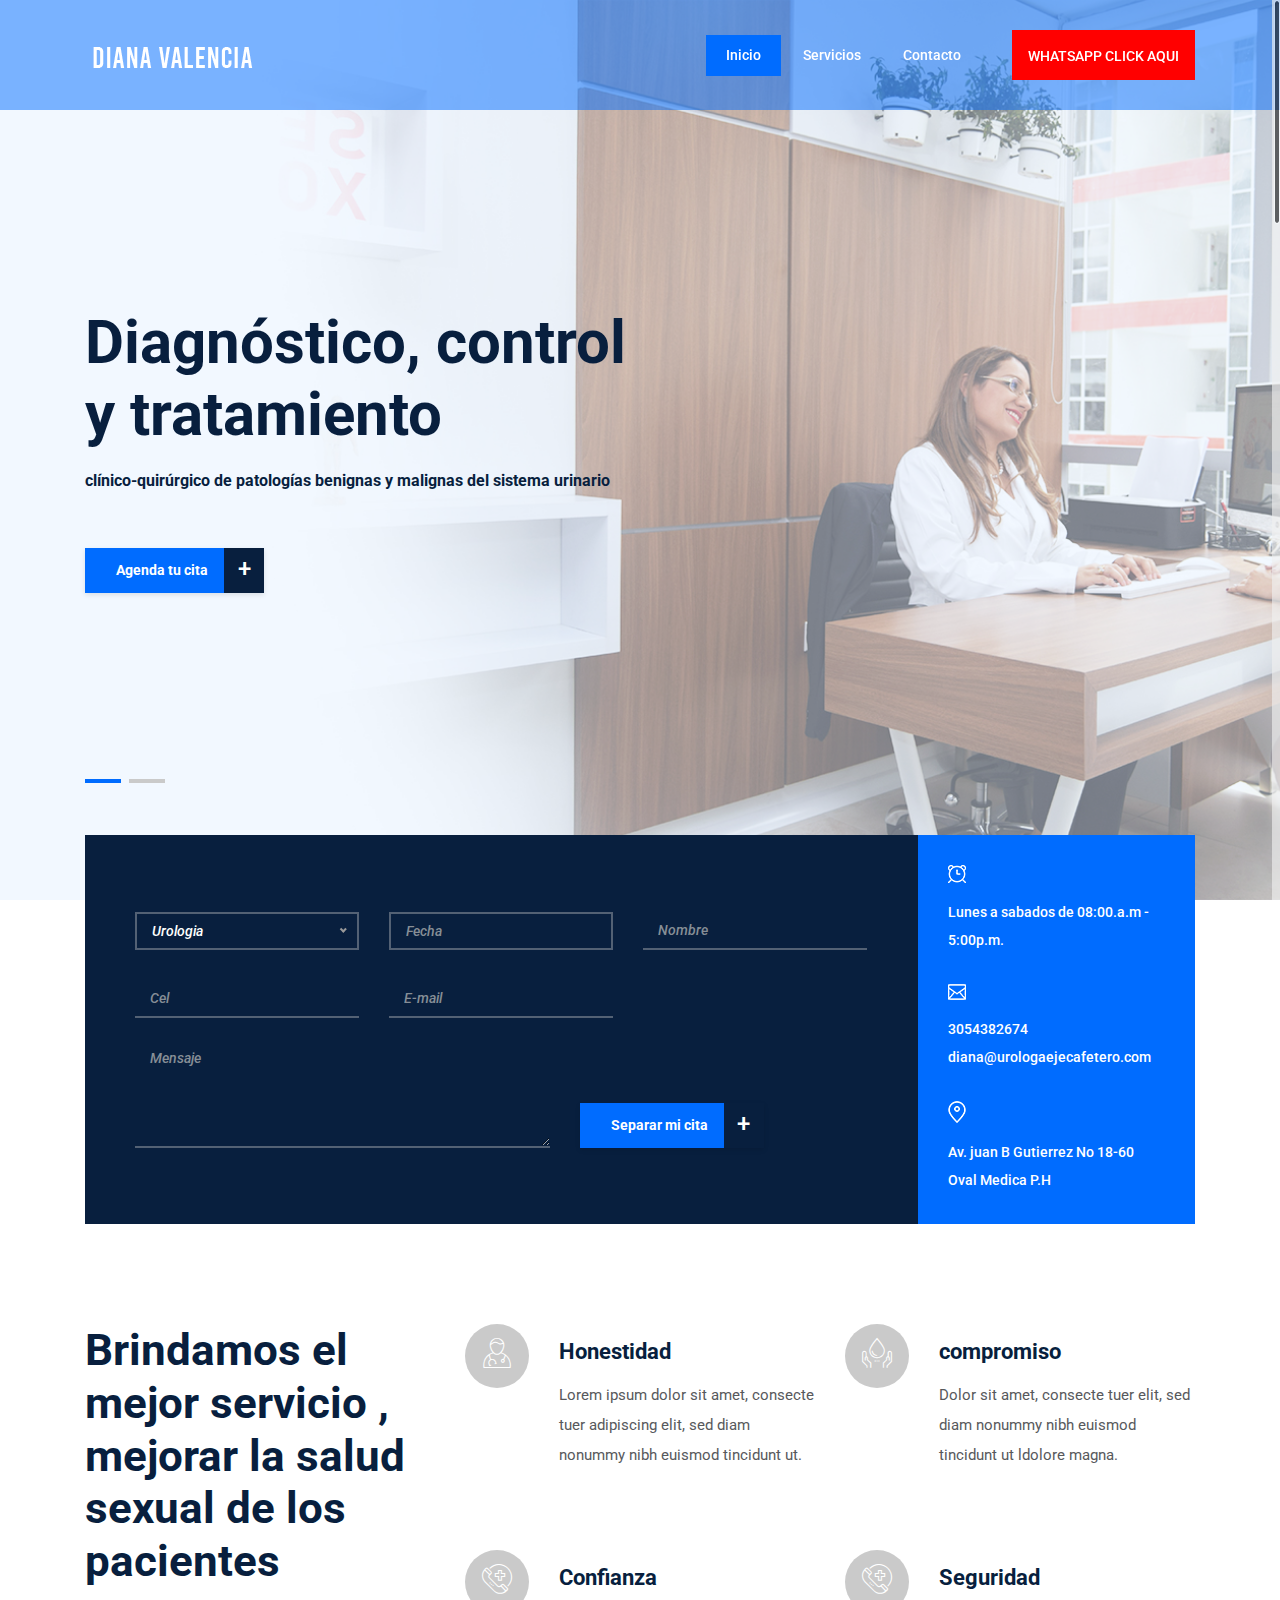
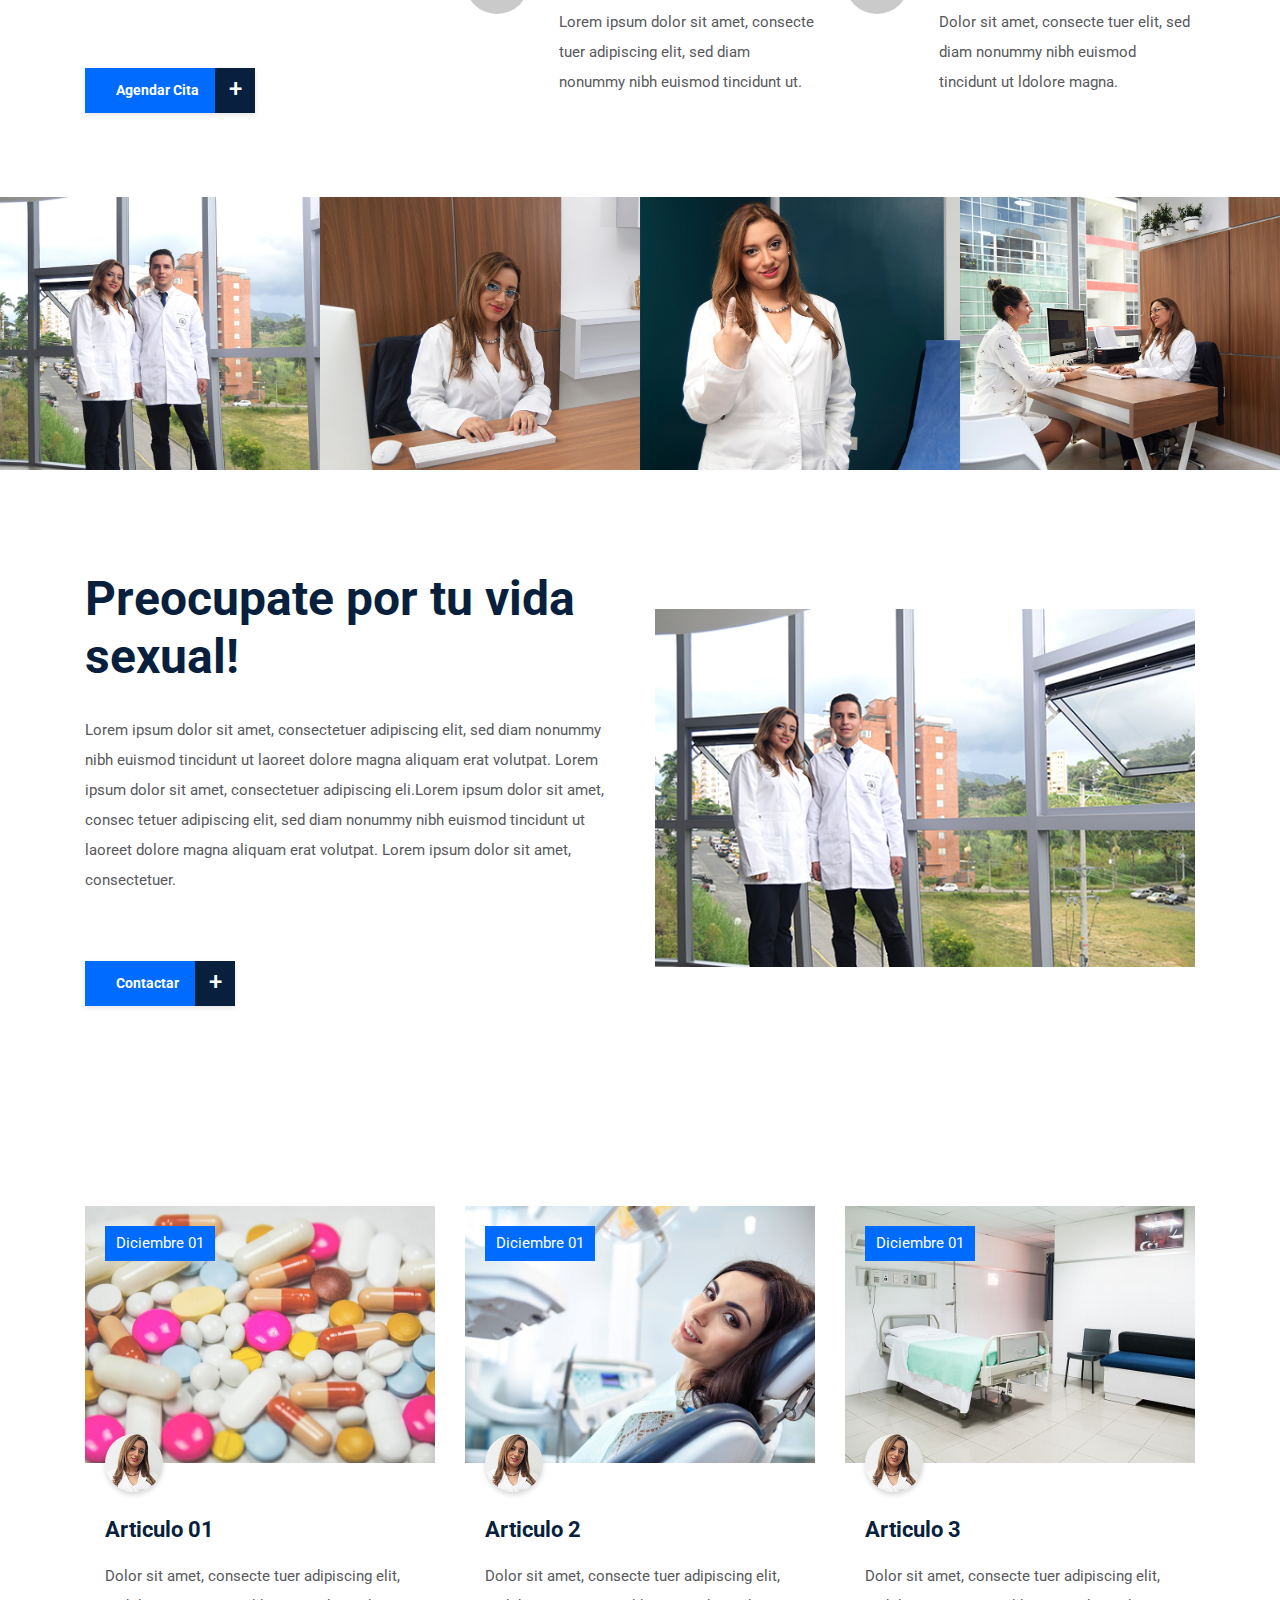
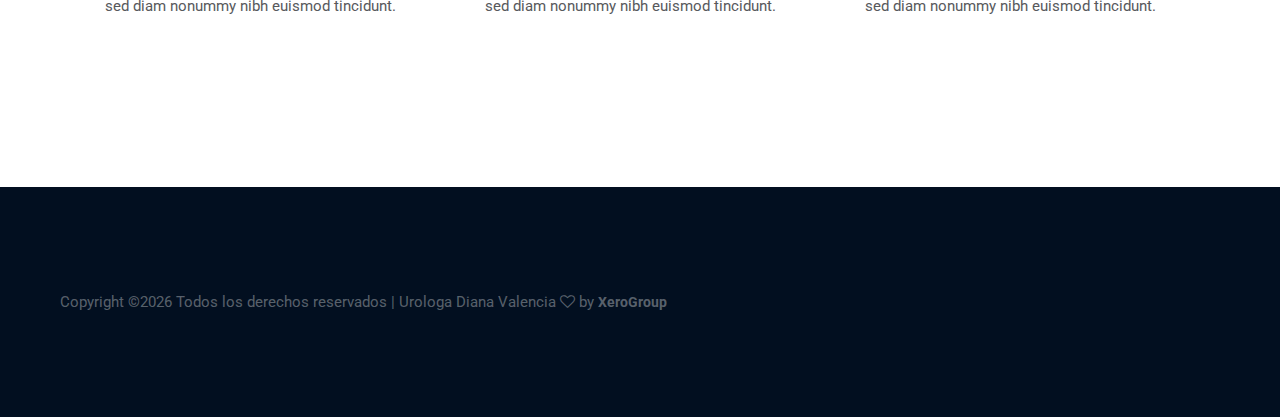
==== index.html @ dbf57a66 "primer commit" ====
<!DOCTYPE html>
<html lang="en">

<head>
    <meta charset="UTF-8">
    <meta name="description" content="">
    <meta http-equiv="X-UA-Compatible" content="IE=edge">
    <meta name="viewport" content="width=device-width, initial-scale=1, shrink-to-fit=no">
    <!-- The above 4 meta tags *must* come first in the head; any other head content must come *after* these tags -->

    <!-- Title  -->
    <title>Diana Valencia Urologa</title>

    <!-- Favicon  -->
    <link rel="icon" href="img/core-img/favicon.ico">

    <!-- Style CSS -->
    <link rel="stylesheet" href="style.css">

</head>

<body>
    <!-- Preloader -->
    <div id="preloader">
        <div class="medilife-load"></div>
    </div>

    <!-- ***** Header Area Start ***** -->
    <header class="header-area">
        <!-- Top Header Area -->
        

        <!-- Main Header Area -->
        <div class="main-header-area" id="stickyHeader">
            <div class="container h-100">
                <div class="row h-100 align-items-center">
                    <div class="col-12 h-100">
                        <div class="main-menu h-100">
                            <nav class="navbar h-100 navbar-expand-lg">
                                <!-- Logo Area  -->
                                <a class="navbar-brand" href="index.html"><img src="img/core-img/logo.png" alt="Logo"></a>

                                <button class="navbar-toggler" type="button" data-toggle="collapse" data-target="#medilifeMenu" aria-controls="medilifeMenu" aria-expanded="false" aria-label="Toggle navigation"><span class="navbar-toggler-icon"></span></button>

                                <div class="collapse navbar-collapse" id="medilifeMenu">
                                    <!-- Menu Area -->
                                    <ul class="navbar-nav ml-auto">
                                        <li class="nav-item active">
                                            <a class="nav-link" href="index.html">Inicio <span class="sr-only">(current)</span></a>
                                        </li>
                                        
                                        
                                        <li class="nav-item">
                                            <a class="nav-link" href="services.html">Servicios </a>
                                        </li>
                                        
                                        <li class="nav-item">
                                            <a class="nav-link" href="contact.html">Contacto</a>
                                        </li>
                                    </ul>
                                    <!-- Appointment Button -->
                                    <a href="#" class="btn medilife-appoint-btn ml-30"> whatsapp click aqui</a>
                                </div>
                            </nav>
                        </div>
                    </div>
                </div>
            </div>
        </div>
    </header>
    <!-- ***** Header Area End ***** -->

    <!-- ***** Hero Area Start ***** -->
    <section class="hero-area">
        <div class="hero-slides owl-carousel">
            <!-- Single Hero Slide -->
            <div class="single-hero-slide bg-img bg-overlay-white" style="background-image: url(img/bg-img/hero1.jpg);">
                <div class="container h-100">
                    <div class="row h-100 align-items-center">
                        <div class="col-12">
                            <div class="hero-slides-content">
                                <h2 data-animation="fadeInUp" data-delay="100ms">Diagnóstico, control <br> y tratamiento </h2>
                                <h6 data-animation="fadeInUp" data-delay="400ms">clínico-quirúrgico de patologías benignas y malignas del sistema urinario</h6>
                                <a href="#" class="btn medilife-btn mt-50" data-animation="fadeInUp" data-delay="700ms">Agenda tu cita <span>+</span></a>
                            </div>
                        </div>
                    </div>
                </div>
            </div>
            <!-- Single Hero Slide -->
            <div class="single-hero-slide bg-img bg-overlay-white" style="background-image: url(img/bg-img/breadcumb3.jpg);">
                <div class="container h-100">
                    <div class="row h-100 align-items-center">
                        <div class="col-12">
                            <div class="hero-slides-content">
                                <h2 data-animation="fadeInUp" data-delay="100ms">Especialista en Urologia</h2>
                                <h6 data-animation="fadeInUp" data-delay="400ms">Mejoramos el bienestar físico y mental de las personas</h6>
                                <a href="#" class="btn medilife-btn mt-50" data-animation="fadeInUp" data-delay="700ms">Agenda tu cita <span>+</span></a>
                            </div>
                        </div>
                    </div>
                </div>
            </div>
            <!-- Single Hero Slide -->
            
        </div>
    </section>
    <!-- ***** Hero Area End ***** -->

    <!-- ***** Book An Appoinment Area Start ***** -->
    <div class="medilife-book-an-appoinment-area">
        <div class="container">
            <div class="row">
                <div class="col-12">
                    <div class="appointment-form-content">
                        <div class="row no-gutters align-items-center">
                            <div class="col-12 col-lg-9">
                                <div class="medilife-appointment-form">
                                    <form action="#" method="post">
                                        <div class="row align-items-end">
                                            <div class="col-12 col-md-4">
                                                <div class="form-group">
                                                    <select class="form-control" id="speciality">
                                                    <option>Urologia</option>
                                                    <option>Examen</option>
                                                  
                                                </select>
                                                </div>
                                            </div>
                                            
                                            <div class="col-12 col-md-4">
                                                <div class="form-group">
                                                    <input type="text" class="form-control" name="date" id="date" placeholder="Fecha">
                                                </div>
                                            </div>
                                            
                                            <div class="col-12 col-md-4">
                                                <div class="form-group">
                                                    <input type="text" class="form-control border-top-0 border-right-0 border-left-0" name="name" id="name" placeholder="Nombre">
                                                </div>
                                            </div>
                                            <div class="col-12 col-md-4">
                                                <div class="form-group">
                                                    <input type="text" class="form-control border-top-0 border-right-0 border-left-0" name="number" id="number" placeholder="Cel">
                                                </div>
                                            </div>
                                            <div class="col-12 col-md-4">
                                                <div class="form-group">
                                                    <input type="email" class="form-control border-top-0 border-right-0 border-left-0" name="email" id="email" placeholder="E-mail">
                                                </div>
                                            </div>
                                            <div class="col-12 col-md-7">
                                                <div class="form-group mb-0">
                                                    <textarea name="message" class="form-control mb-0 border-top-0 border-right-0 border-left-0" id="message" cols="30" rows="10" placeholder="Mensaje"></textarea>
                                                </div>
                                            </div>
                                            <div class="col-12 col-md-5 mb-0">
                                                <div class="form-group mb-0">
                                                    <button type="submit" class="btn medilife-btn">Separar mi cita <span>+</span></button>
                                                </div>
                                            </div>
                                        </div>
                                    </form>
                                </div>
                            </div>
                            <div class="col-12 col-lg-3">
                                <div class="medilife-contact-info">
                                    <!-- Single Contact Info -->
                                    <div class="single-contact-info mb-30">
                                        <img src="img/icons/alarm-clock.png" alt="">
                                        <p>Lunes a sabados de 08:00.a.m - 5:00p.m. </p>
                                    </div>
                                    <!-- Single Contact Info -->
                                    <div class="single-contact-info mb-30">
                                        <img src="img/icons/envelope.png" alt="">
                                        <p>3054382674 <br>diana@urologaejecafetero.com</p>
                                    </div>
                                    <!-- Single Contact Info -->
                                    <div class="single-contact-info">
                                        <img src="img/icons/map-pin.png" alt="">
                                        <p>Av. juan B Gutierrez No 18-60 <br> Oval Medica P.H </p>
                                    </div>
                                </div>
                            </div>
                        </div>
                    </div>
                </div>
            </div>
        </div>
    </div>
    <!-- ***** Book An Appoinment Area End ***** -->

    <!-- ***** About Us Area Start ***** -->
    <section class="medica-about-us-area section-padding-100-20">
        <div class="container">
            <div class="row">
                <div class="col-12 col-lg-4">
                    <div class="medica-about-content">
                        <h2>Brindamos el mejor servicio , mejorar la salud sexual de los pacientes </h2>
                        <p></p>
                        <a href="#" class="btn medilife-btn mt-50">Agendar Cita <span>+</span></a>
                    </div>
                </div>
                <div class="col-12 col-lg-8">
                    <div class="row">
                        <!-- Single Service Area -->
                        <div class="col-12 col-sm-6">
                            <div class="single-service-area d-flex">
                                <div class="service-icon">
                                    <i class="icon-doctor"></i>
                                </div>
                                <div class="service-content">
                                    <h5>Honestidad</h5>
                                    <p>Lorem ipsum dolor sit amet, consecte tuer adipiscing elit, sed diam nonummy nibh euismod tincidunt ut.</p>
                                </div>
                            </div>
                        </div>
                        <!-- Single Service Area -->
                        <div class="col-12 col-sm-6">
                            <div class="single-service-area d-flex">
                                <div class="service-icon">
                                    <i class="icon-blood-donation-1"></i>
                                </div>
                                <div class="service-content">
                                    <h5>compromiso</h5>
                                    <p>Dolor sit amet, consecte tuer elit, sed diam nonummy nibh euismod tincidunt ut ldolore magna.</p>
                                </div>
                            </div>
                        </div>
                        <!-- Single Service Area -->
                        <div class="col-12 col-sm-6">
                            <div class="single-service-area d-flex">
                                <div class="service-icon">
                                    <i class="icon-emergency-call-1"></i>
                                </div>
                                <div class="service-content">
                                    <h5>Confianza</h5>
                                    <p>Lorem ipsum dolor sit amet, consecte tuer adipiscing elit, sed diam nonummy nibh euismod tincidunt ut.</p>
                                </div>
                            </div>
                        </div>
                        <!-- Single Service Area -->
                        <div class="col-12 col-sm-6">
                            <div class="single-service-area d-flex">
                                <div class="service-icon">
                                    <i class="icon-emergency-call-1"></i>
                                </div>
                                <div class="service-content">
                                    <h5>Seguridad</h5>
                                    <p>Dolor sit amet, consecte tuer elit, sed diam nonummy nibh euismod tincidunt ut ldolore magna.</p>
                                </div>
                            </div>
                        </div>
                    </div>
                </div>
            </div>
        </div>
    </section>
    <!-- ***** About Us Area End ***** -->

    <!-- ***** Cool Facts Area Start ***** -->
    
    <!-- ***** Cool Facts Area End ***** -->

    <!-- ***** Gallery Area Start ***** -->
    <div class="medilife-gallery-area owl-carousel">
        <!-- Single Gallery Item -->
        <div class="single-gallery-item">
            <img src="img/bg-img/g1.jpg" alt="">
            <div class="view-more-btn">
                <a href="img/bg-img/g1.jpg" class="btn gallery-img">ver</a>
            </div>
        </div>
        <!-- Single Gallery Item -->
        <div class="single-gallery-item">
            <img src="img/bg-img/g2.jpg" alt="">
            <div class="view-more-btn">
                <a href="img/bg-img/g2.jpg" class="btn gallery-img">ver</a>
            </div>
        </div>
        <!-- Single Gallery Item -->
        <div class="single-gallery-item">
            <img src="img/bg-img/g3.jpg" alt="">
            <div class="view-more-btn">
                <a href="img/bg-img/g3.jpg" class="btn gallery-img">ver</a>
            </div>
        </div>

        <!-- Single Gallery Item -->
        <div class="single-gallery-item">
            <img src="img/bg-img/g4.jpg" alt="">
            <div class="view-more-btn">
                <a href="img/bg-img/g4.jpg" class="btn gallery-img">ver</a>
            </div>
        </div>
    </div>
    <!-- ***** Gallery Area End ***** -->

    <!-- ***** Features Area Start ***** -->
    <div class="medilife-features-area section-padding-100">
        <div class="container">
            <div class="row align-items-center">
                <div class="col-12 col-lg-6">
                    <div class="features-content">
                        <h2>Preocupate por tu vida sexual!</h2>
                        <p>Lorem ipsum dolor sit amet, consectetuer adipiscing elit, sed diam nonummy nibh euismod tincidunt ut laoreet dolore magna aliquam erat volutpat. Lorem ipsum dolor sit amet, consectetuer adipiscing eli.Lorem ipsum dolor sit amet, consec tetuer adipiscing elit, sed diam nonummy nibh euismod tincidunt ut laoreet dolore magna aliquam erat volutpat. Lorem ipsum dolor sit amet, consectetuer.</p>
                        <a href="#" class="btn medilife-btn mt-50">Contactar <span>+</span></a>
                    </div>
                </div>
                <div class="col-12 col-lg-6">
                    <div class="features-thumbnail">
                        <img src="img/bg-img/medical1.png" alt="">
                    </div>
                </div>
            </div>
        </div>
    </div>
    <!-- ***** Features Area End ***** -->

    <!-- ***** Blog Area Start ***** -->
    <div class="medilife-blog-area section-padding-100-0">
        <div class="container">
            <div class="row">
                <!-- Single Blog Area -->
                <div class="col-12 col-md-6 col-lg-4">
                    <div class="single-blog-area mb-100">
                        <!-- Post Thumbnail -->
                        <div class="blog-post-thumbnail">
                            <img src="img/blog-img/1.jpg" alt="">
                            <!-- Post Date -->
                            <div class="post-date">
                                <a href="#">Diciembre 01</a>
                            </div>
                        </div>
                        <!-- Post Content -->
                        <div class="post-content">
                            <div class="post-author">
                                <a href="#"><img src="img/blog-img/p1.jpg" alt=""></a>
                            </div>
                            <a href="#" class="headline">Articulo 01</a>
                            <p>Dolor sit amet, consecte tuer adipiscing elit, sed diam nonummy nibh euismod tincidunt.</p>
                            
                        </div>
                    </div>
                </div>
                <!-- Single Blog Area -->
                <div class="col-12 col-md-6 col-lg-4">
                    <div class="single-blog-area mb-100">
                        <!-- Post Thumbnail -->
                        <div class="blog-post-thumbnail">
                            <img src="img/blog-img/2.jpg" alt="">
                            <!-- Post Date -->
                            <div class="post-date">
                                <a href="#">Diciembre 01</a>
                            </div>
                        </div>
                        <!-- Post Content -->
                        <div class="post-content">
                            <div class="post-author">
                                <a href="#"><img src="img/blog-img/p2.jpg" alt=""></a>
                            </div>
                            <a href="#" class="headline">Articulo 2</a>
                            <p>Dolor sit amet, consecte tuer adipiscing elit, sed diam nonummy nibh euismod tincidunt.</p>
                            
                        </div>
                    </div>
                </div>
                <!-- Single Blog Area -->
                <div class="col-12 col-md-6 col-lg-4">
                    <div class="single-blog-area mb-100">
                        <!-- Post Thumbnail -->
                        <div class="blog-post-thumbnail">
                            <img src="img/blog-img/3.jpg" alt="">
                            <!-- Post Date -->
                            <div class="post-date">
                                <a href="#">Diciembre 01</a>
                            </div>
                        </div>
                        <!-- Post Content -->
                        <div class="post-content">
                            <div class="post-author">
                                <a href="#"><img src="img/blog-img/p3.jpg" alt=""></a>
                            </div>
                            <a href="#" class="headline">Articulo 3</a>
                            <p>Dolor sit amet, consecte tuer adipiscing elit, sed diam nonummy nibh euismod tincidunt.</p>
                            
                        </div>
                    </div>
                </div>
            </div>
        </div>
    </div>
    <!-- ***** Blog Area End ***** -->

    <!-- ***** Emergency Area Start ***** -->
    
    <!-- ***** Emergency Area End ***** -->

    <!-- ***** Footer Area Start ***** -->
    <footer class="footer-area section-padding-100">
        <!-- Main Footer Area -->
        
        <!-- Bottom Footer Area -->
        <div class="bottom-footer-area">
            <div class="container-fluid">
                <div class="row">
                    <div class="col-12">
                        <div class="bottom-footer-content">
                            <!-- Copywrite Text -->
                            <div class="copywrite-text">
                                <p><!-- Link back to Colorlib can't be removed. Template is licensed under CC BY 3.0. -->
Copyright &copy;<script>document.write(new Date().getFullYear());</script> Todos los derechos reservados | Urologa Diana Valencia <i class="fa fa-heart-o" aria-hidden="true"></i> by <a href="#" target="_blank">XeroGroup</a>
<!-- Link back to Colorlib can't be removed. Template is licensed under CC BY 3.0. -->
</p>
                      </div>
                        </div>
                    </div>
                </div>
            </div>
        </div>
    </footer>
    <!-- ***** Footer Area End ***** -->

    <!-- jQuery (Necessary for All JavaScript Plugins) -->
    <script src="js/jquery/jquery-2.2.4.min.js"></script>
    <!-- Popper js -->
    <script src="js/popper.min.js"></script>
    <!-- Bootstrap js -->
    <script src="js/bootstrap.min.js"></script>
    <!-- Plugins js -->
    <script src="js/plugins.js"></script>
    <!-- Active js -->
    <script src="js/active.js"></script>

</body>

</html>
---- style.css ----
/* Variables */
/* mixin */
/* ----------------------------------------------------------
:: Template Name: Medilife - Medical & Health Template
:: Author: Colorlib
:: Author URL: https://colorlib.com
:: Version: 1.0.0
:: Created: 04 March 2018
:: Last Updated: 04 March 2018
---------------------------------------------------------- */
/* [ -- Master Stylesheet -- ] */
/* ------------- Index of Stylesheet -------------
:: 1.0 Import Fonts
:: 2.0 Import All CSS
:: 3.0 Base CSS
:: 4.0 Header Area CSS
:: 5.0 Welcome Area CSS
:: 6.0 Book An Appoinment Area
:: 7.0 About Us Area CSS
:: 8.0 Service Area CSS
:: 9.0 Gallery Area CSS
:: 10.0 Features Area CSS
:: 11.0 Emergency Area CSS
:: 12.0 Footer Area CSS
:: 13.0 Breadcumb Area CSS
:: 14.0 Video Area CSS
:: 15.0 Tabs Area CSS
:: 16.0 Services Area CSS
:: 17.0 Single Benefits Area CSS
:: 18.0 CTA Area CSS
:: 19.0 Blog Area CSS
:: 20.0 Contact Area CSS
:: 21.0 Shortcode Area CSS
------------------------------------------------ */
/* :: 1.0 Import Fonts */
@import url("https://fonts.googleapis.com/css?family=Roboto:300,400,500,700,900");
/* :: 2.0 Import All CSS */
@import url(css/bootstrap.min.css);
@import url(css/animate.css);
@import url(css/owl.carousel.css);
@import url(css/magnific-popup.css);
@import url(css/font-awesome.min.css);
@import url(css/themify-icons.css);
@import url(css/medilife-icons.css);
@import url(css/nice-select.css);
/* :: 3.0 Base CSS */
* {
  margin: 0;
  padding: 0; }

body {
  font-family: "Roboto", sans-serif; }

h1,
h2,
h3,
h4,
h5,
h6 {
  color: #081f3e;
  font-weight: 700; }

p {
  color: #57595c;
  font-size: 15px;
  line-height: 2;
  font-weight: 400; }

a {
  -webkit-transition-duration: 500ms;
  transition-duration: 500ms;
  text-decoration: none;
  outline: none;
  font-size: 14px;
  font-weight: 700; }
  a:hover, a:focus {
    -webkit-transition-duration: 500ms;
    transition-duration: 500ms;
    text-decoration: none;
    outline: none;
    font-size: 14px;
    font-weight: 700; }

#preloader {
  overflow: hidden;
  height: 100%;
  left: 0;
  position: fixed;
  top: 0;
  width: 100%;
  z-index: 100000;
  background-color: #006cff; }

.medilife-load {
  -webkit-animation: 2000ms linear 0s normal none infinite running medilife-load;
  animation: 2000ms linear 0s normal none infinite running medilife-load;
  background: transparent;
  border-color: #ffffff;
  border-top-color: #006cff;
  border-left-color: #006cff;
  border-right-color: #006cff;
  border-radius: 50%;
  border-style: solid;
  border-width: 2px;
  height: 50px;
  left: calc(50% - 25px);
  position: relative;
  top: calc(50% - 25px);
  width: 50px;
  z-index: 9; }

@-webkit-keyframes medilife-load {
  0% {
    -webkit-transform: rotate(0deg);
    transform: rotate(0deg); }
  100% {
    -webkit-transform: rotate(360deg);
    transform: rotate(360deg); } }
@keyframes medilife-load {
  0% {
    -webkit-transform: rotate(0deg);
    transform: rotate(0deg); }
  100% {
    -webkit-transform: rotate(360deg);
    transform: rotate(360deg); } }
ul,
ol {
  margin: 0; }
  ul li,
  ol li {
    list-style: none; }

img {
  height: auto;
  max-width: 100%; }

.medica-table {
  display: table;
  z-index: 9;
  position: absolute;
  width: 100%;
  height: 100%;
  margin: 0; }

.medica-table-cell {
  display: table-cell;
  vertical-align: middle; }

.mt-15 {
  margin-top: 15px; }

.mt-30 {
  margin-top: 30px; }

.mt-50 {
  margin-top: 50px; }

.mt-70 {
  margin-top: 70px; }

.mt-100 {
  margin-top: 100px; }

.mb-15 {
  margin-bottom: 15px; }

.mb-30 {
  margin-bottom: 30px; }

.mb-50 {
  margin-bottom: 50px; }

.ml-15 {
  margin-left: 15px; }

.ml-30 {
  margin-left: 30px; }

.mr-15 {
  margin-right: 15px; }

.mr-30 {
  margin-right: 30px; }

.mb-70 {
  margin-bottom: 70px; }

.mb-100 {
  margin-bottom: 100px; }

.bg-img {
  background-position: center center;
  background-size: cover;
  background-repeat: no-repeat; }

.bg-transparent {
  background-color: transparent; }

.bg-transparent-dark {
  background-color: rgba(0, 0, 0, 0.5) !important; }

.bg-transparent-light {
  background-color: rgba(255, 255, 255, 0.5) !important; }

.font-bold {
  font-weight: 700; }

.font-light {
  font-weight: 300; }

.height-500 {
  height: 500px !important; }

.height-600 {
  height: 600px !important; }

.height-700 {
  height: 700px !important; }

.height-800 {
  height: 800px !important; }

#scrollUp {
  background-color: #006cff;
  border-radius: 50%;
  bottom: 60px;
  right: 60px;
  box-shadow: 0 2px 6px 0 rgba(0, 0, 0, 0.3);
  color: #ffffff;
  font-size: 30px;
  height: 70px;
  text-align: center;
  width: 70px;
  line-height: 66px;
  -webkit-transition-duration: 500ms;
  transition-duration: 500ms; }
  #scrollUp:hover {
    background-color: #081f3e; }
  @media only screen and (min-width: 768px) and (max-width: 991px) {
    #scrollUp {
      bottom: 30px;
      right: 30px;
      height: 50px;
      width: 50px;
      line-height: 46px; } }
  @media only screen and (max-width: 767px) {
    #scrollUp {
      bottom: 30px;
      right: 30px;
      height: 50px;
      width: 50px;
      line-height: 46px; } }

.section-padding-100 {
  padding: 100px 0; }

.section-padding-50 {
  padding: 50px 0; }

.section-padding-50-0 {
  padding: 50px 0 0 0; }

.section-padding-100-70 {
  padding: 100px 0 70px; }

.section-padding-100-50 {
  padding: 100px 0 50px; }

.section-padding-100-0 {
  padding: 100px 0 0; }

.section-padding-0-100 {
  padding: 0 0 100px; }

.section-padding-100-20 {
  padding: 100px 0 20px 0; }

.section-heading {
  text-align: center;
  margin-bottom: 80px;
  position: relative;
  z-index: 1; }
  .section-heading h2 {
    font-size: 44px;
    margin-bottom: 0; }

.btn {
  box-shadow: 0 2px 5px rgba(0, 0, 0, 0.1); }
  .btn:hover, .btn:focus {
    box-shadow: 0 5px 20px rgba(0, 0, 0, 0.15); }

.medilife-btn {
  display: inline-block;
  color: #ffffff;
  background-color: #006cff;
  height: 45px;
  padding: 0 55px 0 30px;
  line-height: 42px;
  font-size: 14px;
  min-width: 140px;
  border-radius: 0;
  font-weight: 700;
  position: relative;
  z-index: 1;
  -webkit-transition-duration: 500ms;
  transition-duration: 500ms; }
  .medilife-btn span {
    width: 40px;
    height: 45px;
    background-color: #081f3e;
    display: inline-block;
    position: absolute;
    top: -1px;
    right: -1px;
    font-size: 24px;
    color: #ffffff;
    font-weight: 500;
    -webkit-transition-duration: 500ms;
    transition-duration: 500ms; }
  .medilife-btn:hover, .medilife-btn:focus {
    background-color: #081f3e;
    color: #ffffff; }
  .medilife-btn:hover span, .medilife-btn:focus span {
    color: #ffffff;
    background-color: #006cff; }
  .medilife-btn.btn-2 {
    background-color: #081f3e;
    color: #ffffff; }
    .medilife-btn.btn-2 span {
      color: #ffffff;
      background-color: #006cff; }
    .medilife-btn.btn-2:hover, .medilife-btn.btn-2:focus {
      background-color: #006cff;
      color: #ffffff; }
    .medilife-btn.btn-2:hover span, .medilife-btn.btn-2:focus span {
      color: #ffffff;
      background-color: #081f3e; }
  .medilife-btn.btn-3 {
    background-color: #ffffff;
    color: #081f3e;
    border: 2px solid;
    border-color: #006cff; }
    .medilife-btn.btn-3 span {
      top: -2px;
      right: -2px; }
  .medilife-btn.btn-4 {
    background-color: #ffffff;
    color: #081f3e;
    border: 2px solid;
    border-color: #006cff; }
    .medilife-btn.btn-4 span {
      background-color: #006cff;
      top: -2px;
      right: -2px; }

.medilife-appoint-btn {
  display: inline-block;
  color: #ffffff;
  background-color: #ff0000;
  height: 50px;
  padding: 0 15px;
  line-height: 50px;
  font-size: 14px;
  min-width: 140px;
  border-radius: 0;
  font-weight: 500;
  -webkit-transition-duration: 500ms;
  transition-duration: 500ms;
  text-transform: uppercase;
  box-shadow: none; }
  .medilife-appoint-btn span {
    font-weight: 700; }
  .medilife-appoint-btn:hover, .medilife-appoint-btn:focus {
    color: #006cff;
    background-color: #ffffff;
    box-shadow: none;
    font-weight: 500; }
  .medilife-appoint-btn:hover span, .medilife-appoint-btn:focus span {
    font-weight: 700; }
  @media only screen and (min-width: 768px) and (max-width: 991px) {
    .medilife-appoint-btn {
      margin-top: 30px; } }
  @media only screen and (max-width: 767px) {
    .medilife-appoint-btn {
      margin-top: 10px; } }

.bg-overlay {
  position: relative;
  z-index: 1; }
  .bg-overlay::after {
    position: absolute;
    z-index: -1;
    top: 0;
    left: 0;
    width: 100%;
    height: 100%;
    background-color: #006cff;
    opacity: 0.85;
    content: ''; }

.bg-overlay-black {
  position: relative;
  z-index: 1; }
  .bg-overlay-black::after {
    position: absolute;
    z-index: 1;
    top: 0;
    left: 0;
    width: 100%;
    height: 100%;
    background-color: #000;
    opacity: 0.85;
    content: ''; }

.bg-overlay-white {
  position: relative;
  z-index: 1; }
  .bg-overlay-white::after {
    position: absolute;
    z-index: -2;
    top: 0;
    left: 0;
    width: 100%;
    height: 100%;
    background-color: rgba(230, 241, 255, 0.5);
    content: ''; }

.bg-gray {
  background-color: #f5f7f9; }

.row-reverse {
  -webkit-box-orient: horizontal;
  -webkit-box-direction: reverse;
  -ms-flex-direction: row-reverse;
  flex-direction: row-reverse; }

.nicescroll-rails {
  z-index: 999999 !important; }

/* :: 4.0 Header Area CSS */
.header-area {
  position: absolute;
  z-index: 10000;
  width: 100%;
  height: auto;
  -webkit-transition-duration: 500ms;
  transition-duration: 500ms; }

.top-header-area {
  position: relative;
  z-index: 1;
  height: 45px;
  background-color: #081f3e; }
  .top-header-area p {
    margin-bottom: 0;
    color: #b5b5b5; }
    .top-header-area p span {
      color: #006cff; }
    @media only screen and (min-width: 768px) and (max-width: 991px) {
      .top-header-area p {
        font-size: 13px; } }
    @media only screen and (max-width: 767px) {
      .top-header-area p {
        font-size: 12px; } }
  @media only screen and (max-width: 767px) {
    .top-header-area {
      height: auto;
      padding: 15px 0; } }

.main-header-area {
  width: 100%;
  height: 110px;
  position: relative;
  z-index: 1;
  background-color: rgba(0, 108, 255, 0.5);
  -webkit-transition-duration: 500ms;
  transition-duration: 500ms; }
  @media only screen and (min-width: 768px) and (max-width: 991px) {
    .main-header-area {
      height: 80px; } }
  @media only screen and (max-width: 767px) {
    .main-header-area {
      height: 70px; } }

.is-sticky .main-header-area {
  width: 100%;
  z-index: 10000 !important;
  height: 80px;
  box-shadow: 0 10px 10px 0 rgba(0, 0, 0, 0.2);
  background-color: #081f3e; }
  @media only screen and (max-width: 767px) {
    .is-sticky .main-header-area {
      height: 70px; } }

.header-area .main-menu .nav-link {
  font-size: 14px;
  text-transform: capitalize;
  padding: 10px 20px;
  color: #ffffff;
  font-weight: 500;
  margin: 0 1px; }
  .header-area .main-menu .nav-link:hover {
    background-color: #006cff; }
  .header-area .main-menu .nav-link:focus {
    background-color: #006cff; }
  @media only screen and (min-width: 992px) and (max-width: 1199px) {
    .header-area .main-menu .nav-link {
      padding: 10px; } }
  @media only screen and (min-width: 768px) and (max-width: 991px) {
    .header-area .main-menu .nav-link {
      padding: 10px 30px;
      margin: 1px 0; } }
  @media only screen and (max-width: 767px) {
    .header-area .main-menu .nav-link {
      padding: 10px 30px;
      margin: 1px 0; } }

.header-area .main-menu .nav-item.active .nav-link {
  background-color: #006cff; }

.dropdown-menu.show {
  border: none;
  padding: 15px 0;
  box-shadow: 0 5px 40px rgba(0, 0, 0, 0.15);
  margin-top: 15px; }

.dropdown-item {
  font-size: 13px;
  font-weight: 500;
  color: #5f5f5f;
  text-transform: uppercase; }
  .dropdown-item:hover {
    color: #006cff;
    font-size: 13px;
    font-weight: 500;
    background-color: #f5f7f9; }
  .dropdown-item:focus {
    color: #006cff;
    font-size: 13px;
    font-weight: 500;
    background-color: #f5f7f9; }

.navbar {
  padding: 0; }

.navbar-toggler .navbar-toggler-icon {
  background-image: url("data:image/svg+xml;charset=utf8,%3Csvg viewBox='0 0 30 30' xmlns='http://www.w3.org/2000/svg'%3E%3Cpath stroke='rgba(255, 255, 255, 1)' stroke-width='2' stroke-linecap='round' stroke-miterlimit='10' d='M4 7h22M4 15h22M4 23h22'/%3E%3C/svg%3E"); }
@media only screen and (min-width: 768px) and (max-width: 991px) {
  .navbar-toggler {
    margin: 20px 0; } }
@media only screen and (max-width: 767px) {
  .navbar-toggler {
    margin: 15px 0; } }

@media only screen and (min-width: 768px) and (max-width: 991px) {
  #medilifeMenu {
    width: 100%;
    background-color: #081f3e;
    box-shadow: 0 3px 15px rgba(0, 0, 0, 0.15);
    padding: 30px 15px;
    border-radius: 0 0 6px 6px;
    margin-top: -2px;
    border-radius: 0; } }
@media only screen and (max-width: 767px) {
  #medilifeMenu {
    width: 100%;
    background-color: #081f3e;
    box-shadow: 0 3px 15px rgba(0, 0, 0, 0.15);
    padding: 20px 10px;
    border-radius: 0 0 6px 6px;
    margin-top: -2px;
    border-radius: 0; } }

/* :: 5.0 Welcome Area CSS */
.single-hero-slide {
  position: relative;
  z-index: 1;
  width: 100%;
  height: 900px; }
  @media only screen and (min-width: 768px) and (max-width: 991px) {
    .single-hero-slide {
      height: 700px; } }
  @media only screen and (max-width: 767px) {
    .single-hero-slide {
      height: 700px; } }

.hero-slides-content h2 {
  color: #081f3e;
  font-size: 60px;
  margin-bottom: 20px; }
  @media only screen and (min-width: 768px) and (max-width: 991px) {
    .hero-slides-content h2 {
      font-size: 40px; } }
  @media only screen and (max-width: 767px) {
    .hero-slides-content h2 {
      font-size: 24px; } }
.hero-slides-content h5 {
  color: #081f3e;
  font-size: 22px;
  font-weight: 600; }

.hero-area .owl-prev,
.hero-area .owl-next {
  width: 70px;
  height: 70px;
  position: absolute;
  top: 50%;
  line-height: 70px;
  text-align: center;
  color: #ffffff;
  left: 70px;
  margin-top: -35px;
  opacity: 0;
  -webkit-transition-duration: 500ms;
  transition-duration: 500ms;
  background-color: #081f3e;
  font-size: 14px; }
  .hero-area .owl-prev:hover,
  .hero-area .owl-next:hover {
    background-color: #006cff; }
  @media only screen and (min-width: 768px) and (max-width: 991px) {
    .hero-area .owl-prev,
    .hero-area .owl-next {
      left: 30px;
      width: 50px;
      height: 50px;
      margin-top: -25px;
      line-height: 50px; } }
  @media only screen and (max-width: 767px) {
    .hero-area .owl-prev,
    .hero-area .owl-next {
      left: 15px;
      width: 40px;
      height: 40px;
      margin-top: -20px;
      line-height: 40px; } }
.hero-area .owl-next {
  left: auto;
  right: 70px; }
  @media only screen and (min-width: 768px) and (max-width: 991px) {
    .hero-area .owl-next {
      right: 30px; } }
  @media only screen and (max-width: 767px) {
    .hero-area .owl-next {
      right: 15px; } }
.hero-area:hover .owl-prev, .hero-area:hover .owl-next {
  opacity: 1; }
.hero-area .owl-dots {
  width: 1110px;
  position: absolute;
  bottom: 110px;
  left: 50%;
  -webkit-transform: translateX(-50%);
  transform: translateX(-50%); }
  @media only screen and (min-width: 992px) and (max-width: 1199px) {
    .hero-area .owl-dots {
      width: 920px; } }
  @media only screen and (min-width: 768px) and (max-width: 991px) {
    .hero-area .owl-dots {
      width: 680px; } }
  @media only screen and (max-width: 767px) {
    .hero-area .owl-dots {
      width: 85%; } }
.hero-area .owl-dot {
  display: inline-block;
  width: 36px;
  height: 4px;
  background-color: #cacaca;
  margin-right: 8px; }
  .hero-area .owl-dot.active {
    background-color: #006cff; }

/* :: 6.0 Book An Appoinment Area */
.align-items-stretch {
  -webkit-box-align: stretch;
  -ms-flex-align: stretch;
  -ms-grid-row-align: stretch;
  align-items: stretch; }

.form-control {
  background-color: transparent;
  width: 100%;
  height: 38px;
  border-radius: 0;
  font-size: 14px;
  font-style: italic;
  color: #ffffff;
  margin-bottom: 30px;
  font-weight: 500;
  padding: 0 15px;
  border: 2px solid #536174; }
  .form-control:hover, .form-control:focus {
    background-color: transparent;
    box-shadow: none; }

textarea {
  width: 100%;
  height: 100px !important;
  padding: 20px; }

.nice-select {
  line-height: 34px; }
  .nice-select .list {
    left: 0 !important;
    right: 0 !important;
    border-radius: 0; }

.medilife-book-an-appoinment-area {
  position: relative;
  z-index: 1;
  margin-top: -65px; }
  .medilife-book-an-appoinment-area .appointment-form-content {
    background-color: #081f3e; }
  .medilife-book-an-appoinment-area .medilife-appointment-form {
    background-color: #081f3e;
    padding: 60px 50px; }
    .medilife-book-an-appoinment-area .medilife-appointment-form select {
      border: 2px solid #536174;
      background-color: transparent; }
    @media only screen and (min-width: 768px) and (max-width: 991px) {
      .medilife-book-an-appoinment-area .medilife-appointment-form {
        padding: 40px 30px; } }
    @media only screen and (max-width: 767px) {
      .medilife-book-an-appoinment-area .medilife-appointment-form {
        padding: 30px; } }
    @media only screen and (max-width: 767px) {
      .medilife-book-an-appoinment-area .medilife-appointment-form button[type=submit] {
        margin-top: 15px; } }
  .medilife-book-an-appoinment-area .medilife-contact-info {
    padding: 30px;
    background-color: #006cff; }
    @media only screen and (min-width: 768px) and (max-width: 991px) {
      .medilife-book-an-appoinment-area .medilife-contact-info {
        display: -webkit-box;
        display: -ms-flexbox;
        display: flex;
        -webkit-box-pack: justify;
        -ms-flex-pack: justify;
        justify-content: space-between;
        padding-bottom: 0; } }

.single-contact-info img {
  margin-bottom: 15px; }
.single-contact-info p {
  color: #ffffff;
  font-size: 14px;
  font-weight: 500;
  margin-bottom: 0; }

/* :: 7.0 About Us Area CSS */
@media only screen and (min-width: 768px) and (max-width: 991px) {
  .medica-about-content {
    margin-bottom: 100px; } }
@media only screen and (max-width: 767px) {
  .medica-about-content {
    margin-bottom: 100px; } }
.medica-about-content h2 {
  font-size: 44px;
  margin-bottom: 30px; }
  @media only screen and (max-width: 767px) {
    .medica-about-content h2 {
      font-size: 30px; } }

/* :: 8.0 Service Area CSS */
.medica-services-area {
  position: relative;
  z-index: 1; }

.single-service-area {
  margin-bottom: 80px;
  -webkit-transition-duration: 500ms;
  transition-duration: 500ms; }
  .single-service-area .service-icon {
    width: 64px;
    height: 64px;
    -webkit-box-flex: 0;
    -ms-flex: 0 0 64px;
    flex: 0 0 64px;
    margin-right: 30px;
    text-align: center;
    line-height: 64px;
    font-size: 30px;
    background-color: #cacaca;
    border-radius: 50%;
    color: #ffffff;
    -webkit-transition-duration: 500ms;
    transition-duration: 500ms; }
  .single-service-area .service-content {
    margin-top: 15px; }
    .single-service-area .service-content h5 {
      font-size: 22px;
      margin-bottom: 15px;
      -webkit-transition-duration: 500ms;
      transition-duration: 500ms; }
    .single-service-area .service-content p {
      margin-bottom: 0; }
  .single-service-area:hover .service-icon {
    background-color: #006cff; }
  .single-service-area:hover .service-content h5 {
    color: #006cff; }

/* :: 9.0 Gallery Area CSS */
.single-gallery-item {
  position: relative;
  z-index: 1;
  -webkit-transition-duration: 500ms;
  transition-duration: 500ms; }
  .single-gallery-item::after {
    background-color: rgba(0, 108, 255, 0.75);
    position: absolute;
    width: 100%;
    height: 100%;
    top: 0;
    left: 0;
    z-index: 2;
    content: '';
    opacity: 0;
    -webkit-transition-duration: 500ms;
    transition-duration: 500ms; }
  .single-gallery-item:hover::after {
    opacity: 1; }
  .single-gallery-item .view-more-btn {
    position: absolute;
    bottom: 40px;
    left: 40px;
    z-index: 9;
    -webkit-transition-duration: 500ms;
    transition-duration: 500ms; }
    .single-gallery-item .view-more-btn a {
      background-color: transparent;
      font-size: 16px;
      color: #ffffff;
      display: block;
      box-shadow: none;
      font-weight: 700;
      opacity: 0; }
  .single-gallery-item:hover .view-more-btn a {
    opacity: 1; }

/* :: 10.0 Features Area CSS */
@media only screen and (min-width: 768px) and (max-width: 991px) {
  .features-content {
    margin-bottom: 100px; } }
@media only screen and (max-width: 767px) {
  .features-content {
    margin-bottom: 100px; } }
.features-content h2 {
  font-size: 48px;
  margin-bottom: 30px; }
  @media only screen and (max-width: 767px) {
    .features-content h2 {
      font-size: 30px; } }

/* :: 11.0 Emergency Area CSS */
.medilife-emergency-area {
  background-color: #006cff; }
  .medilife-emergency-area .emergency-content i {
    font-size: 130px;
    color: #ffffff;
    display: block;
    margin-bottom: 50px; }
  .medilife-emergency-area .emergency-content h2 {
    font-size: 44px;
    margin-bottom: 20px; }
    @media only screen and (min-width: 768px) and (max-width: 991px) {
      .medilife-emergency-area .emergency-content h2 {
        font-size: 30px; } }
    @media only screen and (max-width: 767px) {
      .medilife-emergency-area .emergency-content h2 {
        font-size: 24px; } }
  .medilife-emergency-area .emergency-content h3 {
    font-size: 60px;
    color: #ffffff;
    margin-bottom: 0; }
    @media only screen and (min-width: 992px) and (max-width: 1199px) {
      .medilife-emergency-area .emergency-content h3 {
        font-size: 40px; } }
    @media only screen and (min-width: 768px) and (max-width: 991px) {
      .medilife-emergency-area .emergency-content h3 {
        font-size: 30px; } }
    @media only screen and (max-width: 767px) {
      .medilife-emergency-area .emergency-content h3 {
        font-size: 24px; } }
  @media only screen and (min-width: 768px) and (max-width: 991px) {
    .medilife-emergency-area .emergency-content {
      margin-bottom: 100px; } }
  @media only screen and (max-width: 767px) {
    .medilife-emergency-area .emergency-content {
      margin-bottom: 100px; } }
  .medilife-emergency-area .single-emergency-helpline h5 {
    color: #ffffff;
    margin-bottom: 20px; }
  .medilife-emergency-area .single-emergency-helpline p {
    color: #ffffff;
    margin-bottom: 0; }

/* :: 12.0 Footer Area CSS */
.footer-area {
  background-color: #020f20;
  padding-left: 45px;
  padding-right: 45px; }
  @media only screen and (min-width: 992px) and (max-width: 1199px) {
    .footer-area {
      padding-left: 30px;
      padding-right: 30px; } }
  @media only screen and (min-width: 768px) and (max-width: 991px) {
    .footer-area {
      padding-left: 15px;
      padding-right: 15px; } }
  @media only screen and (max-width: 767px) {
    .footer-area {
      padding-left: 0;
      padding-right: 0; } }

@media only screen and (min-width: 992px) and (max-width: 1199px) {
  .footer-widget-area {
    margin-bottom: 50px; } }
@media only screen and (min-width: 768px) and (max-width: 991px) {
  .footer-widget-area {
    margin-bottom: 50px; } }
@media only screen and (max-width: 767px) {
  .footer-widget-area {
    margin-bottom: 50px; } }
.footer-widget-area .footer-logo {
  margin-bottom: 50px; }
.footer-widget-area p {
  color: #ffffff;
  margin-bottom: 0; }
.footer-widget-area .footer-social-info {
  margin-top: 40px; }
  .footer-widget-area .footer-social-info a {
    color: #ffffff;
    margin-right: 15px;
    font-size: 18px;
    display: inline-block; }
.footer-widget-area .widget-title h6 {
  font-size: 18px;
  color: #006cff;
  margin-bottom: 50px;
  text-transform: capitalize; }
.footer-widget-area .widget-single-blog-post {
  margin-bottom: 15px; }
  .footer-widget-area .widget-single-blog-post .widget-post-thumbnail {
    width: 70px;
    height: 70px;
    -webkit-box-flex: 0;
    -ms-flex: 0 0 70px;
    flex: 0 0 70px;
    margin-right: 30px; }
  .footer-widget-area .widget-single-blog-post .widget-post-content a {
    color: #ffffff;
    font-size: 16px;
    font-weight: 700;
    display: block;
    margin-bottom: 2px; }
  .footer-widget-area .widget-single-blog-post .widget-post-content p {
    font-size: 12px; }
.footer-widget-area .footer-contact-form {
  background-color: #081f3e;
  padding: 30px 40px; }
  @media only screen and (max-width: 767px) {
    .footer-widget-area .footer-contact-form {
      padding: 30px 20px; } }
.footer-widget-area .footer-newsletter-area form {
  position: relative;
  z-index: 1;
  margin-bottom: 30px; }
.footer-widget-area .footer-newsletter-area input {
  width: 100%;
  height: 48px;
  background-color: #081f3e;
  font-size: 15px;
  padding: 0 15px; }
.footer-widget-area .footer-newsletter-area button {
  position: absolute;
  top: 0;
  padding: 0 20px;
  height: 48px;
  right: 0;
  z-index: 9;
  cursor: pointer;
  background-color: #006cff;
  color: #ffffff;
  border: none; }
.footer-widget-area .footer-newsletter-area p {
  font-size: 12px;
  color: #57595c;
  font-style: italic;
  margin-bottom: 0; }

.copywrite-text p {
  color: rgba(255, 255, 255, 0.35);
  margin-bottom: 0; }
  .copywrite-text p a {
    color: rgba(255, 255, 255, 0.35); }

/* :: 13.0 Breadcumb Area CSS */
.breadcumb-area {
  width: 100%;
  height: 400px;
  position: relative;
  z-index: 1;
  padding-top: 150px; }
  .breadcumb-area .breadcumb-title {
    font-size: 60px;
    margin-bottom: 0; }
    @media only screen and (max-width: 767px) {
      .breadcumb-area .breadcumb-title {
        font-size: 30px; } }
  .breadcumb-area::after {
    background-color: rgba(230, 241, 255, 0.75);
    content: '';
    top: 0;
    left: 0;
    width: 100%;
    height: 100%;
    position: absolute;
    z-index: -1; }

/* :: 14.0 Video Area CSS */
.video-box {
  position: relative;
  z-index: 1; }
  .video-box .play-btn {
    text-align: center;
    position: absolute;
    top: 50%;
    left: 50%;
    -webkit-transform: translate(-50%, -50%);
    transform: translate(-50%, -50%);
    z-index: 10; }
    .video-box .play-btn a {
      margin-bottom: 30px;
      display: block; }
      @media only screen and (max-width: 767px) {
        .video-box .play-btn a {
          margin-bottom: 15px; } }
    .video-box .play-btn h6 {
      font-size: 18px;
      margin-bottom: 0;
      color: #ffffff; }
      @media only screen and (max-width: 767px) {
        .video-box .play-btn h6 {
          font-size: 12px; } }

@media only screen and (min-width: 768px) and (max-width: 991px) {
  .video-content {
    margin-top: 100px; } }
@media only screen and (max-width: 767px) {
  .video-content {
    margin-top: 100px; } }
.video-content h2 {
  font-size: 44px;
  color: #ffffff;
  margin-bottom: 50px; }
  @media only screen and (min-width: 992px) and (max-width: 1199px) {
    .video-content h2 {
      font-size: 24px; } }
  @media only screen and (max-width: 767px) {
    .video-content h2 {
      font-size: 24px; } }
.video-content p {
  color: #ffffff;
  margin-bottom: 0; }

.single-pie-bar {
  position: relative;
  z-index: 1;
  margin-bottom: 100px; }
  .single-pie-bar canvas {
    margin-bottom: 20px; }
  .single-pie-bar p {
    margin-bottom: 0; }

/* :: 15.0 Tabs Area CSS */
.medilife-tabs-content .nav-tabs {
  -webkit-box-pack: justify;
  -ms-flex-pack: justify;
  justify-content: space-between;
  border-bottom: none; }
.medilife-tabs-content .nav-link {
  padding: 15px 30px;
  background-color: #f0f0f0;
  display: block;
  border-radius: 0 !important;
  border: none;
  border-bottom: 20px solid #ffffff;
  font-size: 18px;
  color: #081f3e; }
  .medilife-tabs-content .nav-link:hover, .medilife-tabs-content .nav-link:focus {
    border-color: #ffffff; }
  .medilife-tabs-content .nav-link.active {
    background-color: #006cff;
    color: #ffffff;
    border-color: #006cff; }
    @media only screen and (max-width: 767px) {
      .medilife-tabs-content .nav-link.active {
        border-color: #ffffff; } }
  @media only screen and (min-width: 992px) and (max-width: 1199px) {
    .medilife-tabs-content .nav-link {
      padding: 15px; } }
  @media only screen and (min-width: 768px) and (max-width: 991px) {
    .medilife-tabs-content .nav-link {
      padding: 15px;
      font-size: 14px; } }
  @media only screen and (max-width: 767px) {
    .medilife-tabs-content .nav-link {
      padding: 10px;
      font-size: 12px; } }
.medilife-tabs-content .medilife-tab-content {
  margin-top: 1px;
  border: 2px solid;
  border-color: #006cff;
  padding: 70px; }
  @media only screen and (min-width: 768px) and (max-width: 991px) {
    .medilife-tabs-content .medilife-tab-content {
      padding: 30px; } }
  @media only screen and (max-width: 767px) {
    .medilife-tabs-content .medilife-tab-content {
      padding: 15px; } }
  .medilife-tabs-content .medilife-tab-content .medilife-tab-text {
    -webkit-box-flex: 0;
    -ms-flex: 0 0 calc(55% - 50px);
    flex: 0 0 calc(55% - 50px);
    min-width: calc(55% - 50px);
    margin-right: 50px; }
    @media only screen and (max-width: 767px) {
      .medilife-tabs-content .medilife-tab-content .medilife-tab-text {
        -webkit-box-flex: 0;
        -ms-flex: 0 0 100%;
        flex: 0 0 100%;
        min-width: 100%;
        margin-right: 0; } }
    .medilife-tabs-content .medilife-tab-content .medilife-tab-text h2 {
      font-size: 44px;
      margin-bottom: 30px; }
      @media only screen and (min-width: 768px) and (max-width: 991px) {
        .medilife-tabs-content .medilife-tab-content .medilife-tab-text h2 {
          font-size: 30px; } }
      @media only screen and (max-width: 767px) {
        .medilife-tabs-content .medilife-tab-content .medilife-tab-text h2 {
          font-size: 30px; } }
  .medilife-tabs-content .medilife-tab-content .medilife-tab-img {
    -webkit-box-flex: 0;
    -ms-flex: 0 0 45%;
    flex: 0 0 45%;
    min-width: 45%; }

/* :: 16.0 Services Area CSS */
.singleServiceArea {
  position: relative;
  z-index: 1;
  width: 33.3333333%;
  display: inline-block;
  float: left;
  padding: 70px 40px 100px; }
  .singleServiceArea:first-child {
    background-color: #006cff; }
  .singleServiceArea:last-child {
    background-color: #081f3e; }
  @media only screen and (min-width: 768px) and (max-width: 991px) {
    .singleServiceArea {
      padding: 50px 20px; } }
  @media only screen and (max-width: 767px) {
    .singleServiceArea {
      padding: 50px 20px;
      width: 100%; } }
  .singleServiceArea .singleServiceIcon {
    margin-right: 20px; }
    .singleServiceArea .singleServiceIcon i {
      color: #ffffff;
      font-size: 80px; }
      @media only screen and (min-width: 992px) and (max-width: 1199px) {
        .singleServiceArea .singleServiceIcon i {
          font-size: 60px; } }
      @media only screen and (min-width: 768px) and (max-width: 991px) {
        .singleServiceArea .singleServiceIcon i {
          font-size: 30px; } }
      @media only screen and (max-width: 767px) {
        .singleServiceArea .singleServiceIcon i {
          font-size: 30px; } }
  .singleServiceArea .singleServiceText {
    padding-top: 30px; }
    @media only screen and (min-width: 768px) and (max-width: 991px) {
      .singleServiceArea .singleServiceText {
        padding-top: 0; } }
    @media only screen and (max-width: 767px) {
      .singleServiceArea .singleServiceText {
        padding-top: 0; } }
    .singleServiceArea .singleServiceText h2 {
      color: #ffffff;
      margin-bottom: 20px;
      font-size: 40px; }
      @media only screen and (min-width: 992px) and (max-width: 1199px) {
        .singleServiceArea .singleServiceText h2 {
          font-size: 30px; } }
      @media only screen and (min-width: 768px) and (max-width: 991px) {
        .singleServiceArea .singleServiceText h2 {
          font-size: 24px; } }
      @media only screen and (max-width: 767px) {
        .singleServiceArea .singleServiceText h2 {
          font-size: 24px; } }
    .singleServiceArea .singleServiceText p {
      color: #ffffff; }

/* :: 17.0 Single Benefits Area CSS */
.single-benefits-area {
  position: relative;
  z-index: 1; }
  .single-benefits-area .single-benefits-title {
    margin-bottom: 20px; }
    .single-benefits-area .single-benefits-title i {
      font-size: 50px;
      color: #006cff; }
    .single-benefits-area .single-benefits-title h5 {
      font-size: 22px;
      margin: 0 15px; }

/* :: 18.0 CTA Area CSS */
.medilife-cta-area {
  position: relative;
  z-index: 1;
  background-color: #006cff;
  padding: 30px 0; }
  .medilife-cta-area .cta-content {
    display: -webkit-box;
    display: -ms-flexbox;
    display: flex;
    -webkit-box-align: center;
    -ms-flex-align: center;
    -ms-grid-row-align: center;
    align-items: center;
    -webkit-box-pack: center;
    -ms-flex-pack: center;
    justify-content: center; }
    .medilife-cta-area .cta-content i {
      color: #ffffff;
      font-size: 50px;
      margin-right: 30px;
      display: inline-block; }
    .medilife-cta-area .cta-content h2 {
      margin-bottom: 0;
      font-size: 36px;
      margin-right: 30px;
      color: #081f3e; }
      @media only screen and (min-width: 768px) and (max-width: 991px) {
        .medilife-cta-area .cta-content h2 {
          font-size: 20px; } }
      @media only screen and (max-width: 767px) {
        .medilife-cta-area .cta-content h2 {
          font-size: 20px;
          margin: 15px 0; } }
    .medilife-cta-area .cta-content h3 {
      color: #ffffff;
      margin-bottom: 0;
      font-size: 44px; }
      @media only screen and (min-width: 768px) and (max-width: 991px) {
        .medilife-cta-area .cta-content h3 {
          font-size: 30px; } }
      @media only screen and (max-width: 767px) {
        .medilife-cta-area .cta-content h3 {
          font-size: 30px; } }
    @media only screen and (max-width: 767px) {
      .medilife-cta-area .cta-content {
        display: block; } }

/* :: 19.0 Blog Area CSS */
.single-blog-area {
  position: relative;
  z-index: 1; }
  .single-blog-area .blog-post-thumbnail {
    position: relative;
    z-index: 1; }
    .single-blog-area .blog-post-thumbnail .post-date a {
      min-width: 110px;
      height: 35px;
      background-color: #006cff;
      display: block;
      color: #ffffff;
      line-height: 35px;
      text-align: center;
      position: absolute;
      font-size: 15px;
      font-weight: 400;
      top: 20px;
      left: 20px;
      z-index: 3; }
  .single-blog-area .post-content {
    position: relative;
    z-index: 1;
    padding: 50px 20px; }
    .single-blog-area .post-content .post-author {
      width: 58px;
      height: 58px;
      position: absolute;
      z-index: 5;
      border-radius: 50%;
      top: -29px;
      left: 20px; }
      .single-blog-area .post-content .post-author a {
        border-radius: 50%; }
        .single-blog-area .post-content .post-author a img {
          border-radius: 50%;
          box-shadow: 0 3px 5px rgba(0, 0, 0, 0.15); }
    .single-blog-area .post-content .headline {
      font-size: 22px;
      margin-bottom: 15px;
      color: #081f3e;
      display: block; }
    .single-blog-area .post-content .comments {
      font-size: 12px;
      color: #57595c;
      text-decoration: underline;
      font-weight: 300; }

.search-widget-area form {
  position: relative;
  z-index: 1; }
.search-widget-area input[type=search] {
  width: 100%;
  height: 50px;
  background-color: #f5f7f9;
  border: none;
  font-size: 12px;
  font-style: italic;
  padding: 0 15px; }
.search-widget-area input[type=submit] {
  width: 80px;
  height: 50px;
  background-color: transparent;
  border: none;
  font-size: 14px;
  color: #006cff;
  font-weight: 500;
  padding: 0 15px;
  position: absolute;
  top: 0;
  right: 0;
  cursor: pointer; }

.medilife-catagories-card h5 {
  margin-bottom: 30px; }
.medilife-catagories-card ul li a {
  display: block;
  padding: 10px;
  color: #57595c;
  font-size: 14px;
  font-weight: 400; }
  .medilife-catagories-card ul li a:hover, .medilife-catagories-card ul li a:focus {
    color: #006cff; }

.latest-news-widget-area h5 {
  margin-bottom: 30px; }
.latest-news-widget-area .widget-single-blog-post {
  margin-bottom: 30px; }
  .latest-news-widget-area .widget-single-blog-post .widget-post-thumbnail {
    -webkit-box-flex: 0;
    -ms-flex: 0 0 58px;
    flex: 0 0 58px;
    min-width: 58px; }
  .latest-news-widget-area .widget-single-blog-post .widget-post-content a {
    display: block;
    color: #57595c;
    margin-bottom: 5px;
    font-size: 14px;
    font-weight: 400; }
  .latest-news-widget-area .widget-single-blog-post .widget-post-content:hover a, .latest-news-widget-area .widget-single-blog-post .widget-post-content:focus a {
    color: #006cff; }
  .latest-news-widget-area .widget-single-blog-post .widget-post-content p {
    font-size: 12px;
    color: #006cff;
    margin-bottom: 0;
    font-weight: 500; }

.medilife-emergency-card {
  padding: 50px 30px; }
  .medilife-emergency-card i {
    font-size: 70px;
    display: block;
    margin-bottom: 50px;
    color: #ffffff; }
  .medilife-emergency-card h2 {
    font-size: 28px; }
    @media only screen and (min-width: 992px) and (max-width: 1199px) {
      .medilife-emergency-card h2 {
        font-size: 20px; } }
    @media only screen and (max-width: 767px) {
      .medilife-emergency-card h2 {
        font-size: 20px; } }
  .medilife-emergency-card h3 {
    font-size: 34px;
    color: #ffffff;
    margin-bottom: 0; }
    @media only screen and (min-width: 992px) and (max-width: 1199px) {
      .medilife-emergency-card h3 {
        font-size: 20px; } }
    @media only screen and (max-width: 767px) {
      .medilife-emergency-card h3 {
        font-size: 20px; } }

.pagination .page-item:first-child .page-link {
  margin-left: 0;
  border-top-left-radius: 0;
  border-bottom-left-radius: 0; }
.pagination .page-item:last-child .page-link {
  border-top-right-radius: 0;
  border-bottom-right-radius: 0; }
.pagination .page-item.active .page-link {
  color: #ffffff;
  background-color: #006cff; }
.pagination .page-link {
  padding: 0;
  margin-left: 3px;
  line-height: 43px;
  font-size: 16px;
  color: #081f3e;
  background-color: #f5f7f9;
  border: none;
  width: 43px;
  height: 43px;
  text-align: center; }
  .pagination .page-link:focus, .pagination .page-link:hover {
    color: #ffffff;
    background-color: #006cff; }

.post-meta {
  margin-bottom: 30px; }
  .post-meta a {
    font-size: 14px;
    color: #57595c;
    font-weight: 400; }

.comments-area h5 {
  margin-bottom: 50px; }

.single_comment_area {
  margin-bottom: 50px; }
  .single_comment_area .comment-wrapper .comment-author {
    -webkit-box-flex: 0;
    -ms-flex: 0 0 60px;
    flex: 0 0 60px;
    min-width: 60px;
    border-radius: 50%;
    margin-right: 30px; }
    .single_comment_area .comment-wrapper .comment-author img {
      border-radius: 50%; }
    @media only screen and (max-width: 767px) {
      .single_comment_area .comment-wrapper .comment-author {
        margin-right: 10px; } }
  .single_comment_area .comment-wrapper .comment-content .comment-meta a {
    display: inline-block;
    color: #081f3e;
    font-size: 14px;
    margin-bottom: 20px; }
    .single_comment_area .comment-wrapper .comment-content .comment-meta a:hover {
      color: #006cff; }
    @media only screen and (max-width: 767px) {
      .single_comment_area .comment-wrapper .comment-content .comment-meta a {
        font-size: 12px; } }
  .single_comment_area .comment-wrapper .comment-content p {
    font-size: 14px;
    margin-bottom: 0; }
    @media only screen and (max-width: 767px) {
      .single_comment_area .comment-wrapper .comment-content p {
        font-size: 13px; } }
  .single_comment_area .children {
    margin-top: 50px;
    padding-left: 90px; }
    @media only screen and (max-width: 767px) {
      .single_comment_area .children {
        padding-left: 30px; } }

.leave-comment-area .comment-form h5,
.leave-comment-area .contact-form h5,
.medilife-contact-area .comment-form h5,
.medilife-contact-area .contact-form h5 {
  margin-bottom: 50px; }
.leave-comment-area .comment-form .form-group,
.leave-comment-area .contact-form .form-group,
.medilife-contact-area .comment-form .form-group,
.medilife-contact-area .contact-form .form-group {
  margin-bottom: 10px; }
.leave-comment-area .comment-form .form-control,
.leave-comment-area .contact-form .form-control,
.medilife-contact-area .comment-form .form-control,
.medilife-contact-area .contact-form .form-control {
  width: 100%;
  height: 55px;
  background-color: #f5f7f9;
  padding: 15px;
  border: none;
  font-size: 12px;
  font-style: italic;
  margin-bottom: 0 !important; }
.leave-comment-area .comment-form textarea.form-control,
.leave-comment-area .contact-form textarea.form-control,
.medilife-contact-area .comment-form textarea.form-control,
.medilife-contact-area .contact-form textarea.form-control {
  height: 250px !important; }
.leave-comment-area .comment-form button[type=submit],
.leave-comment-area .contact-form button[type=submit],
.medilife-contact-area .comment-form button[type=submit],
.medilife-contact-area .contact-form button[type=submit] {
  margin-top: 40px; }
@media only screen and (min-width: 768px) and (max-width: 991px) {
  .leave-comment-area .comment-form,
  .leave-comment-area .contact-form,
  .medilife-contact-area .comment-form,
  .medilife-contact-area .contact-form {
    margin-bottom: 100px; } }
@media only screen and (max-width: 767px) {
  .leave-comment-area .comment-form,
  .leave-comment-area .contact-form,
  .medilife-contact-area .comment-form,
  .medilife-contact-area .contact-form {
    margin-bottom: 100px; } }

/* :: 20.0 Contact Area CSS */
.single-contact {
  margin-bottom: 20px; }
  .single-contact .contact-icon i {
    color: #006cff;
    font-size: 20px; }
  .single-contact .contact-meta p {
    margin-bottom: 0; }

.contact-social-area {
  margin-top: 30px; }
  .contact-social-area a {
    font-size: 16px;
    display: inline-block;
    margin-right: 15px;
    color: #b4b4b4; }
    .contact-social-area a:focus, .contact-social-area a:hover {
      color: #006cff; }

.googleMap {
  width: 100%;
  height: 600px;
  border-bottom: 5px solid;
  border-color: #006cff; }

/* :: 21.0 Shortcode Area CSS */
.elements-title h2 {
  text-transform: capitalize;
  font-size: 20px;
  margin-bottom: 50px; }

/* Accordians */
.single-accordion.panel {
  background-color: #ffffff;
  border: 0 solid transparent;
  border-radius: 4px;
  box-shadow: 0 0 0 transparent;
  margin-bottom: 15px; }
.single-accordion:last-of-type {
  margin-bottom: 0; }
.single-accordion h6 {
  margin-bottom: 0;
  text-transform: uppercase; }
  .single-accordion h6 a {
    background-color: #1d1d1d;
    border-radius: 0;
    color: #ffffff;
    display: block;
    margin: 0;
    padding: 20px 60px 20px 20px;
    position: relative;
    font-size: 14px;
    text-transform: capitalize;
    font-weight: 500; }
    .single-accordion h6 a span {
      font-size: 10px;
      position: absolute;
      right: 20px;
      text-align: center;
      top: 24px; }
      .single-accordion h6 a span.accor-open {
        opacity: 0;
        -ms-filter: "progid:DXImageTransform.Microsoft.Alpha(Opacity=0)";
        filter: alpha(opacity=0); }
    .single-accordion h6 a.collapsed {
      background-color: #006cff;
      color: #ffffff; }
      .single-accordion h6 a.collapsed span.accor-close {
        opacity: 0;
        -ms-filter: "progid:DXImageTransform.Microsoft.Alpha(Opacity=0)";
        filter: alpha(opacity=0); }
      .single-accordion h6 a.collapsed span.accor-open {
        opacity: 1;
        -ms-filter: "progid:DXImageTransform.Microsoft.Alpha(Opacity=100)";
        filter: alpha(opacity=100); }
.single-accordion .accordion-content {
  border-top: 0 solid transparent;
  box-shadow: none; }
  .single-accordion .accordion-content p {
    padding: 20px 15px 5px;
    margin-bottom: 0; }

/* Cool Facts CSS */
.single-cool-fact-area {
  text-align: center; }
  .single-cool-fact-area i {
    font-size: 100px;
    color: #006cff;
    margin-bottom: 30px;
    display: block; }
  .single-cool-fact-area h2 {
    font-size: 48px;
    margin-bottom: 20px; }
  .single-cool-fact-area h6 {
    font-size: 22px;
    margin-bottom: 20px; }
  .single-cool-fact-area p {
    margin-bottom: 0; }

.all-icons-area {
  position: relative;
  z-index: 1; }
  .all-icons-area .medilife-single-icon {
    padding: 30px;
    border: 1px solid #f5f7f9;
    border-radius: 6px;
    text-align: center;
    margin-bottom: 30px;
    -webkit-transition-duration: 500ms;
    transition-duration: 500ms; }
    .all-icons-area .medilife-single-icon i {
      font-size: 50px;
      color: #006cff;
      display: block;
      margin-bottom: 15px;
      -webkit-transition-duration: 500ms;
      transition-duration: 500ms; }
    .all-icons-area .medilife-single-icon span {
      display: block;
      -webkit-transition-duration: 500ms;
      transition-duration: 500ms; }
    .all-icons-area .medilife-single-icon:hover, .all-icons-area .medilife-single-icon:focus {
      background-color: #006cff; }
    .all-icons-area .medilife-single-icon:hover i, .all-icons-area .medilife-single-icon:focus i {
      color: #ffffff; }
    .all-icons-area .medilife-single-icon:hover span, .all-icons-area .medilife-single-icon:focus span {
      color: #ffffff; }

/*# sourceMappingURL=style.css.map */
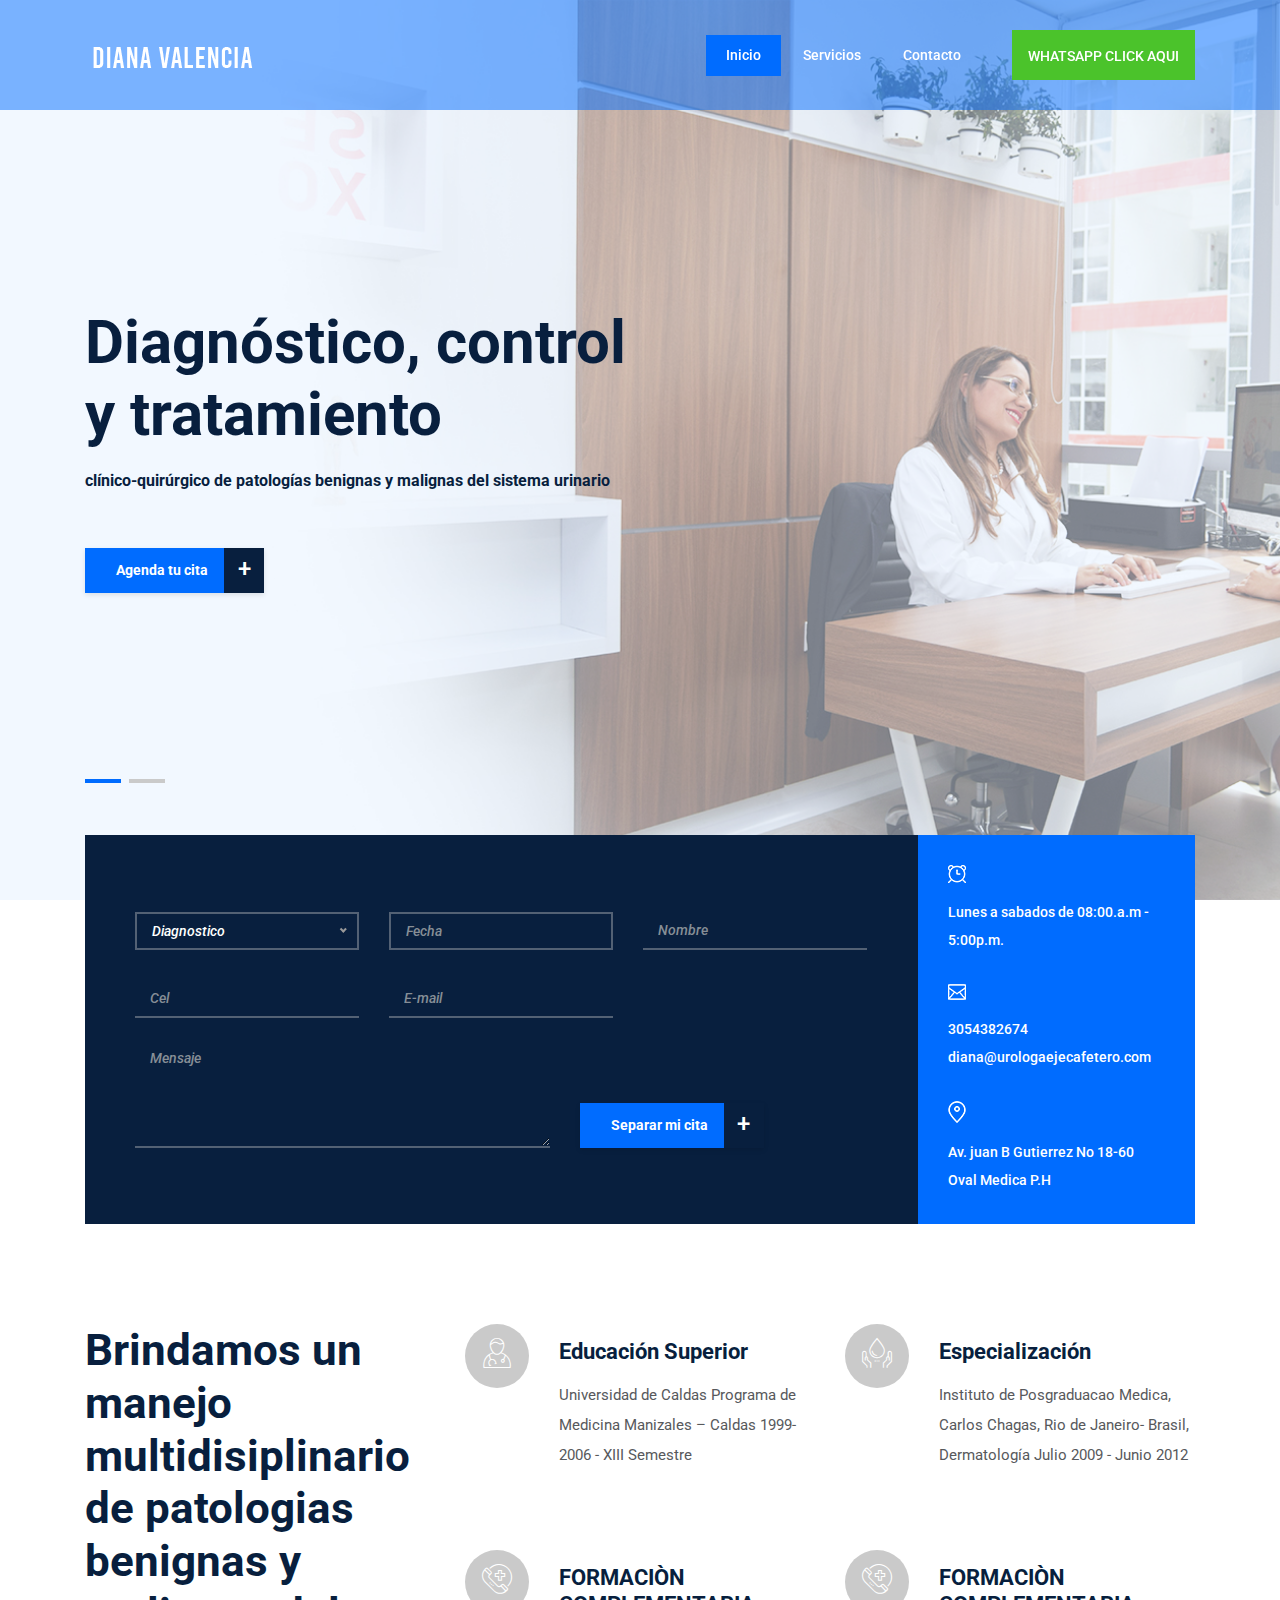
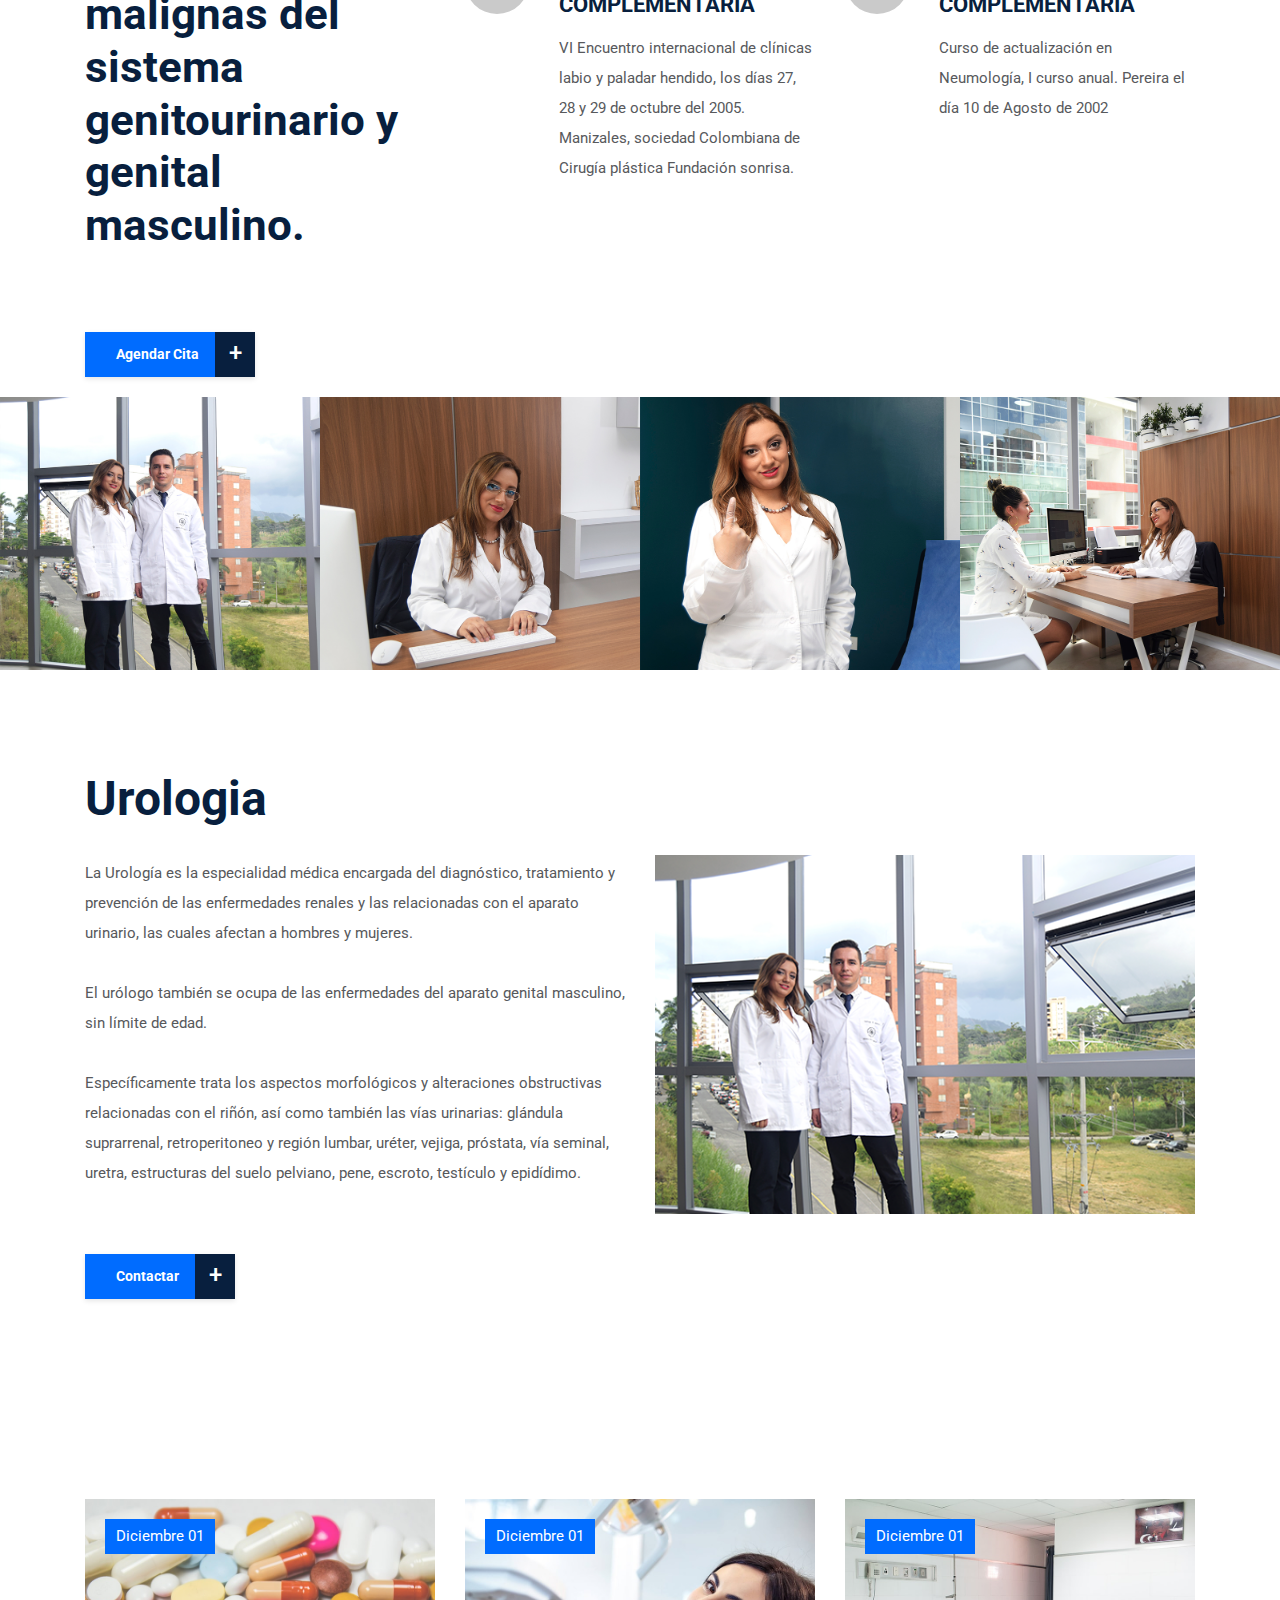
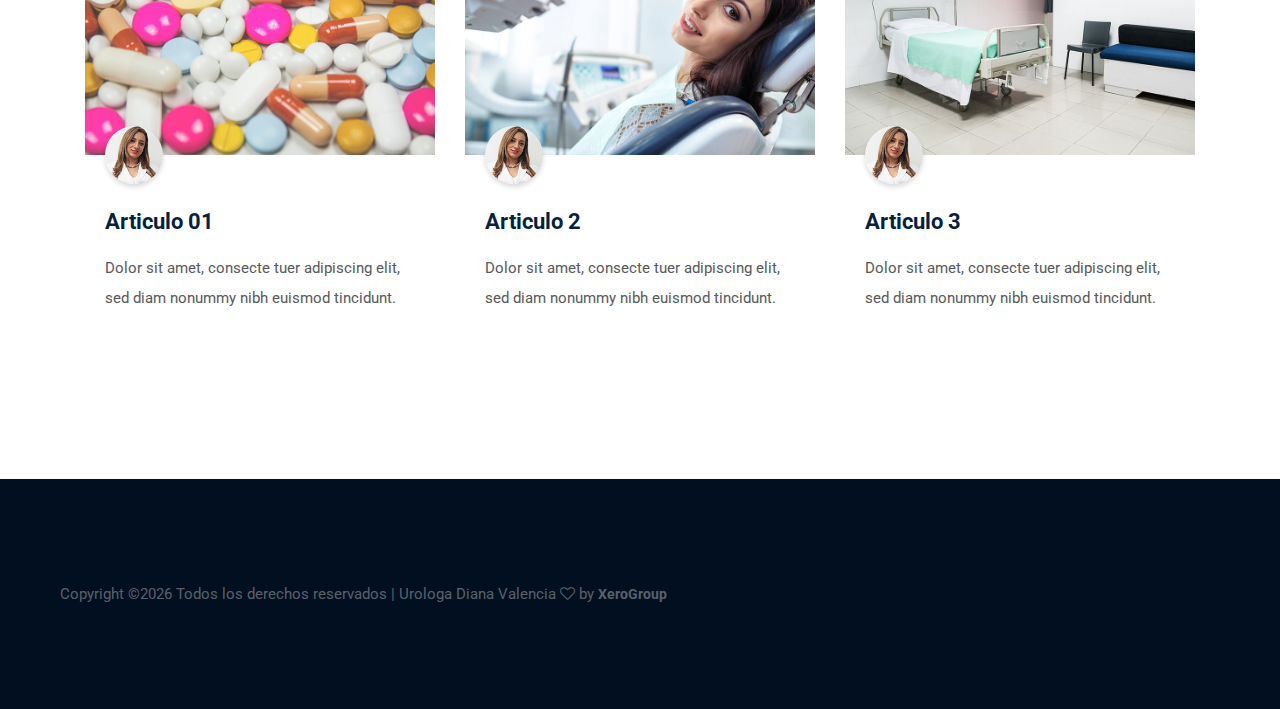
==== commit 69cfedc6: "Add files via upload" ====
--- a/index.html
+++ b/index.html
@@ -9,7 +9,7 @@
     <!-- The above 4 meta tags *must* come first in the head; any other head content must come *after* these tags -->
 
     <!-- Title  -->
-    <title>Diana Valencia Urologa</title>
+    <title>Diana Valencia </title>
 
     <!-- Favicon  -->
     <link rel="icon" href="img/core-img/favicon.ico">
@@ -59,7 +59,7 @@
                                         </li>
                                     </ul>
                                     <!-- Appointment Button -->
-                                    <a href="#" class="btn medilife-appoint-btn ml-30"> whatsapp click aqui</a>
+                                    <a href="#" class="btn medilife-appoint-btn ml-30" style="background-color: #4bc32b;"> whatsapp click aqui</a>
                                 </div>
                             </nav>
                         </div>
@@ -81,7 +81,7 @@
                             <div class="hero-slides-content">
                                 <h2 data-animation="fadeInUp" data-delay="100ms">Diagnóstico, control <br> y tratamiento </h2>
                                 <h6 data-animation="fadeInUp" data-delay="400ms">clínico-quirúrgico de patologías benignas y malignas del sistema urinario</h6>
-                                <a href="#" class="btn medilife-btn mt-50" data-animation="fadeInUp" data-delay="700ms">Agenda tu cita <span>+</span></a>
+                                <a href="contact.html" class="btn medilife-btn mt-50" data-animation="fadeInUp" data-delay="700ms">Agenda tu cita <span>+</span></a>
                             </div>
                         </div>
                     </div>
@@ -95,7 +95,7 @@
                             <div class="hero-slides-content">
                                 <h2 data-animation="fadeInUp" data-delay="100ms">Especialista en Urologia</h2>
                                 <h6 data-animation="fadeInUp" data-delay="400ms">Mejoramos el bienestar físico y mental de las personas</h6>
-                                <a href="#" class="btn medilife-btn mt-50" data-animation="fadeInUp" data-delay="700ms">Agenda tu cita <span>+</span></a>
+                                <a href="contact.html" class="btn medilife-btn mt-50" data-animation="fadeInUp" data-delay="700ms">Agenda tu cita <span>+</span></a>
                             </div>
                         </div>
                     </div>
@@ -121,8 +121,9 @@
                                             <div class="col-12 col-md-4">
                                                 <div class="form-group">
                                                     <select class="form-control" id="speciality">
-                                                    <option>Urologia</option>
+                                                    <option>Diagnostico</option>
                                                     <option>Examen</option>
+
                                                   
                                                 </select>
                                                 </div>
@@ -196,9 +197,9 @@
             <div class="row">
                 <div class="col-12 col-lg-4">
                     <div class="medica-about-content">
-                        <h2>Brindamos el mejor servicio , mejorar la salud sexual de los pacientes </h2>
+                        <h2>Brindamos un manejo multidisiplinario de patologias benignas y malignas del sistema genitourinario y genital masculino. </h2>
                         <p></p>
-                        <a href="#" class="btn medilife-btn mt-50">Agendar Cita <span>+</span></a>
+                        <a href="contact.html" class="btn medilife-btn mt-50">Agendar Cita <span>+</span></a>
                     </div>
                 </div>
                 <div class="col-12 col-lg-8">
@@ -210,8 +211,8 @@
                                     <i class="icon-doctor"></i>
                                 </div>
                                 <div class="service-content">
-                                    <h5>Honestidad</h5>
-                                    <p>Lorem ipsum dolor sit amet, consecte tuer adipiscing elit, sed diam nonummy nibh euismod tincidunt ut.</p>
+                                    <h5>Educación Superior</h5>
+                                    <p>Universidad de Caldas Programa de Medicina Manizales – Caldas 1999-2006 - XIII Semestre</p>
                                 </div>
                             </div>
                         </div>
@@ -222,8 +223,8 @@
                                     <i class="icon-blood-donation-1"></i>
                                 </div>
                                 <div class="service-content">
-                                    <h5>compromiso</h5>
-                                    <p>Dolor sit amet, consecte tuer elit, sed diam nonummy nibh euismod tincidunt ut ldolore magna.</p>
+                                    <h5>Especialización</h5>
+                                    <p>Instituto de Posgraduacao Medica, Carlos Chagas, Rio de Janeiro- Brasil, Dermatología Julio 2009 - Junio 2012</p>
                                 </div>
                             </div>
                         </div>
@@ -234,8 +235,8 @@
                                     <i class="icon-emergency-call-1"></i>
                                 </div>
                                 <div class="service-content">
-                                    <h5>Confianza</h5>
-                                    <p>Lorem ipsum dolor sit amet, consecte tuer adipiscing elit, sed diam nonummy nibh euismod tincidunt ut.</p>
+                                    <h5>FORMACIÒN COMPLEMENTARIA</h5>
+                                    <p> VI Encuentro internacional de clínicas labio y paladar hendido, los días 27, 28 y 29 de octubre del 2005. Manizales, sociedad Colombiana de Cirugía plástica Fundación sonrisa.</p>
                                 </div>
                             </div>
                         </div>
@@ -246,8 +247,8 @@
                                     <i class="icon-emergency-call-1"></i>
                                 </div>
                                 <div class="service-content">
-                                    <h5>Seguridad</h5>
-                                    <p>Dolor sit amet, consecte tuer elit, sed diam nonummy nibh euismod tincidunt ut ldolore magna.</p>
+                                    <h5>FORMACIÒN COMPLEMENTARIA</h5>
+                                    <p> Curso de actualización en Neumología, I curso anual. Pereira el día 10 de Agosto de 2002</p>
                                 </div>
                             </div>
                         </div>
@@ -302,9 +303,13 @@
             <div class="row align-items-center">
                 <div class="col-12 col-lg-6">
                     <div class="features-content">
-                        <h2>Preocupate por tu vida sexual!</h2>
-                        <p>Lorem ipsum dolor sit amet, consectetuer adipiscing elit, sed diam nonummy nibh euismod tincidunt ut laoreet dolore magna aliquam erat volutpat. Lorem ipsum dolor sit amet, consectetuer adipiscing eli.Lorem ipsum dolor sit amet, consec tetuer adipiscing elit, sed diam nonummy nibh euismod tincidunt ut laoreet dolore magna aliquam erat volutpat. Lorem ipsum dolor sit amet, consectetuer.</p>
-                        <a href="#" class="btn medilife-btn mt-50">Contactar <span>+</span></a>
+                        <h2>Urologia</h2>
+                        <p>La Urología es la especialidad médica encargada del diagnóstico, tratamiento y prevención de las enfermedades renales y las relacionadas con el aparato urinario, las cuales afectan a hombres y mujeres. <br><br>
+
+                         El urólogo también se ocupa de las enfermedades del aparato genital masculino, sin límite de edad. <br><br>
+
+                        Específicamente trata los aspectos morfológicos y alteraciones obstructivas relacionadas con el riñón, así como también las vías urinarias: glándula suprarrenal, retroperitoneo y región lumbar, uréter, vejiga, próstata, vía seminal, uretra, estructuras del suelo pelviano, pene, escroto, testículo y epidídimo.</p>
+                        <a href="contact.html" class="btn medilife-btn mt-50">Contactar <span>+</span></a>
                     </div>
                 </div>
                 <div class="col-12 col-lg-6">
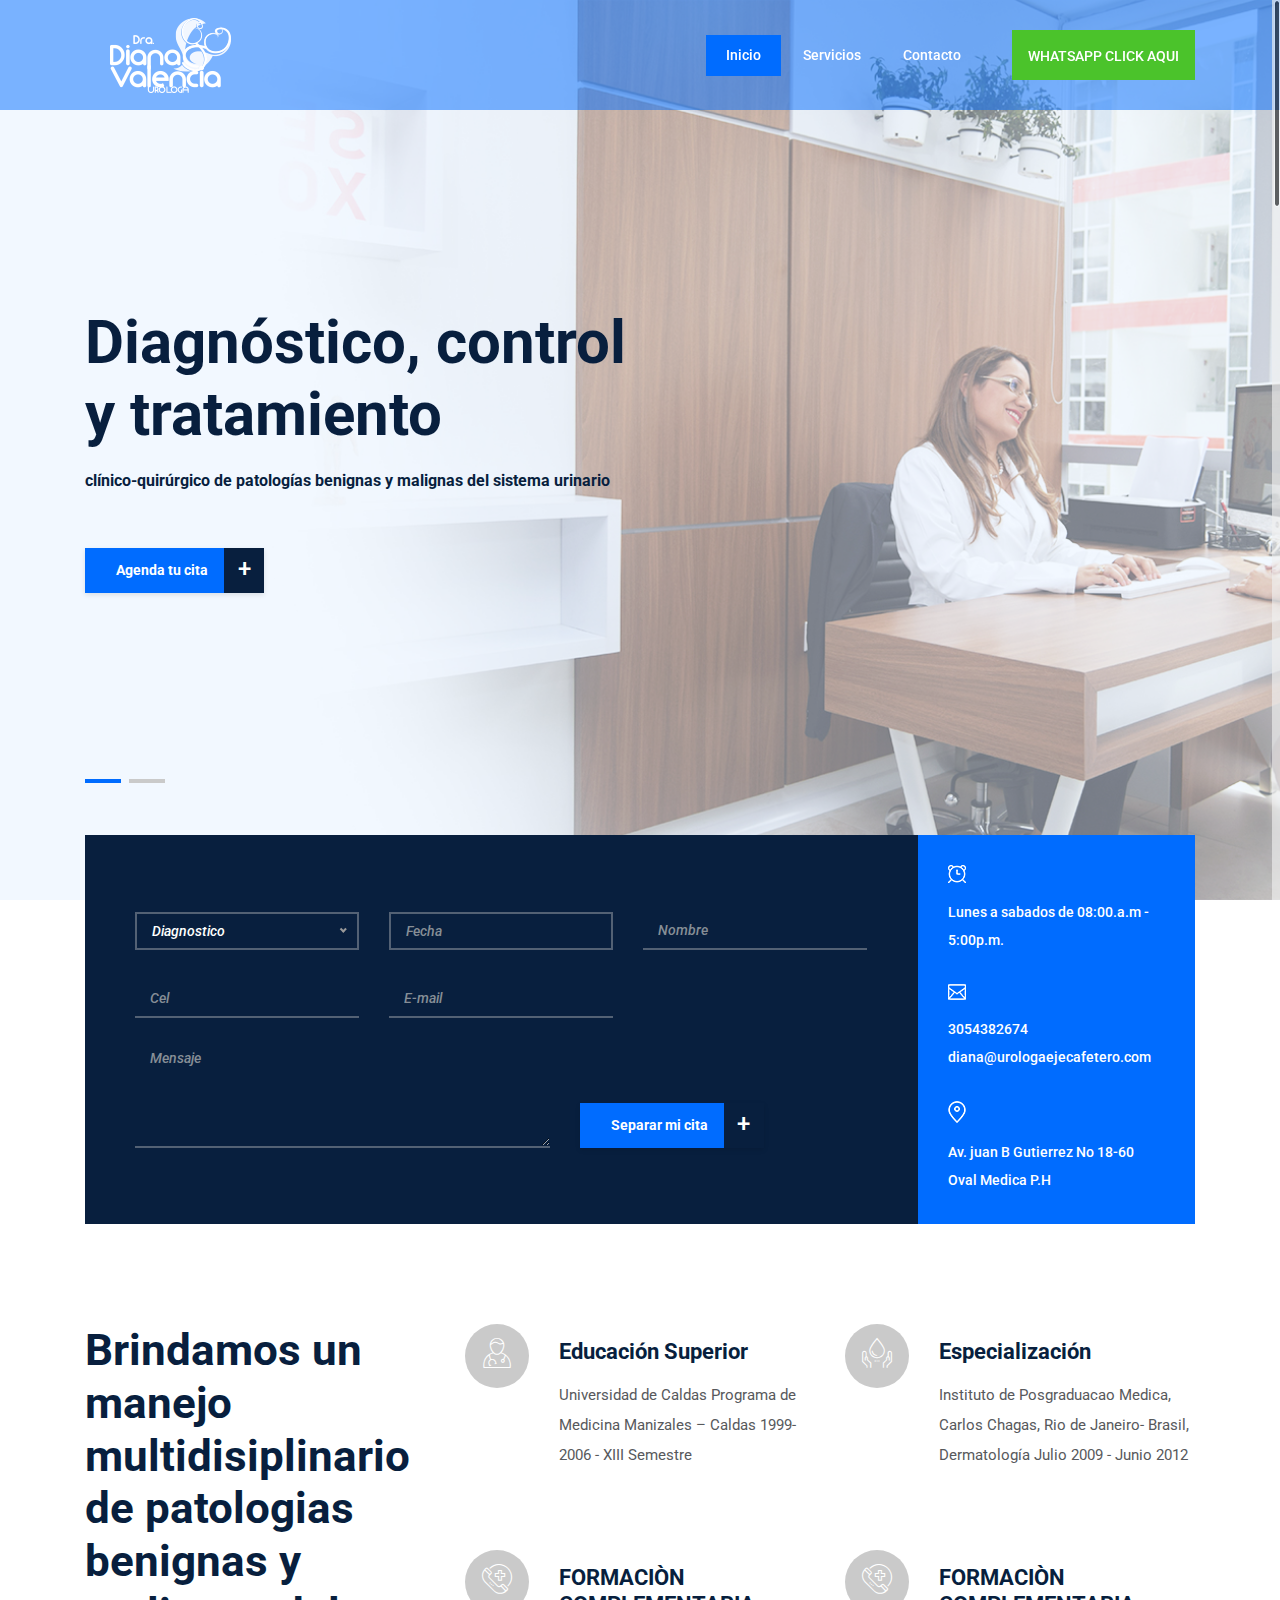
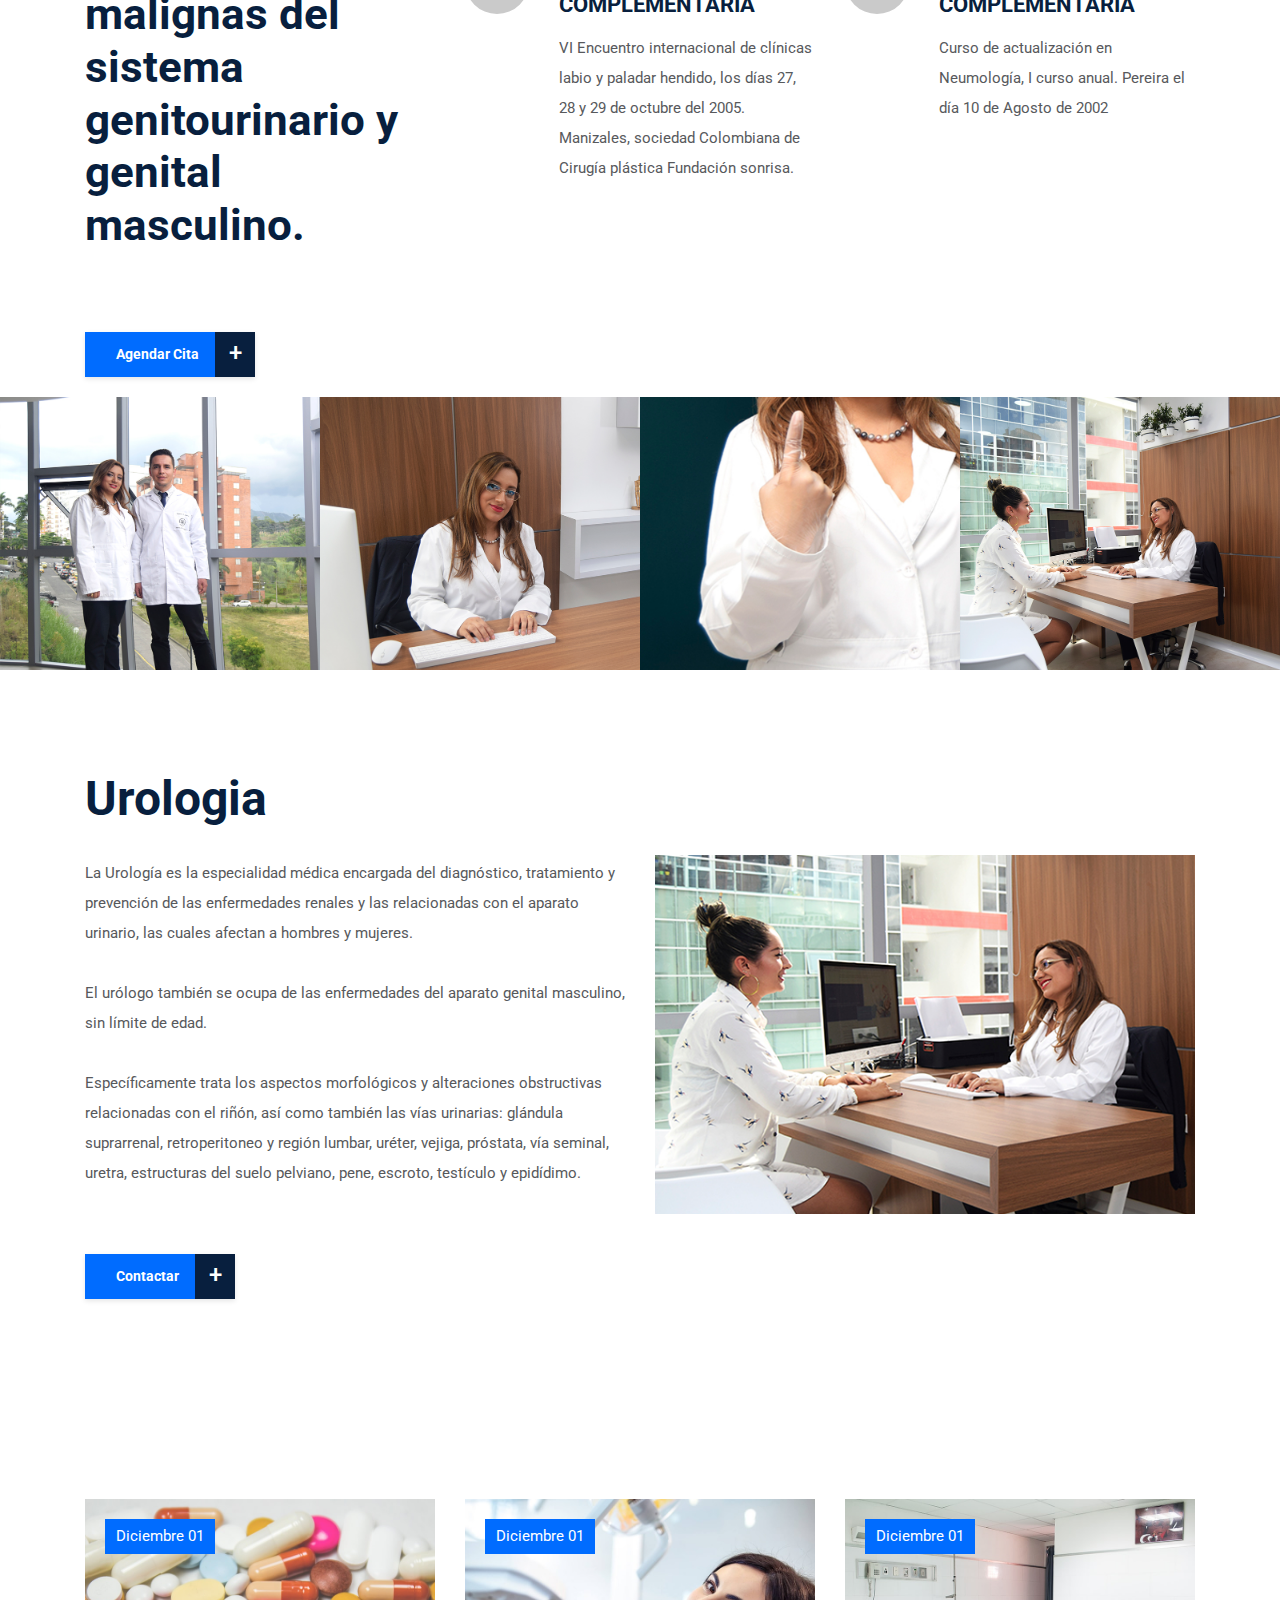
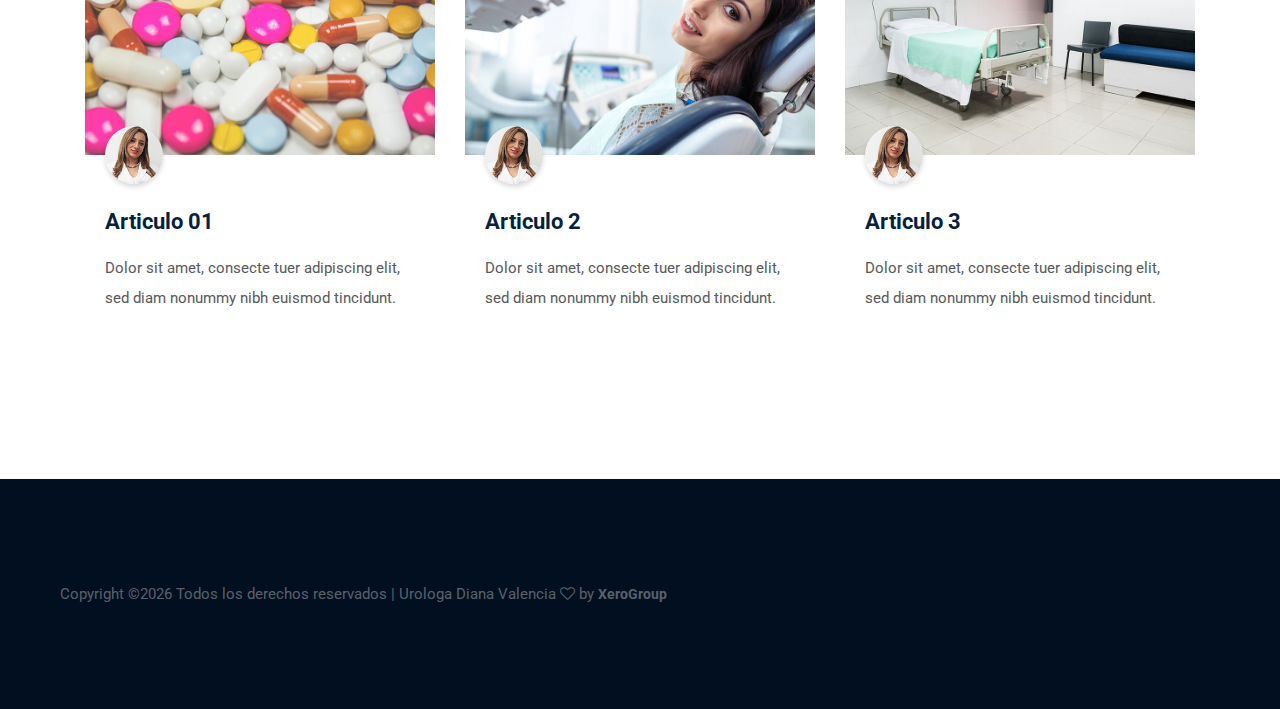
==== commit 5b06b22b: "Update index.html" ====
--- a/index.html
+++ b/index.html
@@ -38,7 +38,7 @@
                         <div class="main-menu h-100">
                             <nav class="navbar h-100 navbar-expand-lg">
                                 <!-- Logo Area  -->
-                                <a class="navbar-brand" href="index.html"><img src="img/core-img/logo.png" alt="Logo"></a>
+                                <a class="navbar-brand" href="index.html"><img src="img/core-img/logo1.png" alt="Logo"></a>
 
                                 <button class="navbar-toggler" type="button" data-toggle="collapse" data-target="#medilifeMenu" aria-controls="medilifeMenu" aria-expanded="false" aria-label="Toggle navigation"><span class="navbar-toggler-icon"></span></button>
 
@@ -439,4 +439,4 @@
 
 </body>
 
-</html>+</html>
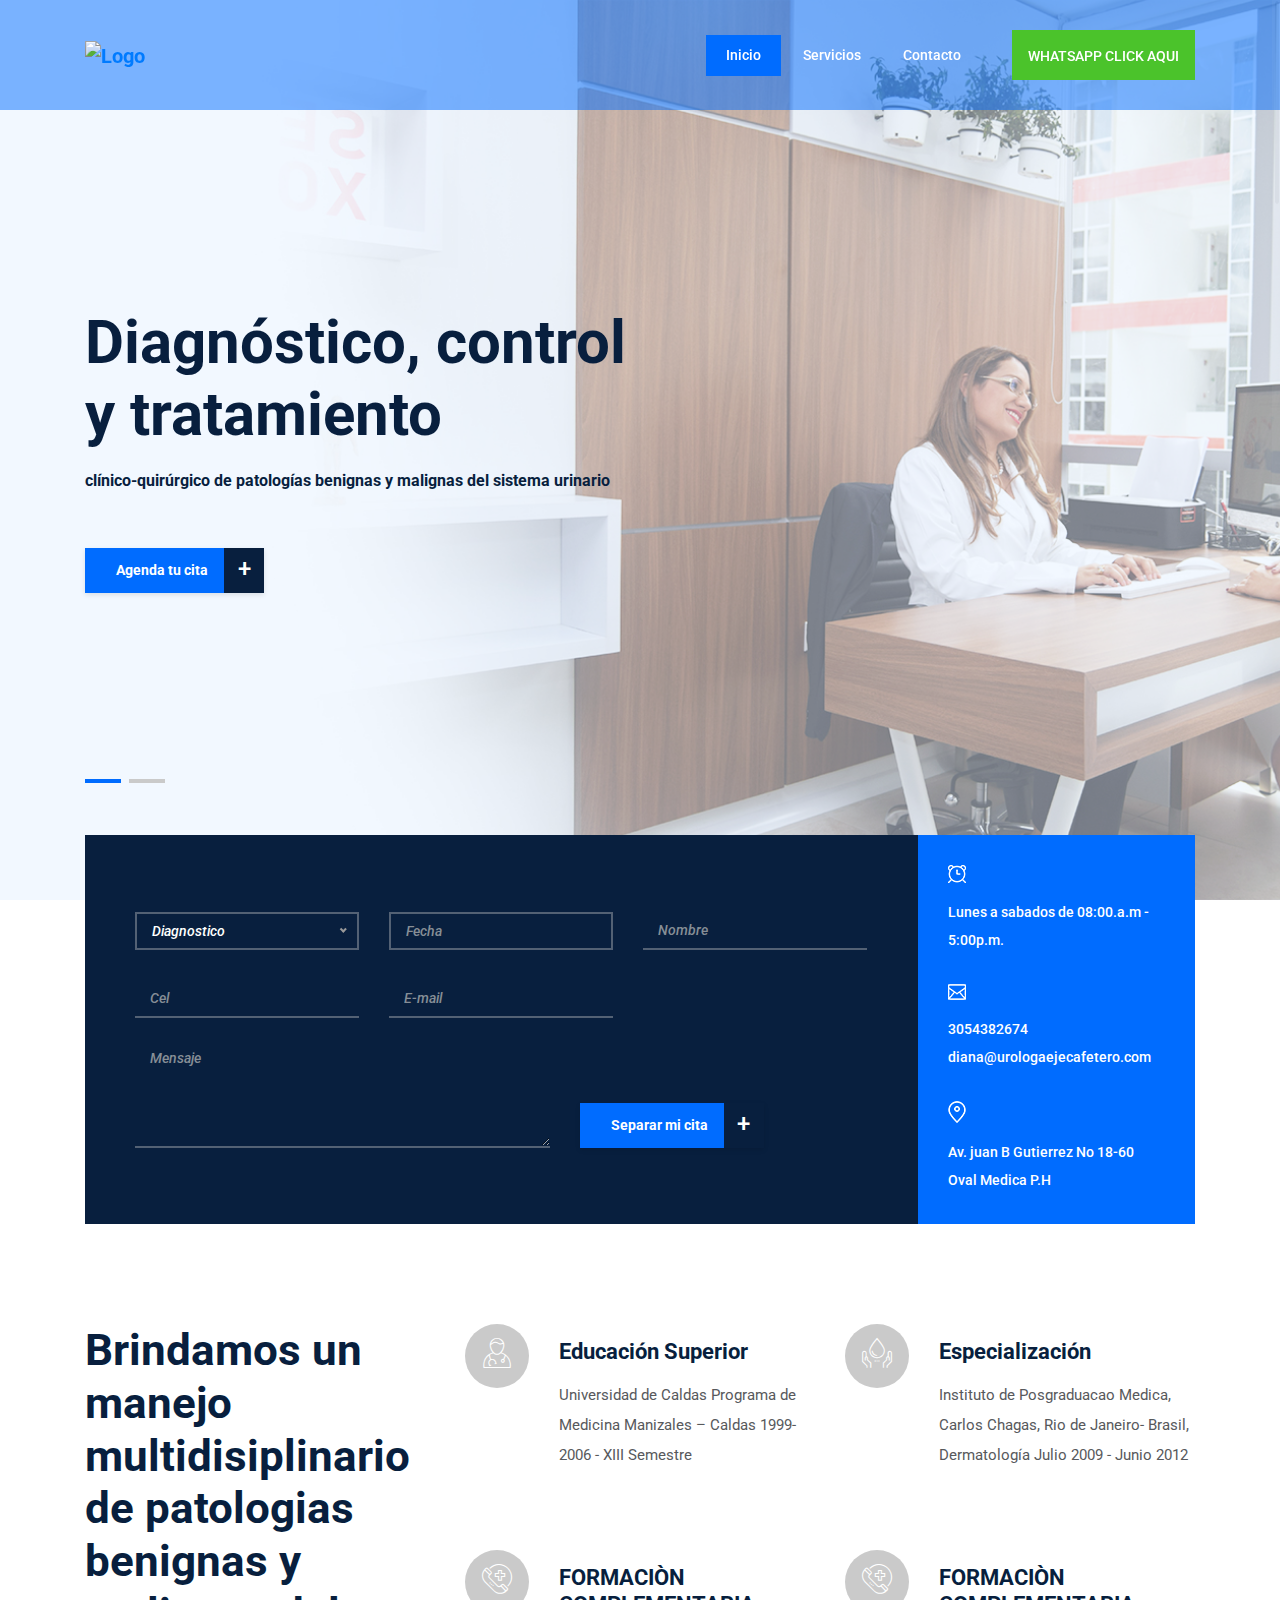
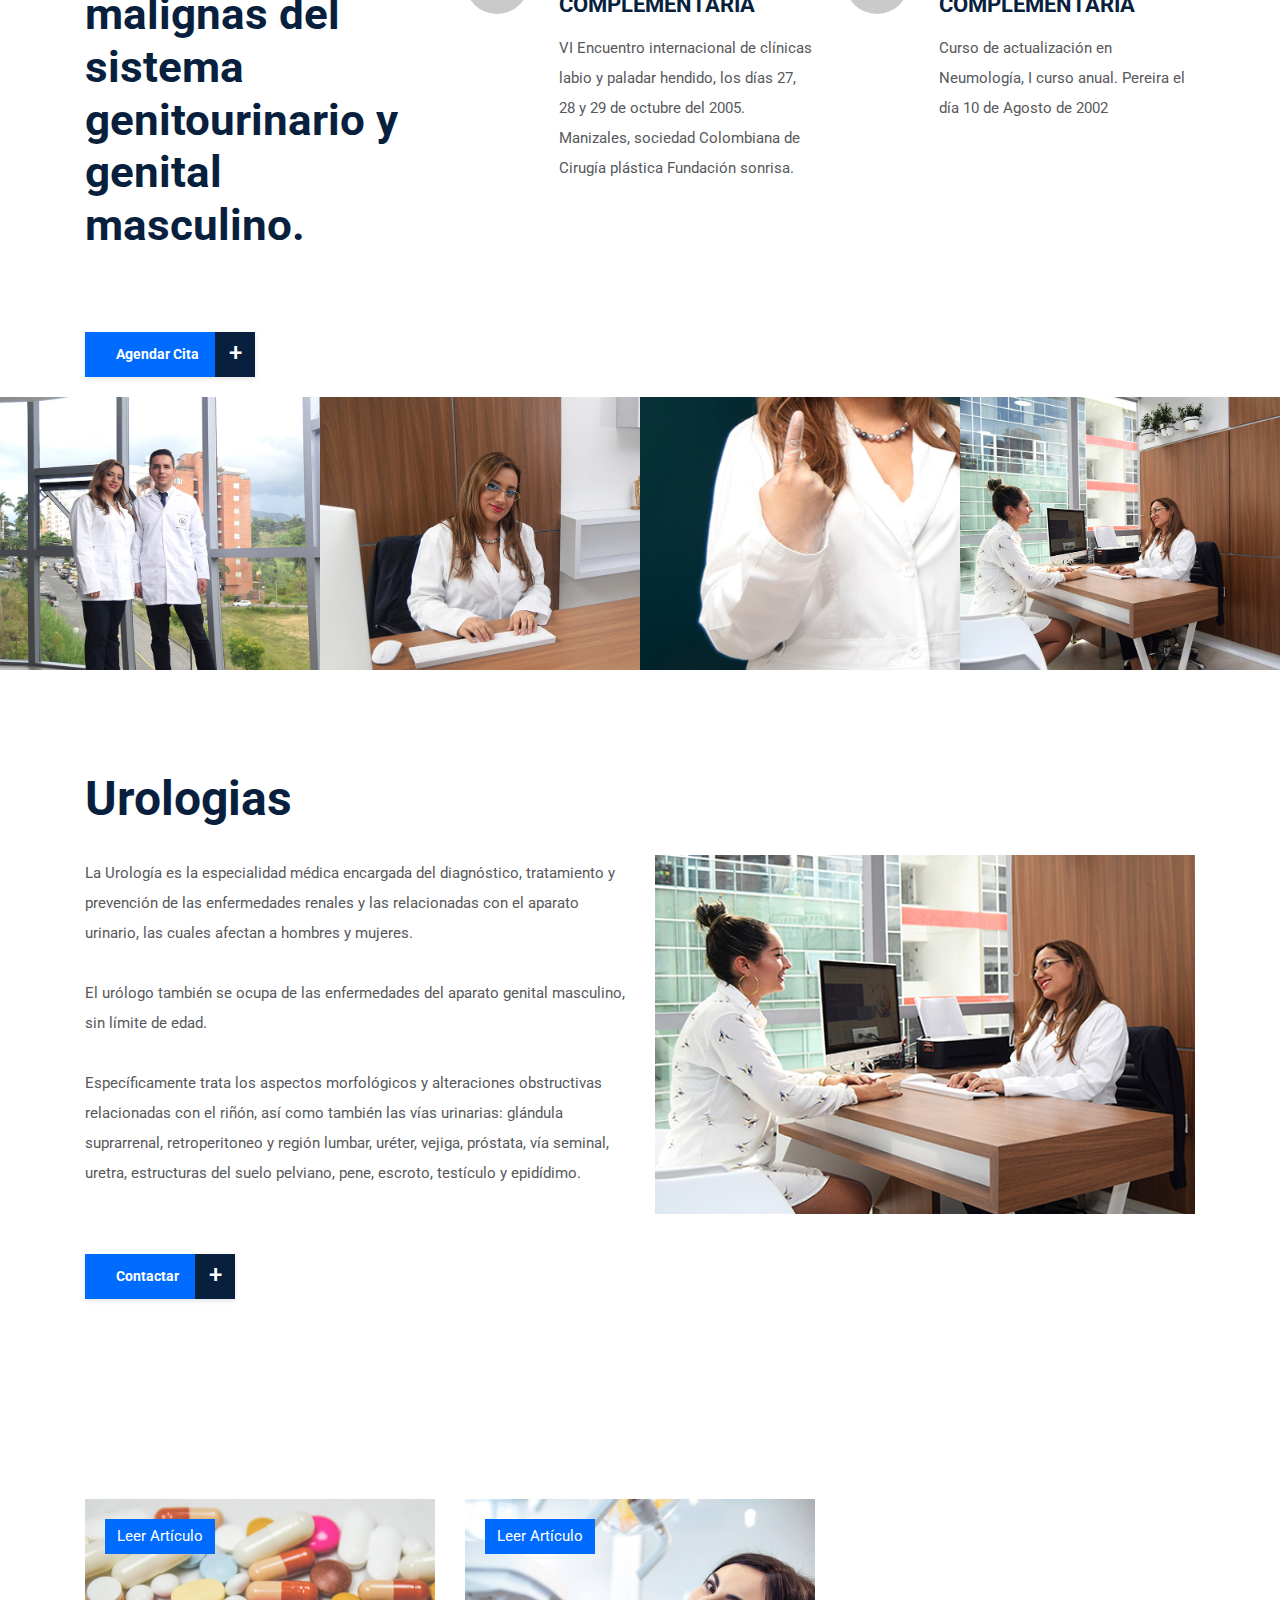
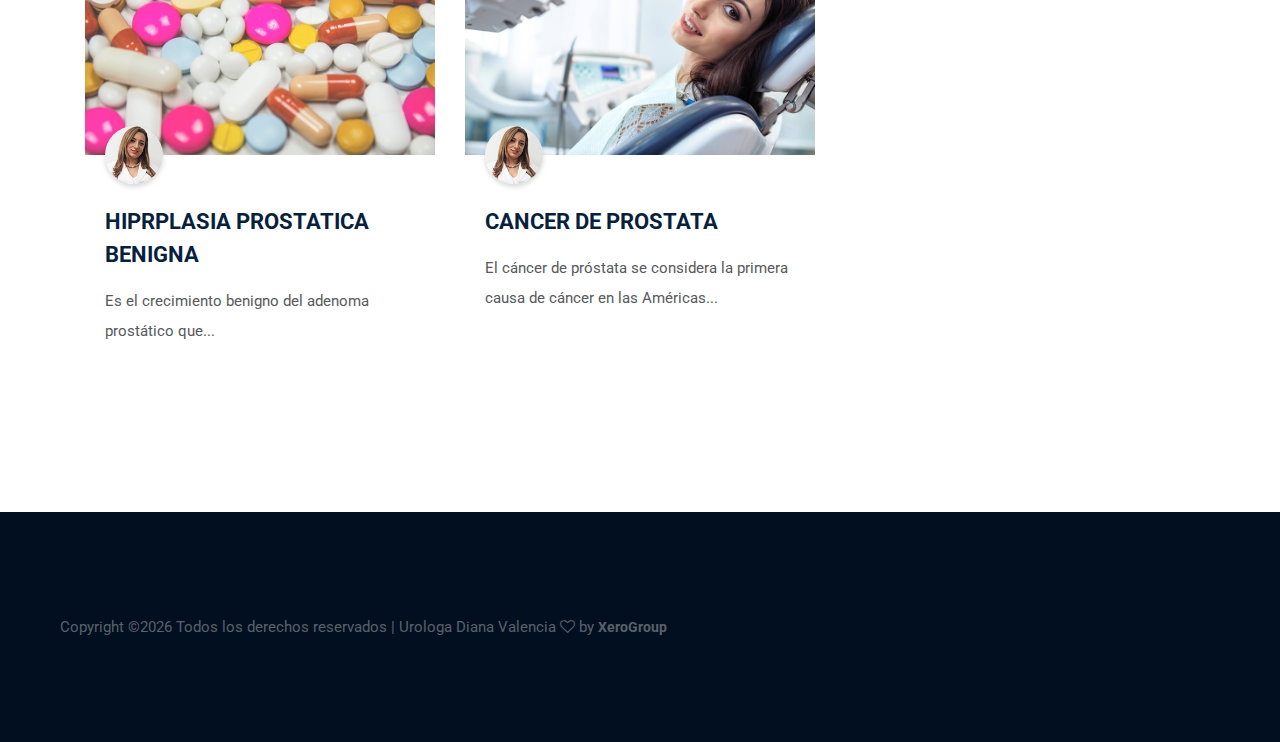
==== commit b92687a7: "Add files via upload" ====
--- a/index.html
+++ b/index.html
@@ -38,7 +38,7 @@
                         <div class="main-menu h-100">
                             <nav class="navbar h-100 navbar-expand-lg">
                                 <!-- Logo Area  -->
-                                <a class="navbar-brand" href="index.html"><img src="img/core-img/logo1.png" alt="Logo"></a>
+                                <a class="navbar-brand" href="index.html"><img src="img/core-img/logo.png" alt="Logo"></a>
 
                                 <button class="navbar-toggler" type="button" data-toggle="collapse" data-target="#medilifeMenu" aria-controls="medilifeMenu" aria-expanded="false" aria-label="Toggle navigation"><span class="navbar-toggler-icon"></span></button>
 
@@ -303,7 +303,7 @@
             <div class="row align-items-center">
                 <div class="col-12 col-lg-6">
                     <div class="features-content">
-                        <h2>Urologia</h2>
+                        <h2>Urologias</h2>
                         <p>La Urología es la especialidad médica encargada del diagnóstico, tratamiento y prevención de las enfermedades renales y las relacionadas con el aparato urinario, las cuales afectan a hombres y mujeres. <br><br>
 
                          El urólogo también se ocupa de las enfermedades del aparato genital masculino, sin límite de edad. <br><br>
@@ -334,7 +334,7 @@
                             <img src="img/blog-img/1.jpg" alt="">
                             <!-- Post Date -->
                             <div class="post-date">
-                                <a href="#">Diciembre 01</a>
+                                <a href="#">Leer Artículo</a>
                             </div>
                         </div>
                         <!-- Post Content -->
@@ -342,8 +342,8 @@
                             <div class="post-author">
                                 <a href="#"><img src="img/blog-img/p1.jpg" alt=""></a>
                             </div>
-                            <a href="#" class="headline">Articulo 01</a>
-                            <p>Dolor sit amet, consecte tuer adipiscing elit, sed diam nonummy nibh euismod tincidunt.</p>
+                            <a href="#" class="headline">HIPRPLASIA PROSTATICA BENIGNA</a>
+                            <p>Es el crecimiento benigno del adenoma prostático que...</p>
                             
                         </div>
                     </div>
@@ -356,7 +356,7 @@
                             <img src="img/blog-img/2.jpg" alt="">
                             <!-- Post Date -->
                             <div class="post-date">
-                                <a href="#">Diciembre 01</a>
+                                <a href="#">Leer Artículo</a>
                             </div>
                         </div>
                         <!-- Post Content -->
@@ -364,34 +364,14 @@
                             <div class="post-author">
                                 <a href="#"><img src="img/blog-img/p2.jpg" alt=""></a>
                             </div>
-                            <a href="#" class="headline">Articulo 2</a>
-                            <p>Dolor sit amet, consecte tuer adipiscing elit, sed diam nonummy nibh euismod tincidunt.</p>
+                            <a href="#" class="headline">CANCER DE PROSTATA</a>
+                            <p>El cáncer de próstata se considera la primera causa de cáncer en las Américas...</p>
                             
                         </div>
                     </div>
                 </div>
                 <!-- Single Blog Area -->
-                <div class="col-12 col-md-6 col-lg-4">
-                    <div class="single-blog-area mb-100">
-                        <!-- Post Thumbnail -->
-                        <div class="blog-post-thumbnail">
-                            <img src="img/blog-img/3.jpg" alt="">
-                            <!-- Post Date -->
-                            <div class="post-date">
-                                <a href="#">Diciembre 01</a>
-                            </div>
-                        </div>
-                        <!-- Post Content -->
-                        <div class="post-content">
-                            <div class="post-author">
-                                <a href="#"><img src="img/blog-img/p3.jpg" alt=""></a>
-                            </div>
-                            <a href="#" class="headline">Articulo 3</a>
-                            <p>Dolor sit amet, consecte tuer adipiscing elit, sed diam nonummy nibh euismod tincidunt.</p>
-                            
-                        </div>
-                    </div>
-                </div>
+              
             </div>
         </div>
     </div>
@@ -439,4 +419,4 @@
 
 </body>
 
-</html>
+</html>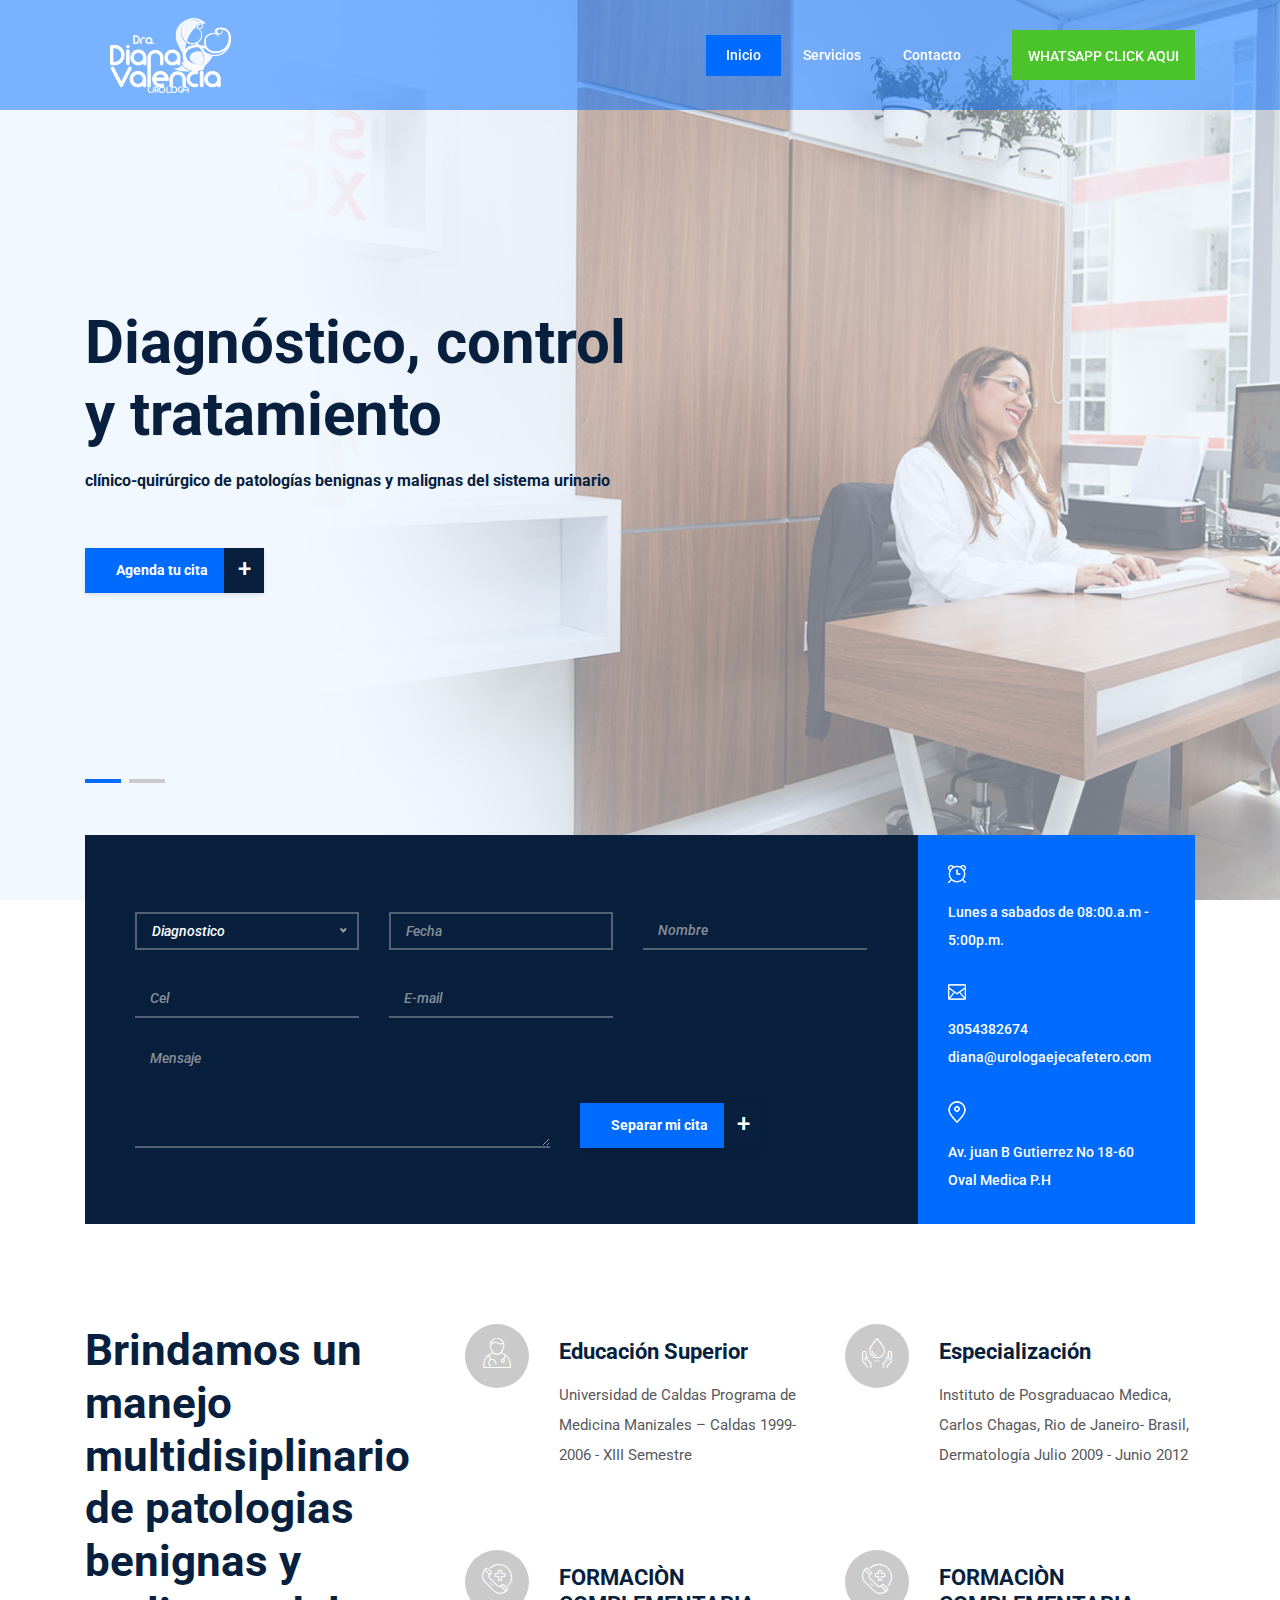
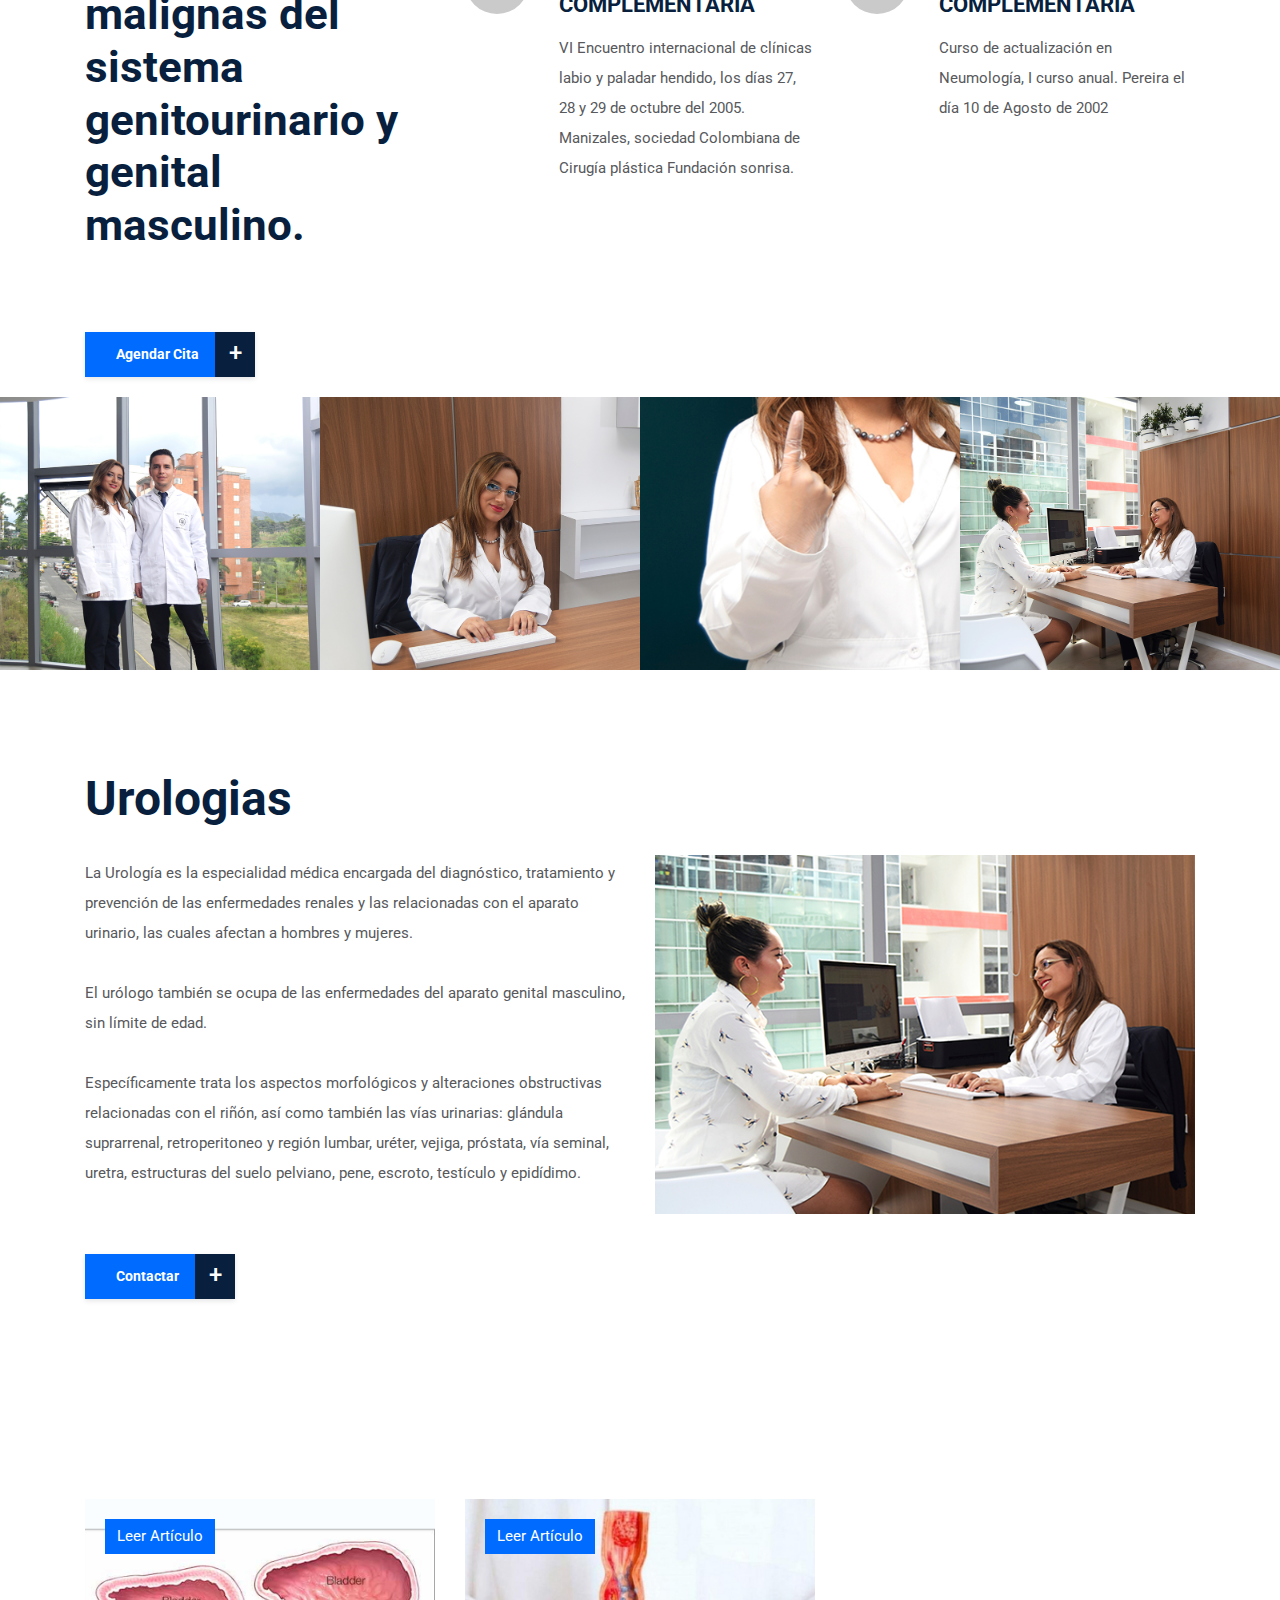
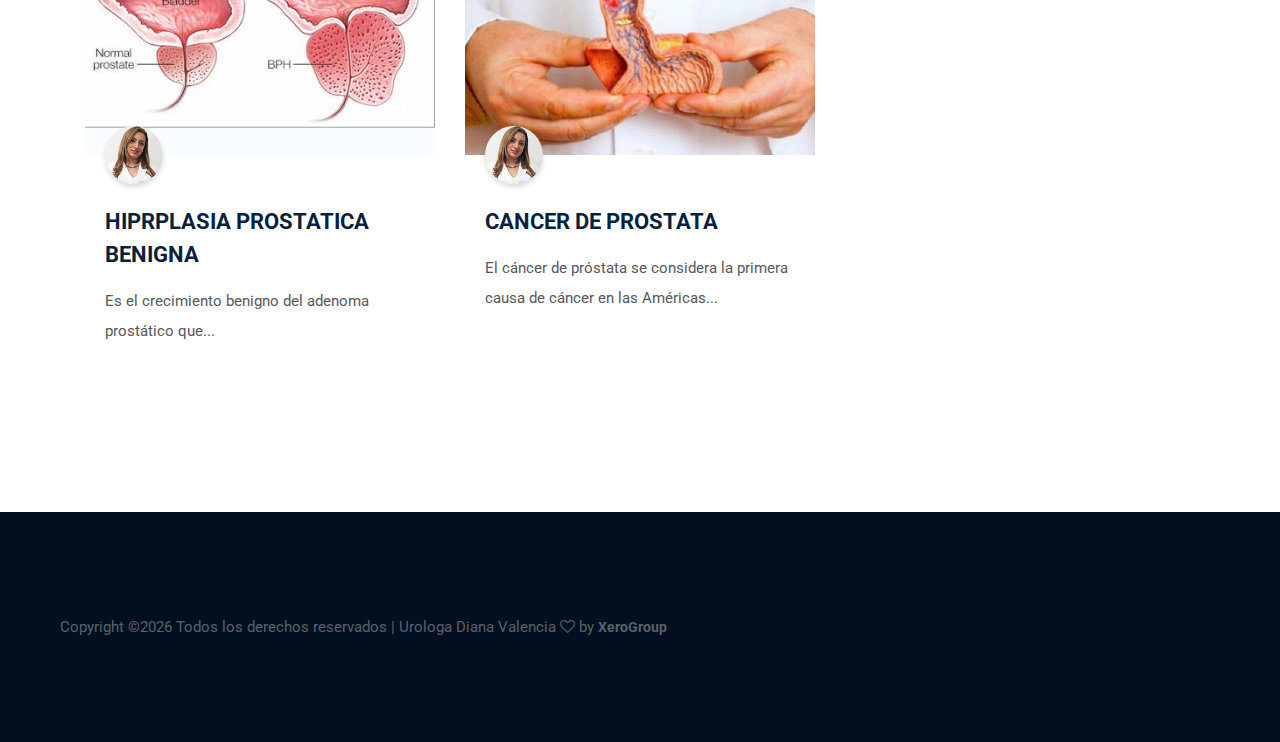
==== commit 32c86426: "comit" ====
--- a/index.html
+++ b/index.html
@@ -59,7 +59,7 @@
                                         </li>
                                     </ul>
                                     <!-- Appointment Button -->
-                                    <a href="#" class="btn medilife-appoint-btn ml-30" style="background-color: #4bc32b;"> whatsapp click aqui</a>
+                                    <a href="https://api.whatsapp.com/send?phone=573054382674&text=Hola estoy interesado en un tratamiento de prostata" class="btn medilife-appoint-btn ml-30" style="background-color: #4bc32b;"> whatsapp click aqui</a>
                                 </div>
                             </nav>
                         </div>
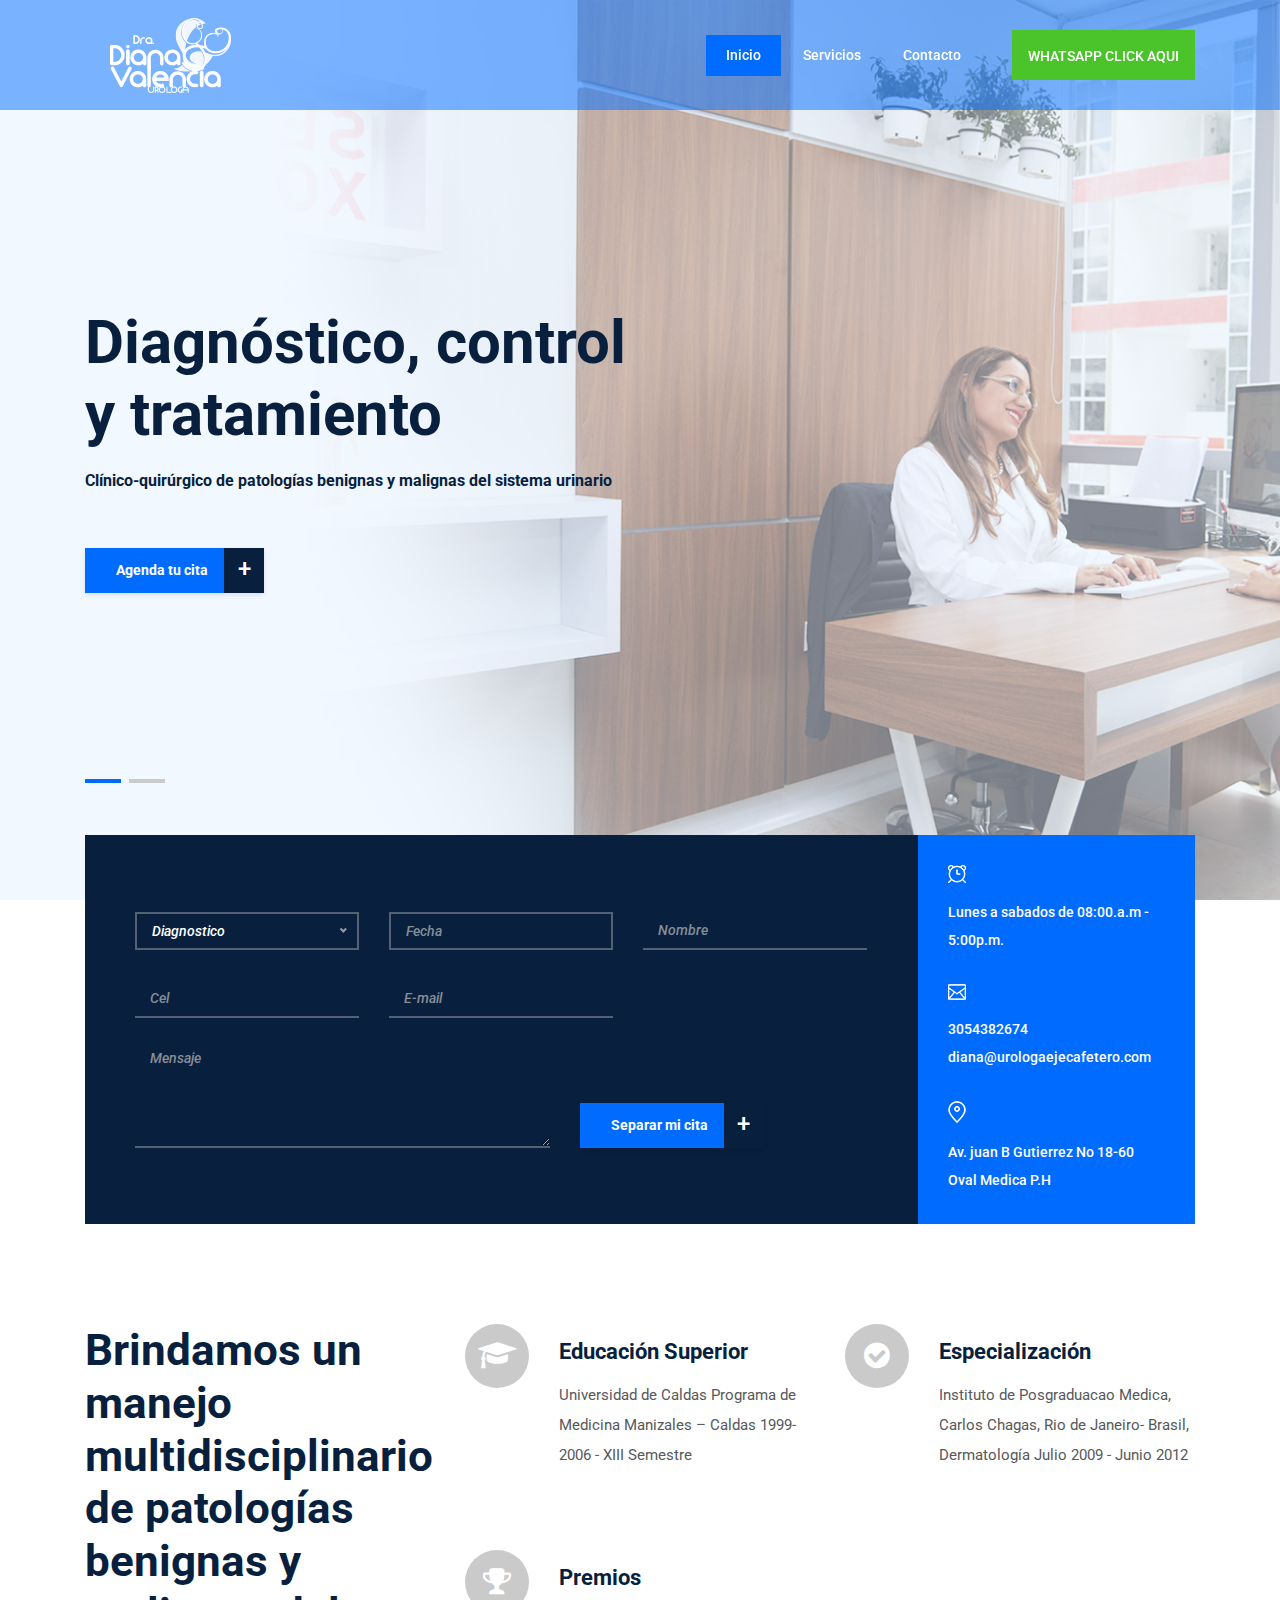
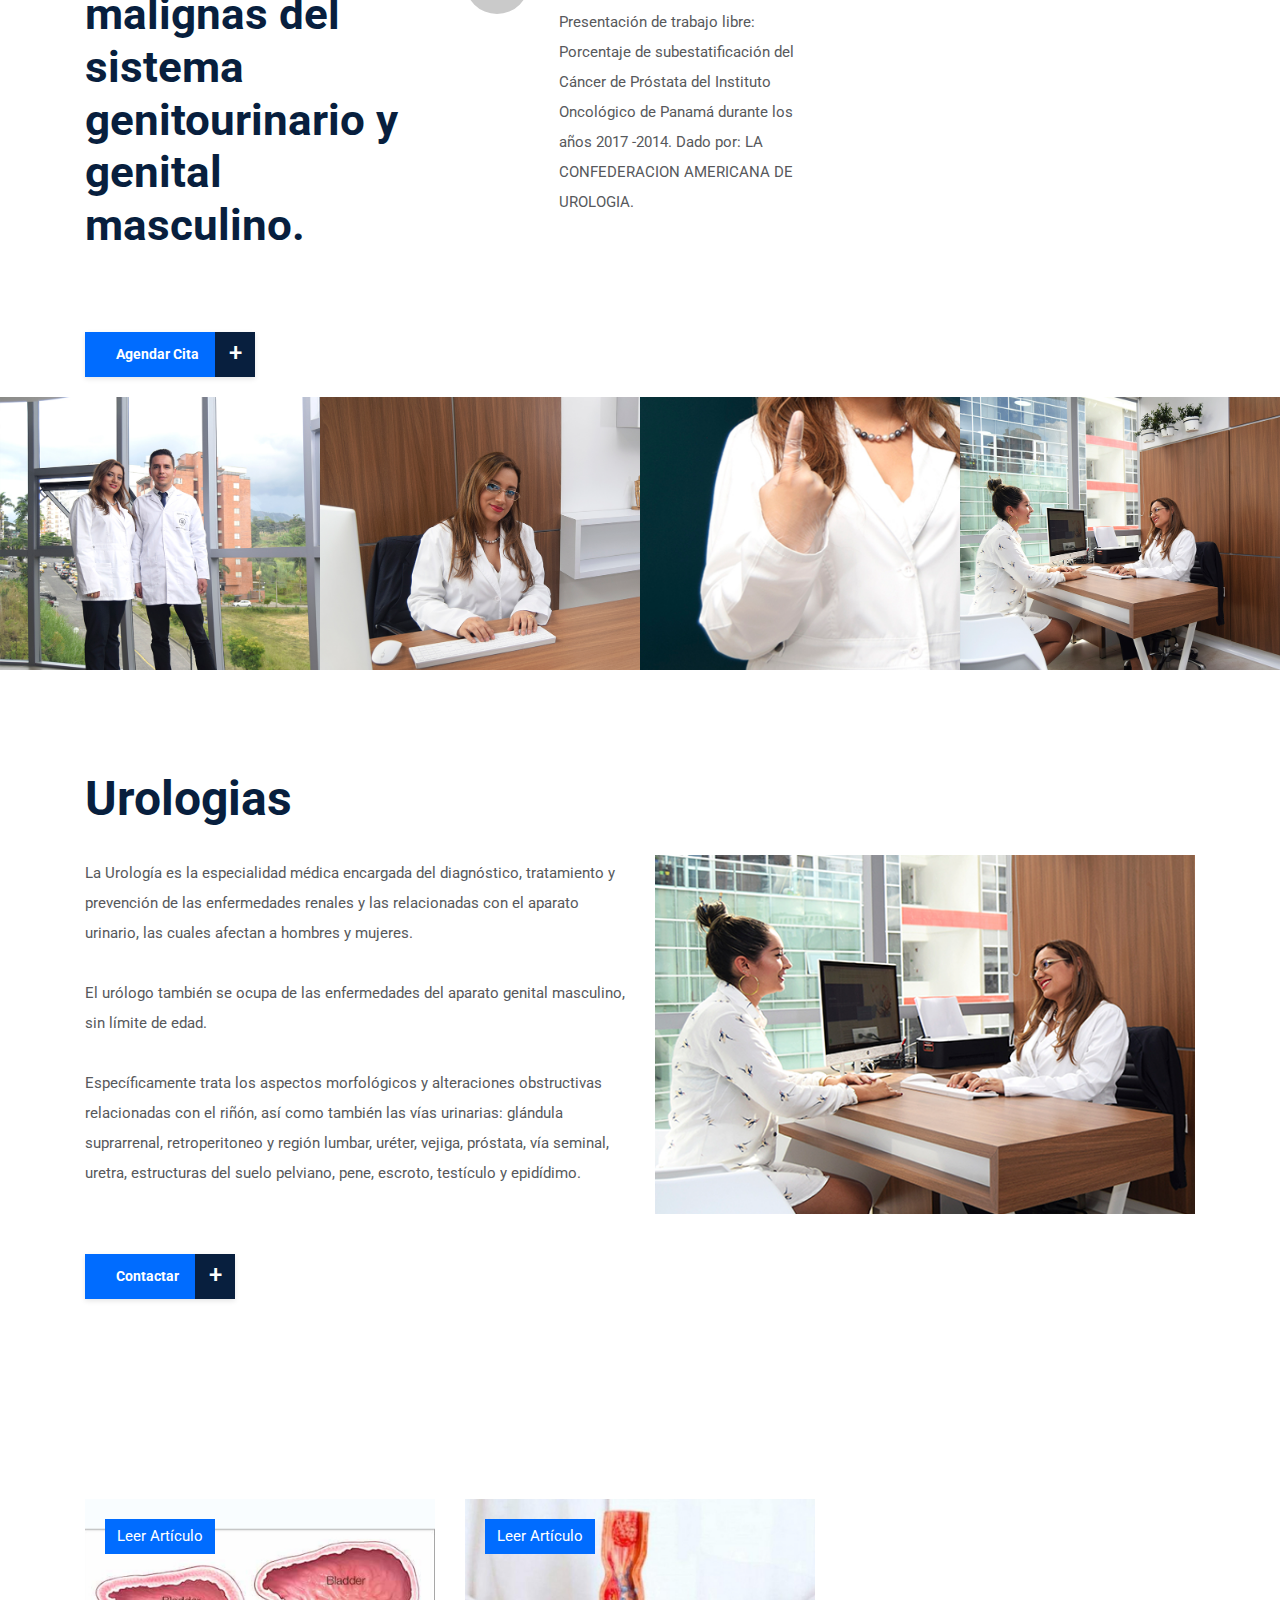
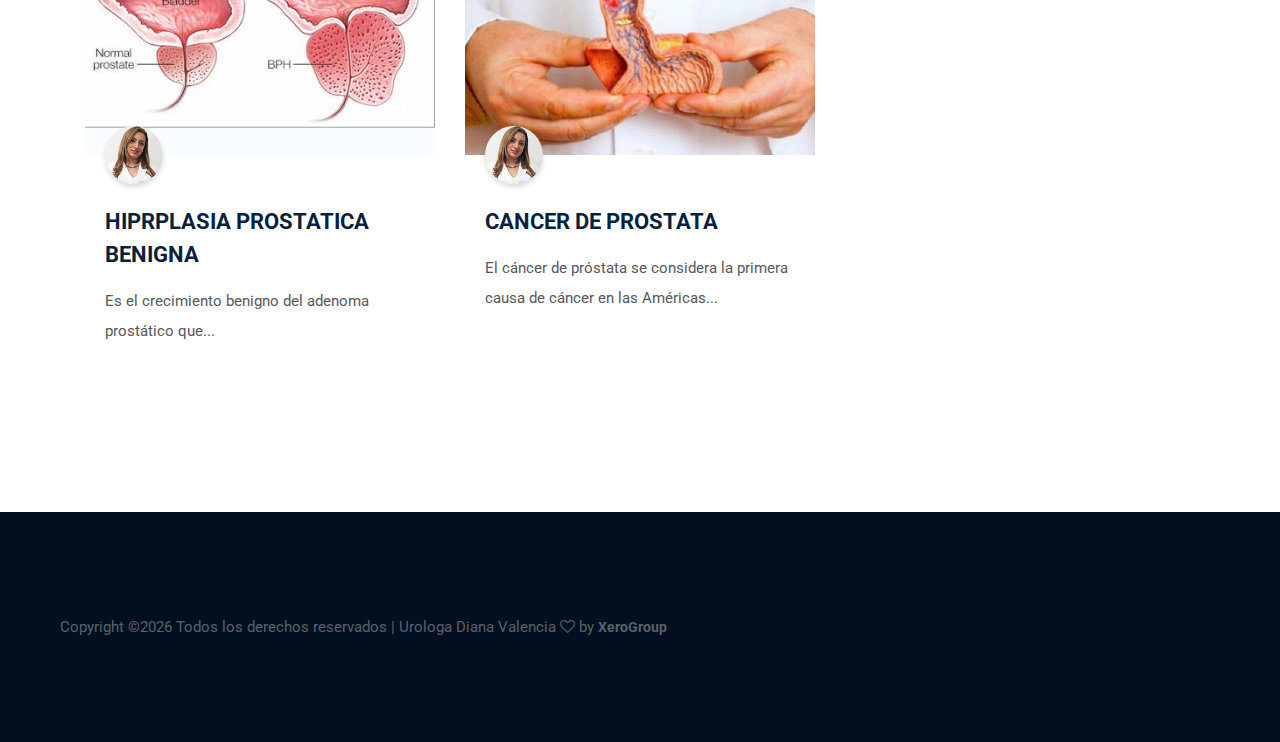
==== commit b39a70fc: "Add files via upload" ====
--- a/index.html
+++ b/index.html
@@ -80,7 +80,7 @@
                         <div class="col-12">
                             <div class="hero-slides-content">
                                 <h2 data-animation="fadeInUp" data-delay="100ms">Diagnóstico, control <br> y tratamiento </h2>
-                                <h6 data-animation="fadeInUp" data-delay="400ms">clínico-quirúrgico de patologías benignas y malignas del sistema urinario</h6>
+                                <h6 data-animation="fadeInUp" data-delay="400ms">Clínico-quirúrgico de patologías benignas y malignas del sistema urinario</h6>
                                 <a href="contact.html" class="btn medilife-btn mt-50" data-animation="fadeInUp" data-delay="700ms">Agenda tu cita <span>+</span></a>
                             </div>
                         </div>
@@ -197,7 +197,7 @@
             <div class="row">
                 <div class="col-12 col-lg-4">
                     <div class="medica-about-content">
-                        <h2>Brindamos un manejo multidisiplinario de patologias benignas y malignas del sistema genitourinario y genital masculino. </h2>
+                        <h2>Brindamos un manejo multidisciplinario de patologías benignas y malignas del sistema genitourinario y genital masculino. </h2>
                         <p></p>
                         <a href="contact.html" class="btn medilife-btn mt-50">Agendar Cita <span>+</span></a>
                     </div>
@@ -208,7 +208,7 @@
                         <div class="col-12 col-sm-6">
                             <div class="single-service-area d-flex">
                                 <div class="service-icon">
-                                    <i class="icon-doctor"></i>
+                                    <i class="fa fa-graduation-cap"></i>
                                 </div>
                                 <div class="service-content">
                                     <h5>Educación Superior</h5>
@@ -220,7 +220,7 @@
                         <div class="col-12 col-sm-6">
                             <div class="single-service-area d-flex">
                                 <div class="service-icon">
-                                    <i class="icon-blood-donation-1"></i>
+                                    <i class="fa fa-check-circle"></i>
                                 </div>
                                 <div class="service-content">
                                     <h5>Especialización</h5>
@@ -232,26 +232,18 @@
                         <div class="col-12 col-sm-6">
                             <div class="single-service-area d-flex">
                                 <div class="service-icon">
-                                    <i class="icon-emergency-call-1"></i>
+                                    <i class="fa fa-trophy"></i>
                                 </div>
                                 <div class="service-content">
-                                    <h5>FORMACIÒN COMPLEMENTARIA</h5>
-                                    <p> VI Encuentro internacional de clínicas labio y paladar hendido, los días 27, 28 y 29 de octubre del 2005. Manizales, sociedad Colombiana de Cirugía plástica Fundación sonrisa.</p>
+                                    <h5>Premios</h5>
+                                    <p> Presentación de trabajo libre: Porcentaje de subestatificación del Cáncer de Próstata del
+                                        Instituto Oncológico de Panamá durante los años 2017 -2014.
+                                        Dado por: LA CONFEDERACION AMERICANA DE UROLOGIA.</p>
                                 </div>
                             </div>
                         </div>
                         <!-- Single Service Area -->
-                        <div class="col-12 col-sm-6">
-                            <div class="single-service-area d-flex">
-                                <div class="service-icon">
-                                    <i class="icon-emergency-call-1"></i>
-                                </div>
-                                <div class="service-content">
-                                    <h5>FORMACIÒN COMPLEMENTARIA</h5>
-                                    <p> Curso de actualización en Neumología, I curso anual. Pereira el día 10 de Agosto de 2002</p>
-                                </div>
-                            </div>
-                        </div>
+                       
                     </div>
                 </div>
             </div>
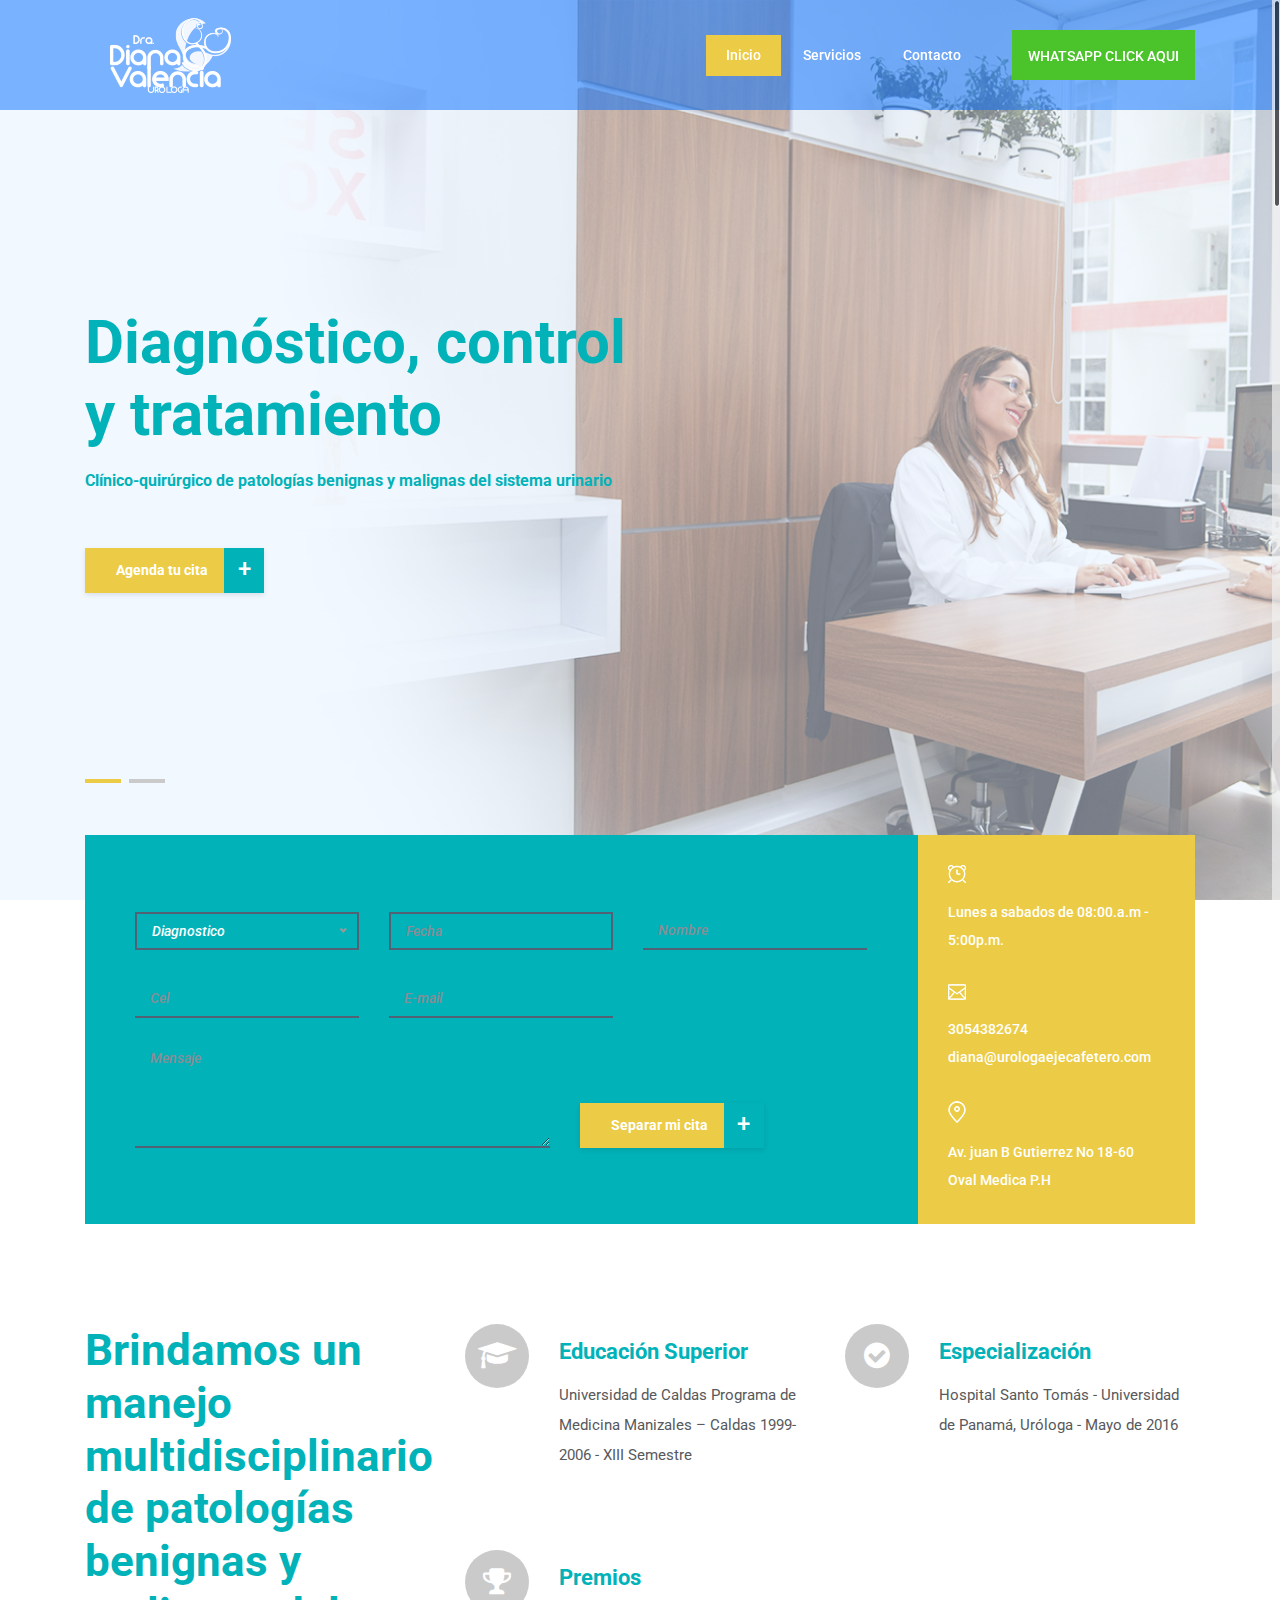
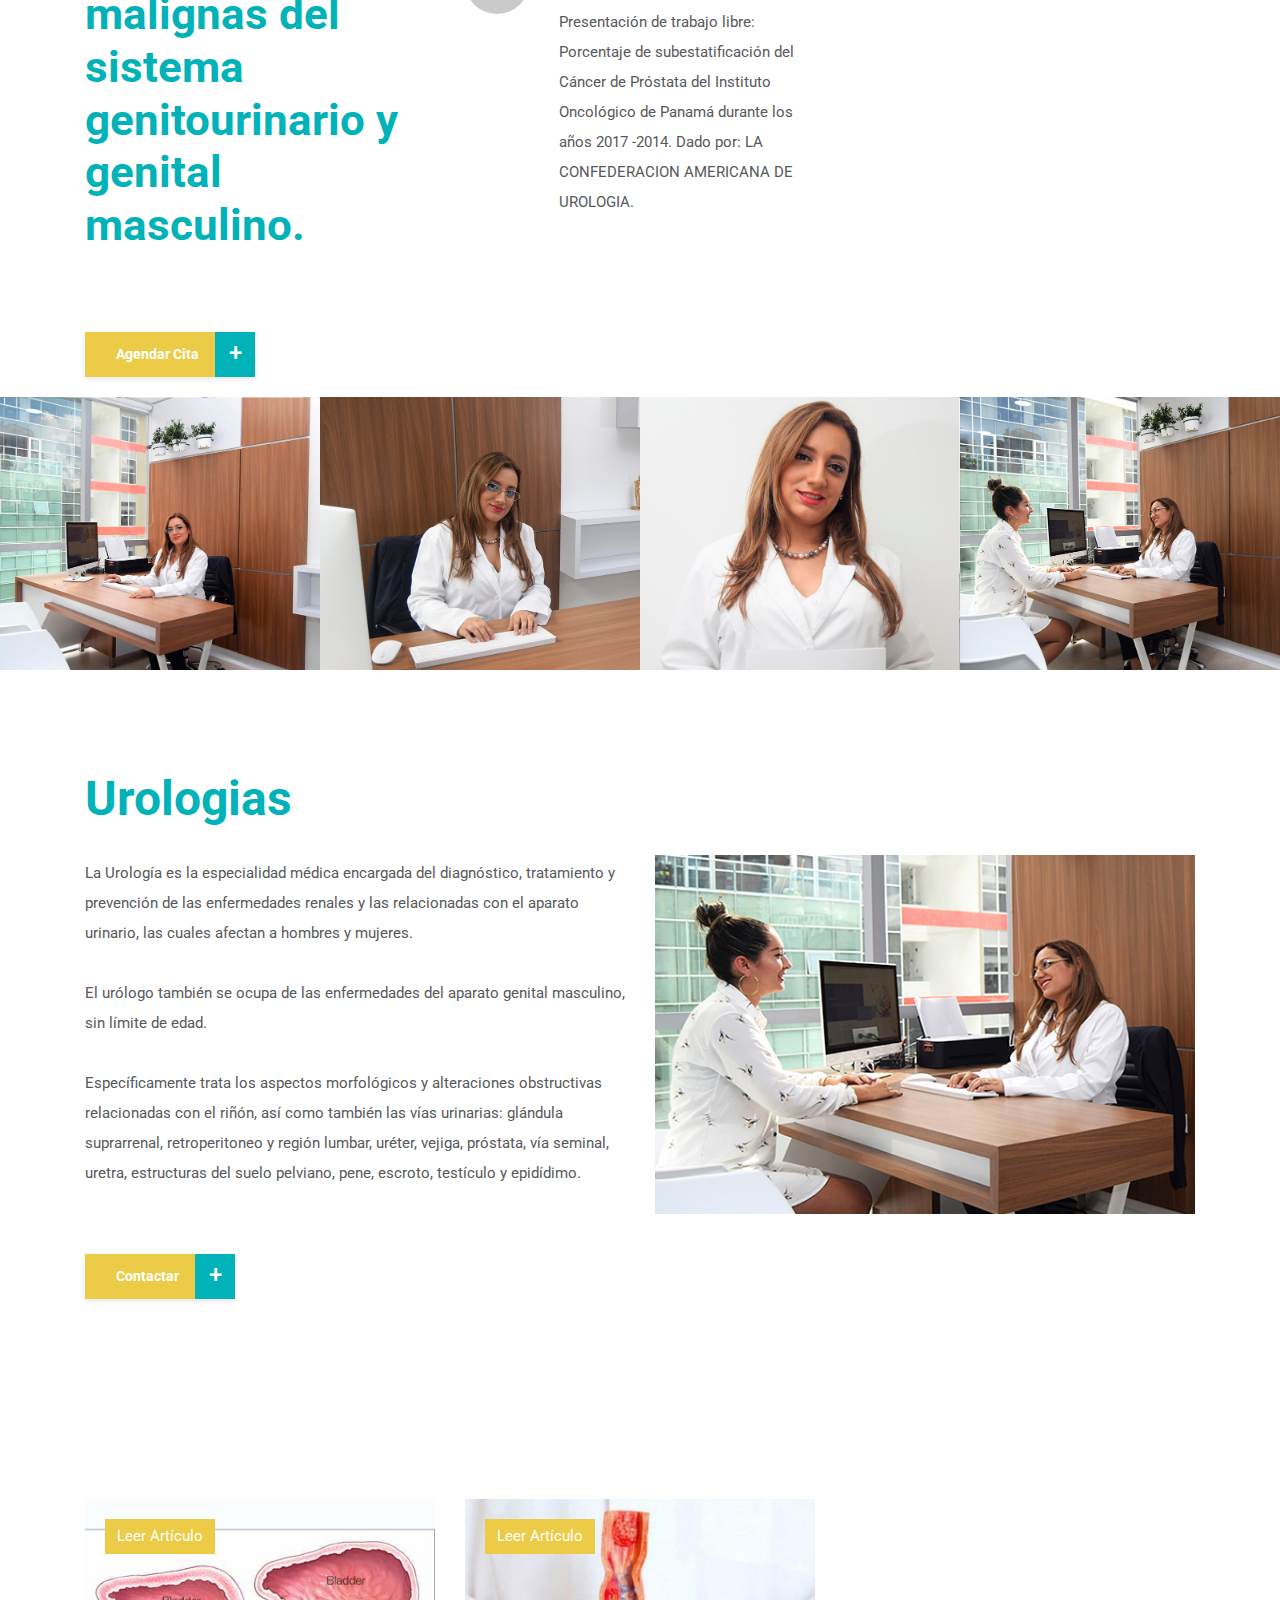
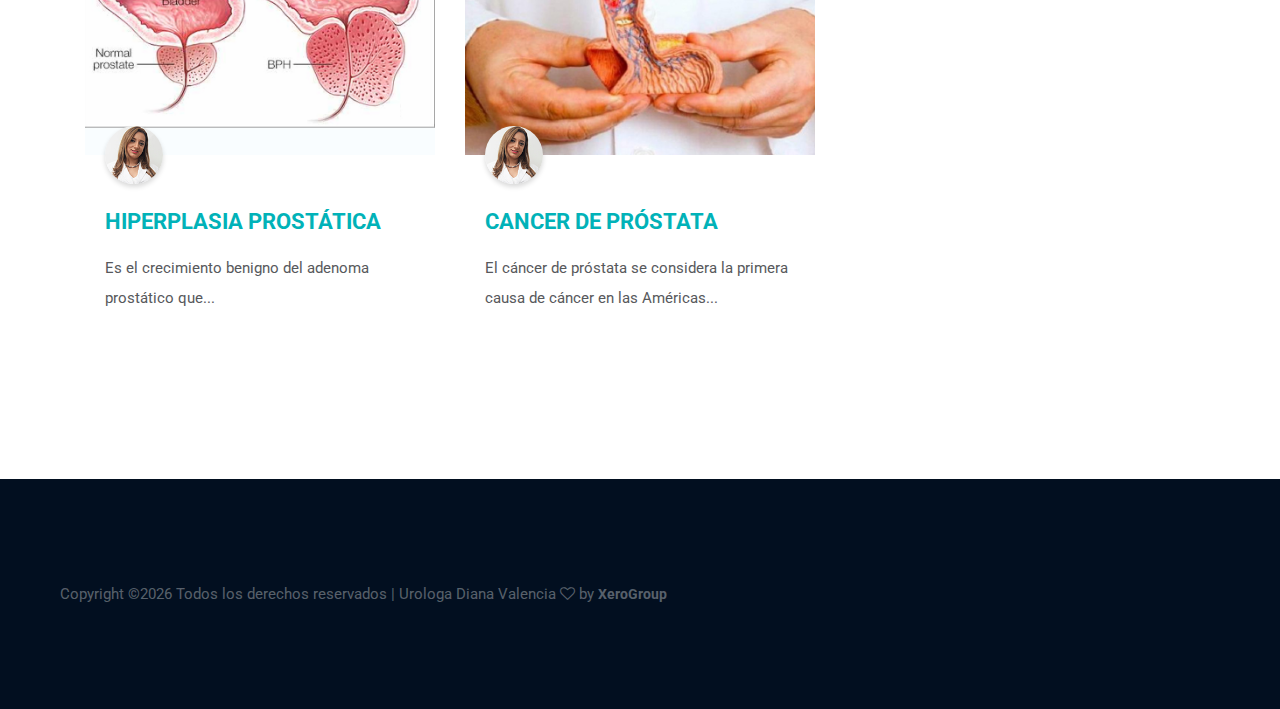
==== commit 8809e0d6: "Add files via upload" ====
--- a/index.html
+++ b/index.html
@@ -224,7 +224,7 @@
                                 </div>
                                 <div class="service-content">
                                     <h5>Especialización</h5>
-                                    <p>Instituto de Posgraduacao Medica, Carlos Chagas, Rio de Janeiro- Brasil, Dermatología Julio 2009 - Junio 2012</p>
+                                    <p>Hospital Santo Tomás - Universidad de Panamá, Uróloga - Mayo de 2016</p>
                                 </div>
                             </div>
                         </div>
@@ -334,7 +334,7 @@
                             <div class="post-author">
                                 <a href="#"><img src="img/blog-img/p1.jpg" alt=""></a>
                             </div>
-                            <a href="#" class="headline">HIPRPLASIA PROSTATICA BENIGNA</a>
+                            <a href="#" class="headline">HIPERPLASIA PROSTÁTICA</a>
                             <p>Es el crecimiento benigno del adenoma prostático que...</p>
                             
                         </div>
@@ -356,7 +356,7 @@
                             <div class="post-author">
                                 <a href="#"><img src="img/blog-img/p2.jpg" alt=""></a>
                             </div>
-                            <a href="#" class="headline">CANCER DE PROSTATA</a>
+                            <a href="#" class="headline">CANCER DE PRÓSTATA</a>
                             <p>El cáncer de próstata se considera la primera causa de cáncer en las Américas...</p>
                             
                         </div>
--- a/style.css
+++ b/style.css
@@ -57,7 +57,7 @@
 h4,
 h5,
 h6 {
-  color: #081f3e;
+  color: #01B2B8;
   font-weight: 700; }
 
 p {
@@ -89,16 +89,16 @@
   top: 0;
   width: 100%;
   z-index: 100000;
-  background-color: #006cff; }
+  background-color: #ECCC46; }
 
 .medilife-load {
   -webkit-animation: 2000ms linear 0s normal none infinite running medilife-load;
   animation: 2000ms linear 0s normal none infinite running medilife-load;
   background: transparent;
   border-color: #ffffff;
-  border-top-color: #006cff;
-  border-left-color: #006cff;
-  border-right-color: #006cff;
+  border-top-color: #ECCC46;
+  border-left-color: #ECCC46;
+  border-right-color: #ECCC46;
   border-radius: 50%;
   border-style: solid;
   border-width: 2px;
@@ -221,7 +221,7 @@
   height: 800px !important; }
 
 #scrollUp {
-  background-color: #006cff;
+  background-color: #ECCC46;
   border-radius: 50%;
   bottom: 60px;
   right: 60px;
@@ -235,7 +235,7 @@
   -webkit-transition-duration: 500ms;
   transition-duration: 500ms; }
   #scrollUp:hover {
-    background-color: #081f3e; }
+    background-color: #01B2B8; }
   @media only screen and (min-width: 768px) and (max-width: 991px) {
     #scrollUp {
       bottom: 30px;
@@ -292,7 +292,7 @@
 .medilife-btn {
   display: inline-block;
   color: #ffffff;
-  background-color: #006cff;
+  background-color: #ECCC46;
   height: 45px;
   padding: 0 55px 0 30px;
   line-height: 42px;
@@ -307,7 +307,7 @@
   .medilife-btn span {
     width: 40px;
     height: 45px;
-    background-color: #081f3e;
+    background-color: #01B2B8;
     display: inline-block;
     position: absolute;
     top: -1px;
@@ -318,38 +318,38 @@
     -webkit-transition-duration: 500ms;
     transition-duration: 500ms; }
   .medilife-btn:hover, .medilife-btn:focus {
-    background-color: #081f3e;
+    background-color: #01B2B8;
     color: #ffffff; }
   .medilife-btn:hover span, .medilife-btn:focus span {
     color: #ffffff;
-    background-color: #006cff; }
+    background-color: #ECCC46; }
   .medilife-btn.btn-2 {
-    background-color: #081f3e;
+    background-color: #01B2B8;
     color: #ffffff; }
     .medilife-btn.btn-2 span {
       color: #ffffff;
-      background-color: #006cff; }
+      background-color: #ECCC46; }
     .medilife-btn.btn-2:hover, .medilife-btn.btn-2:focus {
-      background-color: #006cff;
+      background-color: #ECCC46;
       color: #ffffff; }
     .medilife-btn.btn-2:hover span, .medilife-btn.btn-2:focus span {
       color: #ffffff;
-      background-color: #081f3e; }
+      background-color: #01B2B8; }
   .medilife-btn.btn-3 {
     background-color: #ffffff;
-    color: #081f3e;
+    color: #01B2B8;
     border: 2px solid;
-    border-color: #006cff; }
+    border-color: #ECCC46; }
     .medilife-btn.btn-3 span {
       top: -2px;
       right: -2px; }
   .medilife-btn.btn-4 {
     background-color: #ffffff;
-    color: #081f3e;
+    color: #01B2B8;
     border: 2px solid;
-    border-color: #006cff; }
+    border-color: #ECCC46; }
     .medilife-btn.btn-4 span {
-      background-color: #006cff;
+      background-color: #ECCC46;
       top: -2px;
       right: -2px; }
 
@@ -371,7 +371,7 @@
   .medilife-appoint-btn span {
     font-weight: 700; }
   .medilife-appoint-btn:hover, .medilife-appoint-btn:focus {
-    color: #006cff;
+    color: #ECCC46;
     background-color: #ffffff;
     box-shadow: none;
     font-weight: 500; }
@@ -394,7 +394,7 @@
     left: 0;
     width: 100%;
     height: 100%;
-    background-color: #006cff;
+    background-color: #ECCC46;
     opacity: 0.85;
     content: ''; }
 
@@ -450,12 +450,12 @@
   position: relative;
   z-index: 1;
   height: 45px;
-  background-color: #081f3e; }
+  background-color: #01B2B8; }
   .top-header-area p {
     margin-bottom: 0;
     color: #b5b5b5; }
     .top-header-area p span {
-      color: #006cff; }
+      color: #ECCC46; }
     @media only screen and (min-width: 768px) and (max-width: 991px) {
       .top-header-area p {
         font-size: 13px; } }
@@ -487,7 +487,7 @@
   z-index: 10000 !important;
   height: 80px;
   box-shadow: 0 10px 10px 0 rgba(0, 0, 0, 0.2);
-  background-color: #081f3e; }
+  background-color: #01B2B8; }
   @media only screen and (max-width: 767px) {
     .is-sticky .main-header-area {
       height: 70px; } }
@@ -500,9 +500,9 @@
   font-weight: 500;
   margin: 0 1px; }
   .header-area .main-menu .nav-link:hover {
-    background-color: #006cff; }
+    background-color: #ECCC46; }
   .header-area .main-menu .nav-link:focus {
-    background-color: #006cff; }
+    background-color: #ECCC46; }
   @media only screen and (min-width: 992px) and (max-width: 1199px) {
     .header-area .main-menu .nav-link {
       padding: 10px; } }
@@ -516,7 +516,7 @@
       margin: 1px 0; } }
 
 .header-area .main-menu .nav-item.active .nav-link {
-  background-color: #006cff; }
+  background-color: #ECCC46; }
 
 .dropdown-menu.show {
   border: none;
@@ -530,12 +530,12 @@
   color: #5f5f5f;
   text-transform: uppercase; }
   .dropdown-item:hover {
-    color: #006cff;
+    color: #ECCC46;
     font-size: 13px;
     font-weight: 500;
     background-color: #f5f7f9; }
   .dropdown-item:focus {
-    color: #006cff;
+    color: #ECCC46;
     font-size: 13px;
     font-weight: 500;
     background-color: #f5f7f9; }
@@ -555,7 +555,7 @@
 @media only screen and (min-width: 768px) and (max-width: 991px) {
   #medilifeMenu {
     width: 100%;
-    background-color: #081f3e;
+    background-color: #01B2B8;
     box-shadow: 0 3px 15px rgba(0, 0, 0, 0.15);
     padding: 30px 15px;
     border-radius: 0 0 6px 6px;
@@ -564,7 +564,7 @@
 @media only screen and (max-width: 767px) {
   #medilifeMenu {
     width: 100%;
-    background-color: #081f3e;
+    background-color: #01B2B8;
     box-shadow: 0 3px 15px rgba(0, 0, 0, 0.15);
     padding: 20px 10px;
     border-radius: 0 0 6px 6px;
@@ -585,7 +585,7 @@
       height: 700px; } }
 
 .hero-slides-content h2 {
-  color: #081f3e;
+  color: #01B2B8;
   font-size: 60px;
   margin-bottom: 20px; }
   @media only screen and (min-width: 768px) and (max-width: 991px) {
@@ -595,7 +595,7 @@
     .hero-slides-content h2 {
       font-size: 24px; } }
 .hero-slides-content h5 {
-  color: #081f3e;
+  color: #01B2B8;
   font-size: 22px;
   font-weight: 600; }
 
@@ -613,11 +613,11 @@
   opacity: 0;
   -webkit-transition-duration: 500ms;
   transition-duration: 500ms;
-  background-color: #081f3e;
+  background-color: #01B2B8;
   font-size: 14px; }
   .hero-area .owl-prev:hover,
   .hero-area .owl-next:hover {
-    background-color: #006cff; }
+    background-color: #ECCC46; }
   @media only screen and (min-width: 768px) and (max-width: 991px) {
     .hero-area .owl-prev,
     .hero-area .owl-next {
@@ -668,7 +668,7 @@
   background-color: #cacaca;
   margin-right: 8px; }
   .hero-area .owl-dot.active {
-    background-color: #006cff; }
+    background-color: #ECCC46; }
 
 /* :: 6.0 Book An Appoinment Area */
 .align-items-stretch {
@@ -710,9 +710,9 @@
   z-index: 1;
   margin-top: -65px; }
   .medilife-book-an-appoinment-area .appointment-form-content {
-    background-color: #081f3e; }
+    background-color: #01B2B8; }
   .medilife-book-an-appoinment-area .medilife-appointment-form {
-    background-color: #081f3e;
+    background-color: #01B2B8;
     padding: 60px 50px; }
     .medilife-book-an-appoinment-area .medilife-appointment-form select {
       border: 2px solid #536174;
@@ -728,7 +728,7 @@
         margin-top: 15px; } }
   .medilife-book-an-appoinment-area .medilife-contact-info {
     padding: 30px;
-    background-color: #006cff; }
+    background-color: #ECCC46; }
     @media only screen and (min-width: 768px) and (max-width: 991px) {
       .medilife-book-an-appoinment-area .medilife-contact-info {
         display: -webkit-box;
@@ -795,9 +795,9 @@
     .single-service-area .service-content p {
       margin-bottom: 0; }
   .single-service-area:hover .service-icon {
-    background-color: #006cff; }
+    background-color: #ECCC46; }
   .single-service-area:hover .service-content h5 {
-    color: #006cff; }
+    color: #ECCC46; }
 
 /* :: 9.0 Gallery Area CSS */
 .single-gallery-item {
@@ -853,7 +853,7 @@
 
 /* :: 11.0 Emergency Area CSS */
 .medilife-emergency-area {
-  background-color: #006cff; }
+  background-color: #ECCC46; }
   .medilife-emergency-area .emergency-content i {
     font-size: 130px;
     color: #ffffff;
@@ -935,7 +935,7 @@
     display: inline-block; }
 .footer-widget-area .widget-title h6 {
   font-size: 18px;
-  color: #006cff;
+  color: #ECCC46;
   margin-bottom: 50px;
   text-transform: capitalize; }
 .footer-widget-area .widget-single-blog-post {
@@ -956,7 +956,7 @@
   .footer-widget-area .widget-single-blog-post .widget-post-content p {
     font-size: 12px; }
 .footer-widget-area .footer-contact-form {
-  background-color: #081f3e;
+  background-color: #01B2B8;
   padding: 30px 40px; }
   @media only screen and (max-width: 767px) {
     .footer-widget-area .footer-contact-form {
@@ -968,7 +968,7 @@
 .footer-widget-area .footer-newsletter-area input {
   width: 100%;
   height: 48px;
-  background-color: #081f3e;
+  background-color: #01B2B8;
   font-size: 15px;
   padding: 0 15px; }
 .footer-widget-area .footer-newsletter-area button {
@@ -979,7 +979,7 @@
   right: 0;
   z-index: 9;
   cursor: pointer;
-  background-color: #006cff;
+  background-color: #ECCC46;
   color: #ffffff;
   border: none; }
 .footer-widget-area .footer-newsletter-area p {
@@ -1086,13 +1086,13 @@
   border: none;
   border-bottom: 20px solid #ffffff;
   font-size: 18px;
-  color: #081f3e; }
+  color: #01B2B8; }
   .medilife-tabs-content .nav-link:hover, .medilife-tabs-content .nav-link:focus {
     border-color: #ffffff; }
   .medilife-tabs-content .nav-link.active {
-    background-color: #006cff;
+    background-color: #ECCC46;
     color: #ffffff;
-    border-color: #006cff; }
+    border-color: #ECCC46; }
     @media only screen and (max-width: 767px) {
       .medilife-tabs-content .nav-link.active {
         border-color: #ffffff; } }
@@ -1110,7 +1110,7 @@
 .medilife-tabs-content .medilife-tab-content {
   margin-top: 1px;
   border: 2px solid;
-  border-color: #006cff;
+  border-color: #ECCC46;
   padding: 70px; }
   @media only screen and (min-width: 768px) and (max-width: 991px) {
     .medilife-tabs-content .medilife-tab-content {
@@ -1155,9 +1155,9 @@
   float: left;
   padding: 70px 40px 100px; }
   .singleServiceArea:first-child {
-    background-color: #006cff; }
+    background-color: #ECCC46; }
   .singleServiceArea:last-child {
-    background-color: #081f3e; }
+    background-color: #01B2B8; }
   @media only screen and (min-width: 768px) and (max-width: 991px) {
     .singleServiceArea {
       padding: 50px 20px; } }
@@ -1211,7 +1211,7 @@
     margin-bottom: 20px; }
     .single-benefits-area .single-benefits-title i {
       font-size: 50px;
-      color: #006cff; }
+      color: #ECCC46; }
     .single-benefits-area .single-benefits-title h5 {
       font-size: 22px;
       margin: 0 15px; }
@@ -1220,7 +1220,7 @@
 .medilife-cta-area {
   position: relative;
   z-index: 1;
-  background-color: #006cff;
+  background-color: #ECCC46;
   padding: 30px 0; }
   .medilife-cta-area .cta-content {
     display: -webkit-box;
@@ -1242,7 +1242,7 @@
       margin-bottom: 0;
       font-size: 36px;
       margin-right: 30px;
-      color: #081f3e; }
+      color: #01B2B8; }
       @media only screen and (min-width: 768px) and (max-width: 991px) {
         .medilife-cta-area .cta-content h2 {
           font-size: 20px; } }
@@ -1274,7 +1274,7 @@
     .single-blog-area .blog-post-thumbnail .post-date a {
       min-width: 110px;
       height: 35px;
-      background-color: #006cff;
+      background-color: #ECCC46;
       display: block;
       color: #ffffff;
       line-height: 35px;
@@ -1305,7 +1305,7 @@
     .single-blog-area .post-content .headline {
       font-size: 22px;
       margin-bottom: 15px;
-      color: #081f3e;
+      color: #01B2B8;
       display: block; }
     .single-blog-area .post-content .comments {
       font-size: 12px;
@@ -1330,7 +1330,7 @@
   background-color: transparent;
   border: none;
   font-size: 14px;
-  color: #006cff;
+  color: #ECCC46;
   font-weight: 500;
   padding: 0 15px;
   position: absolute;
@@ -1347,7 +1347,7 @@
   font-size: 14px;
   font-weight: 400; }
   .medilife-catagories-card ul li a:hover, .medilife-catagories-card ul li a:focus {
-    color: #006cff; }
+    color: #ECCC46; }
 
 .latest-news-widget-area h5 {
   margin-bottom: 30px; }
@@ -1365,10 +1365,10 @@
     font-size: 14px;
     font-weight: 400; }
   .latest-news-widget-area .widget-single-blog-post .widget-post-content:hover a, .latest-news-widget-area .widget-single-blog-post .widget-post-content:focus a {
-    color: #006cff; }
+    color: #ECCC46; }
   .latest-news-widget-area .widget-single-blog-post .widget-post-content p {
     font-size: 12px;
-    color: #006cff;
+    color: #ECCC46;
     margin-bottom: 0;
     font-weight: 500; }
 
@@ -1407,13 +1407,13 @@
   border-bottom-right-radius: 0; }
 .pagination .page-item.active .page-link {
   color: #ffffff;
-  background-color: #006cff; }
+  background-color: #ECCC46; }
 .pagination .page-link {
   padding: 0;
   margin-left: 3px;
   line-height: 43px;
   font-size: 16px;
-  color: #081f3e;
+  color: #01B2B8;
   background-color: #f5f7f9;
   border: none;
   width: 43px;
@@ -1421,7 +1421,7 @@
   text-align: center; }
   .pagination .page-link:focus, .pagination .page-link:hover {
     color: #ffffff;
-    background-color: #006cff; }
+    background-color: #ECCC46; }
 
 .post-meta {
   margin-bottom: 30px; }
@@ -1449,11 +1449,11 @@
         margin-right: 10px; } }
   .single_comment_area .comment-wrapper .comment-content .comment-meta a {
     display: inline-block;
-    color: #081f3e;
+    color: #01B2B8;
     font-size: 14px;
     margin-bottom: 20px; }
     .single_comment_area .comment-wrapper .comment-content .comment-meta a:hover {
-      color: #006cff; }
+      color: #ECCC46; }
     @media only screen and (max-width: 767px) {
       .single_comment_area .comment-wrapper .comment-content .comment-meta a {
         font-size: 12px; } }
@@ -1519,7 +1519,7 @@
 .single-contact {
   margin-bottom: 20px; }
   .single-contact .contact-icon i {
-    color: #006cff;
+    color: #ECCC46;
     font-size: 20px; }
   .single-contact .contact-meta p {
     margin-bottom: 0; }
@@ -1532,13 +1532,13 @@
     margin-right: 15px;
     color: #b4b4b4; }
     .contact-social-area a:focus, .contact-social-area a:hover {
-      color: #006cff; }
+      color: #ECCC46; }
 
 .googleMap {
   width: 100%;
   height: 600px;
   border-bottom: 5px solid;
-  border-color: #006cff; }
+  border-color: #ECCC46; }
 
 /* :: 21.0 Shortcode Area CSS */
 .elements-title h2 {
@@ -1580,7 +1580,7 @@
         -ms-filter: "progid:DXImageTransform.Microsoft.Alpha(Opacity=0)";
         filter: alpha(opacity=0); }
     .single-accordion h6 a.collapsed {
-      background-color: #006cff;
+      background-color: #ECCC46;
       color: #ffffff; }
       .single-accordion h6 a.collapsed span.accor-close {
         opacity: 0;
@@ -1602,7 +1602,7 @@
   text-align: center; }
   .single-cool-fact-area i {
     font-size: 100px;
-    color: #006cff;
+    color: #ECCC46;
     margin-bottom: 30px;
     display: block; }
   .single-cool-fact-area h2 {
@@ -1627,7 +1627,7 @@
     transition-duration: 500ms; }
     .all-icons-area .medilife-single-icon i {
       font-size: 50px;
-      color: #006cff;
+      color: #ECCC46;
       display: block;
       margin-bottom: 15px;
       -webkit-transition-duration: 500ms;
@@ -1637,7 +1637,7 @@
       -webkit-transition-duration: 500ms;
       transition-duration: 500ms; }
     .all-icons-area .medilife-single-icon:hover, .all-icons-area .medilife-single-icon:focus {
-      background-color: #006cff; }
+      background-color: #ECCC46; }
     .all-icons-area .medilife-single-icon:hover i, .all-icons-area .medilife-single-icon:focus i {
       color: #ffffff; }
     .all-icons-area .medilife-single-icon:hover span, .all-icons-area .medilife-single-icon:focus span {
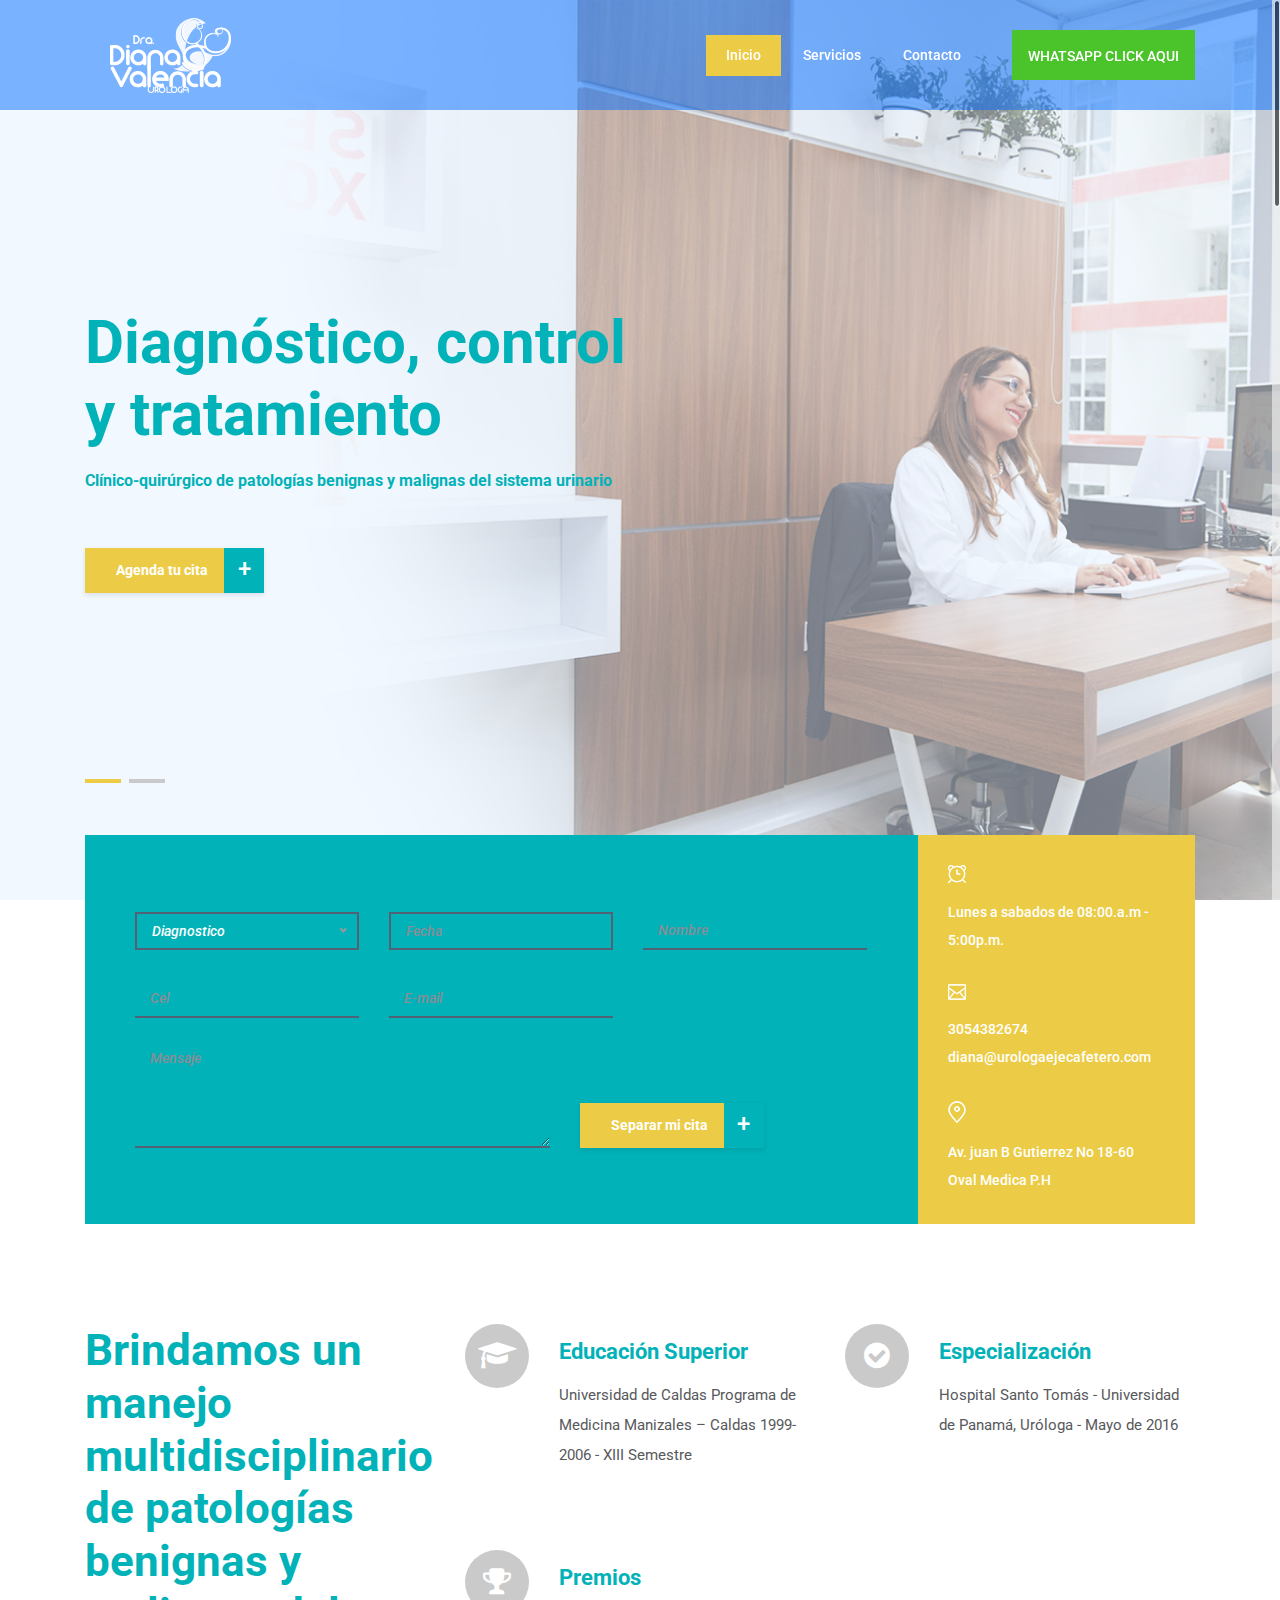
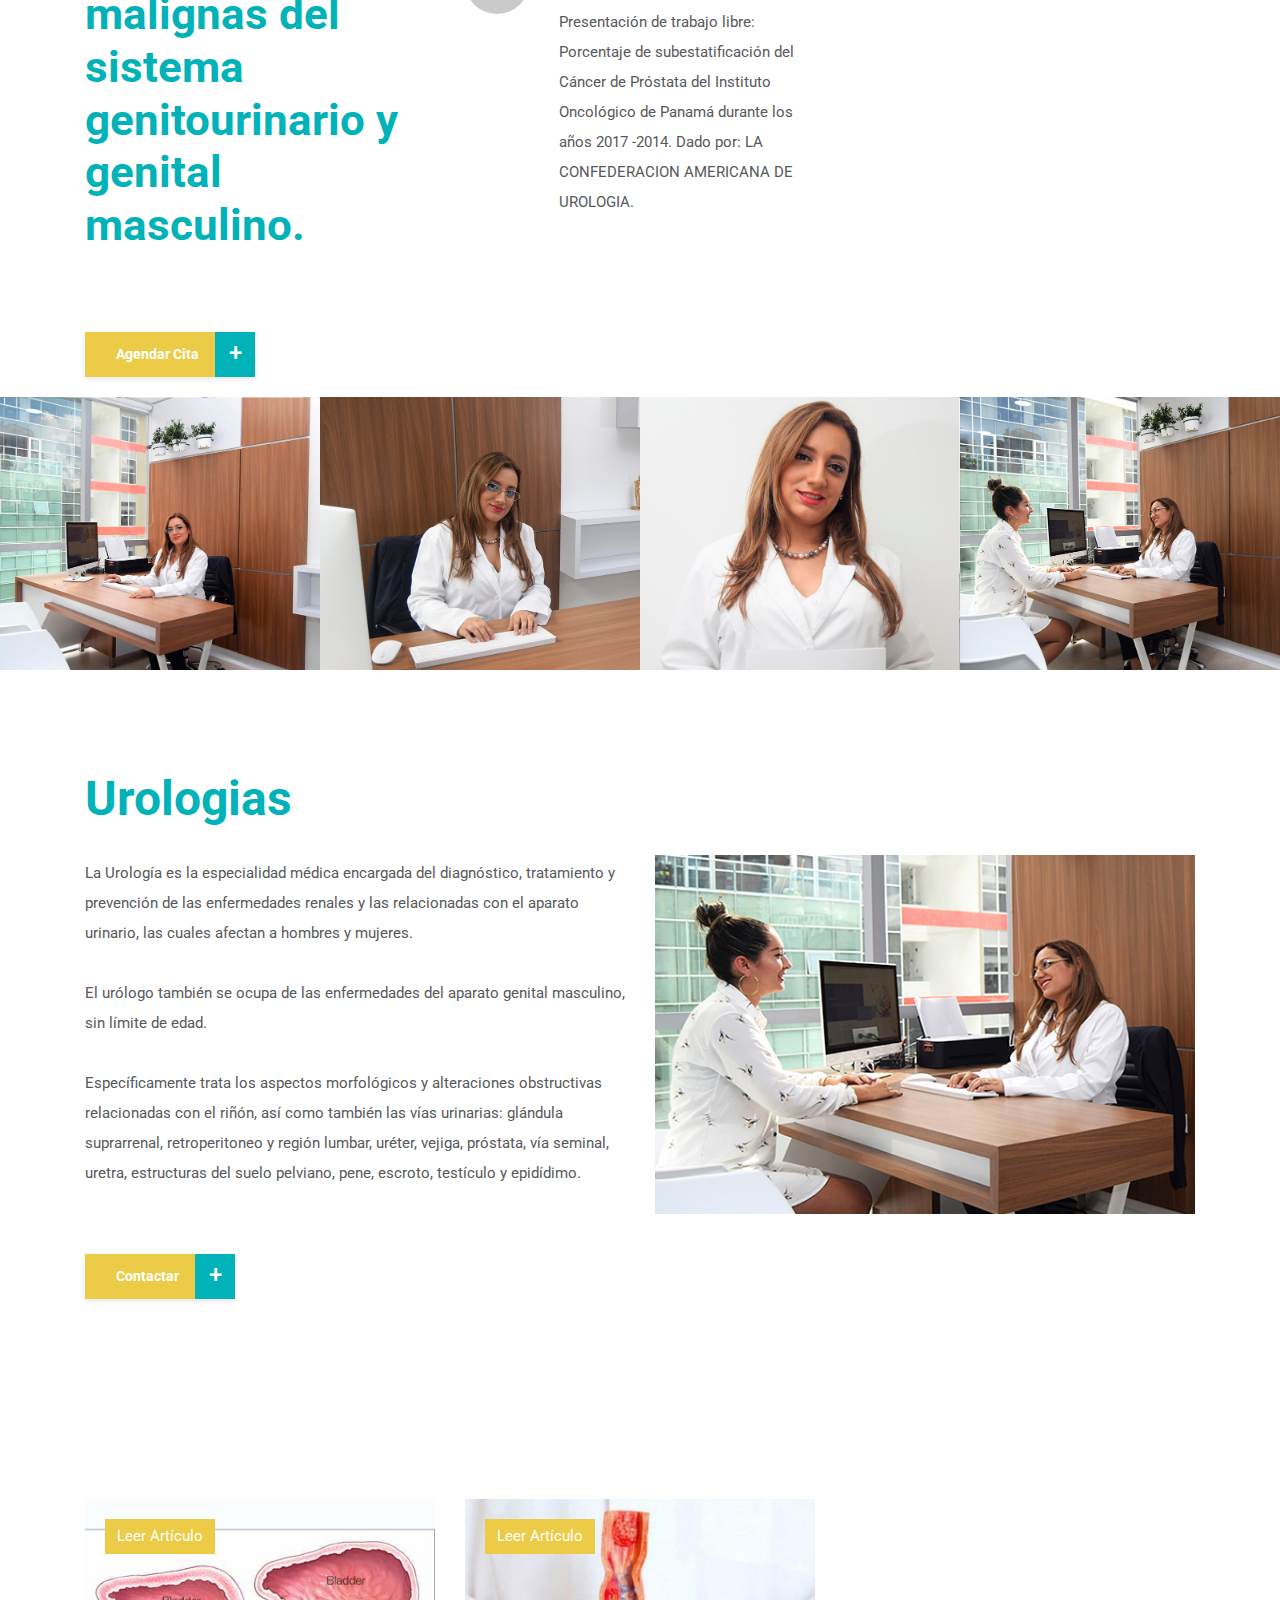
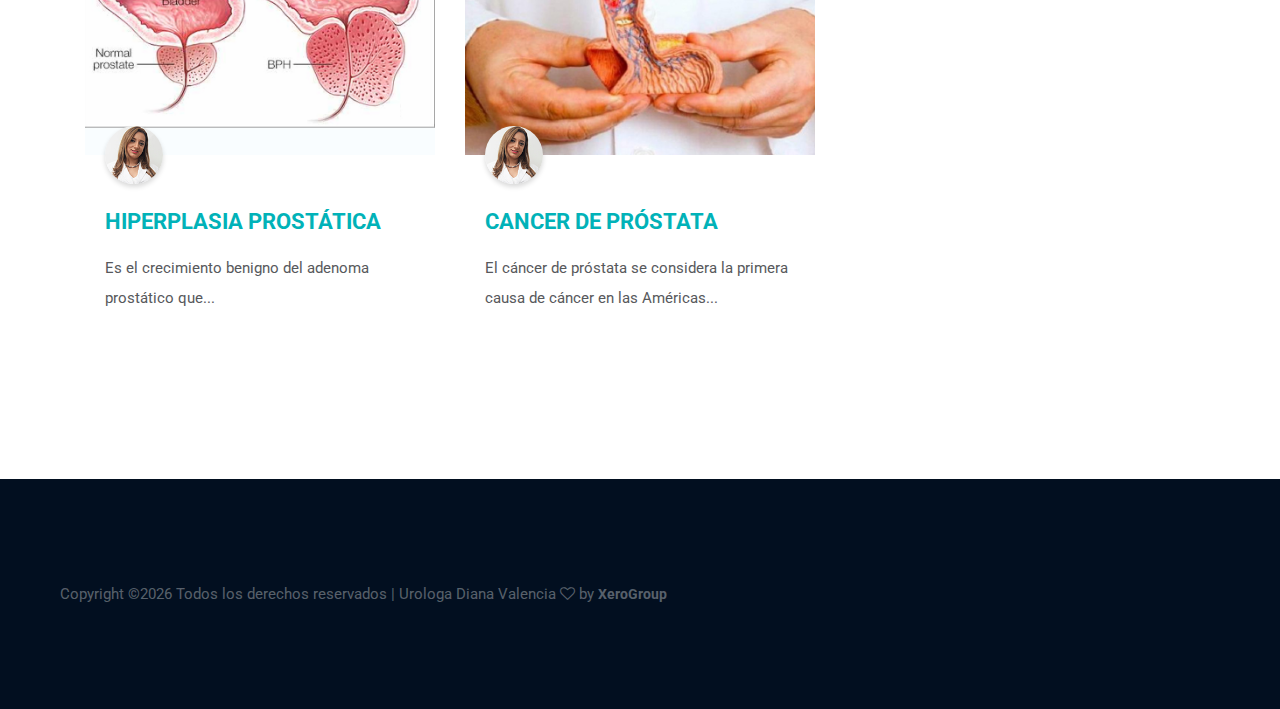
==== commit b81b7818: "Update index.html" ====
--- a/index.html
+++ b/index.html
@@ -16,6 +16,21 @@
 
     <!-- Style CSS -->
     <link rel="stylesheet" href="style.css">
+    
+    
+    <!-- Global site tag (gtag.js) - Google Analytics -->
+<script async src="https://www.googletagmanager.com/gtag/js?id=UA-144273006-1">
+</script>
+<script>
+  window.dataLayer = window.dataLayer || [];
+  function gtag(){dataLayer.push(arguments);}
+  gtag('js', new Date());
+
+  gtag('config', 'UA-144273006-1');
+</script>
+    
+    
+    
 
 </head>
 
@@ -411,4 +426,4 @@
 
 </body>
 
-</html>+</html>
